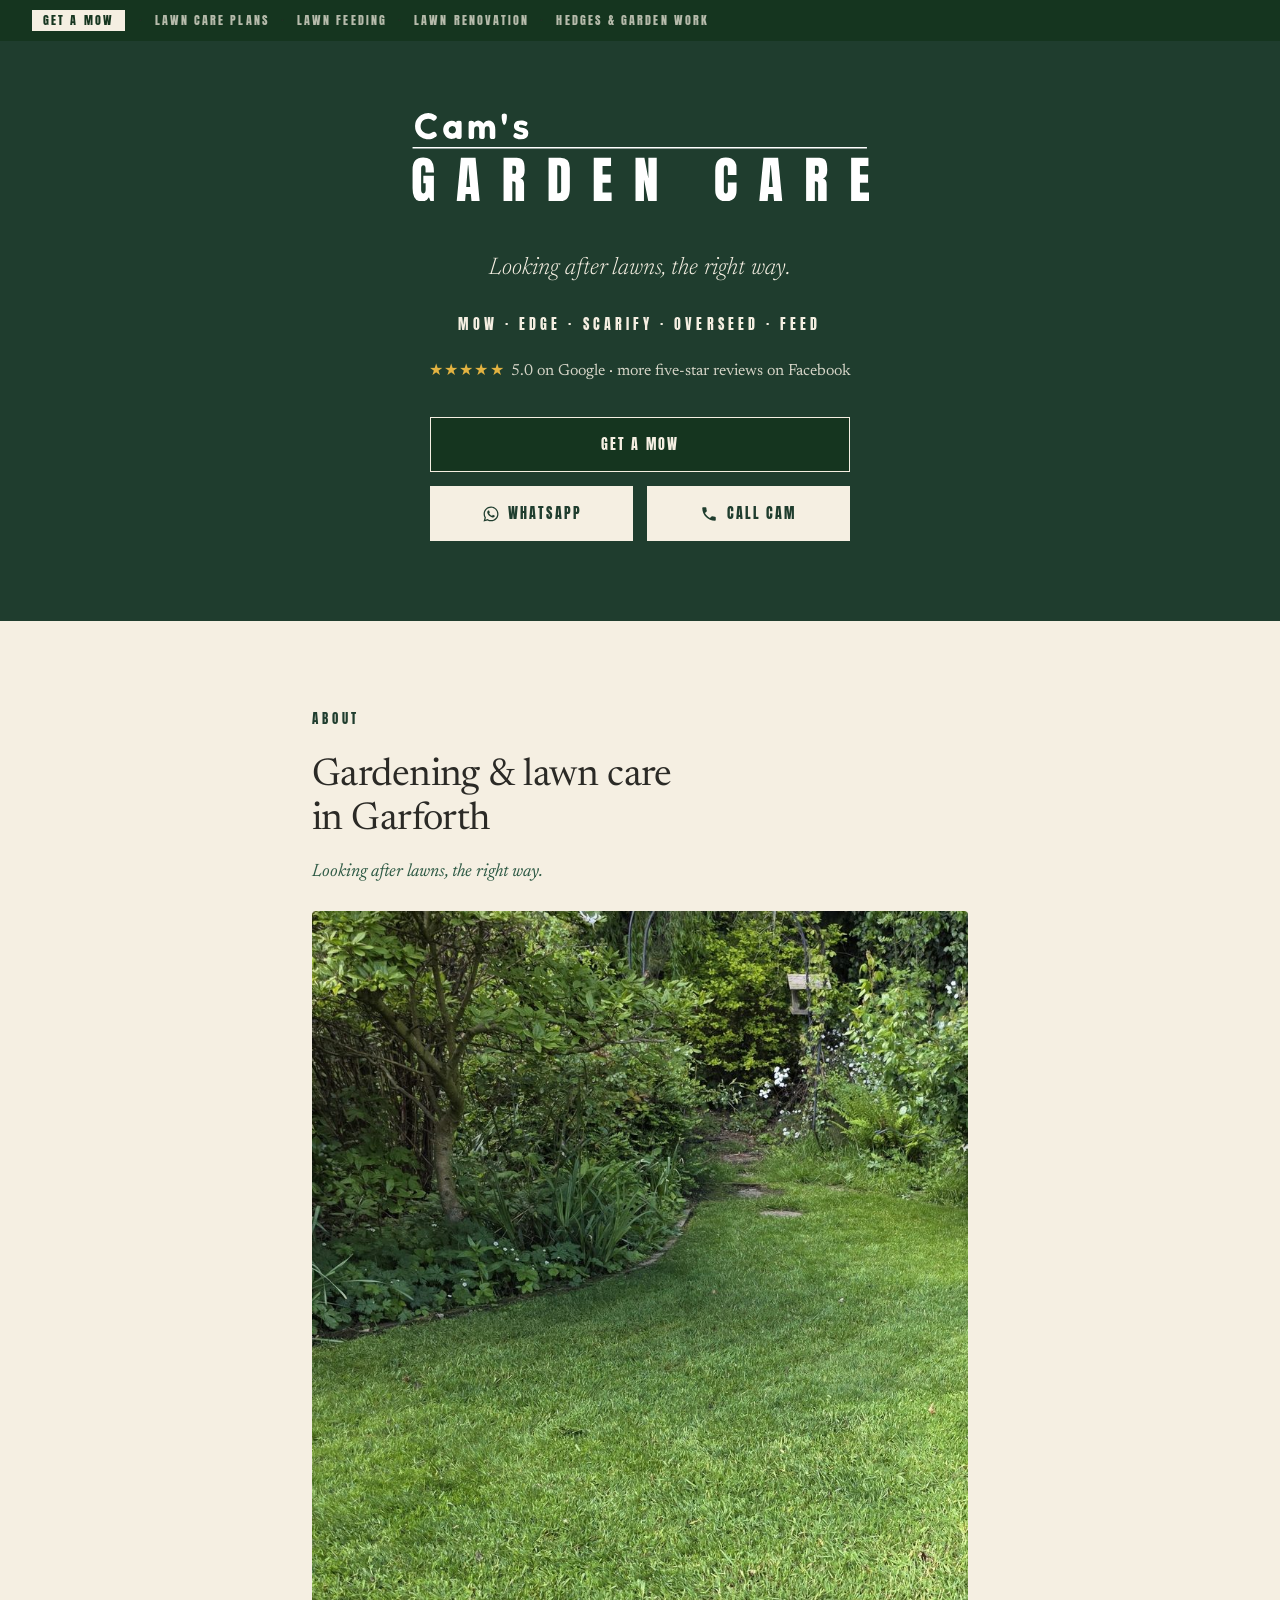
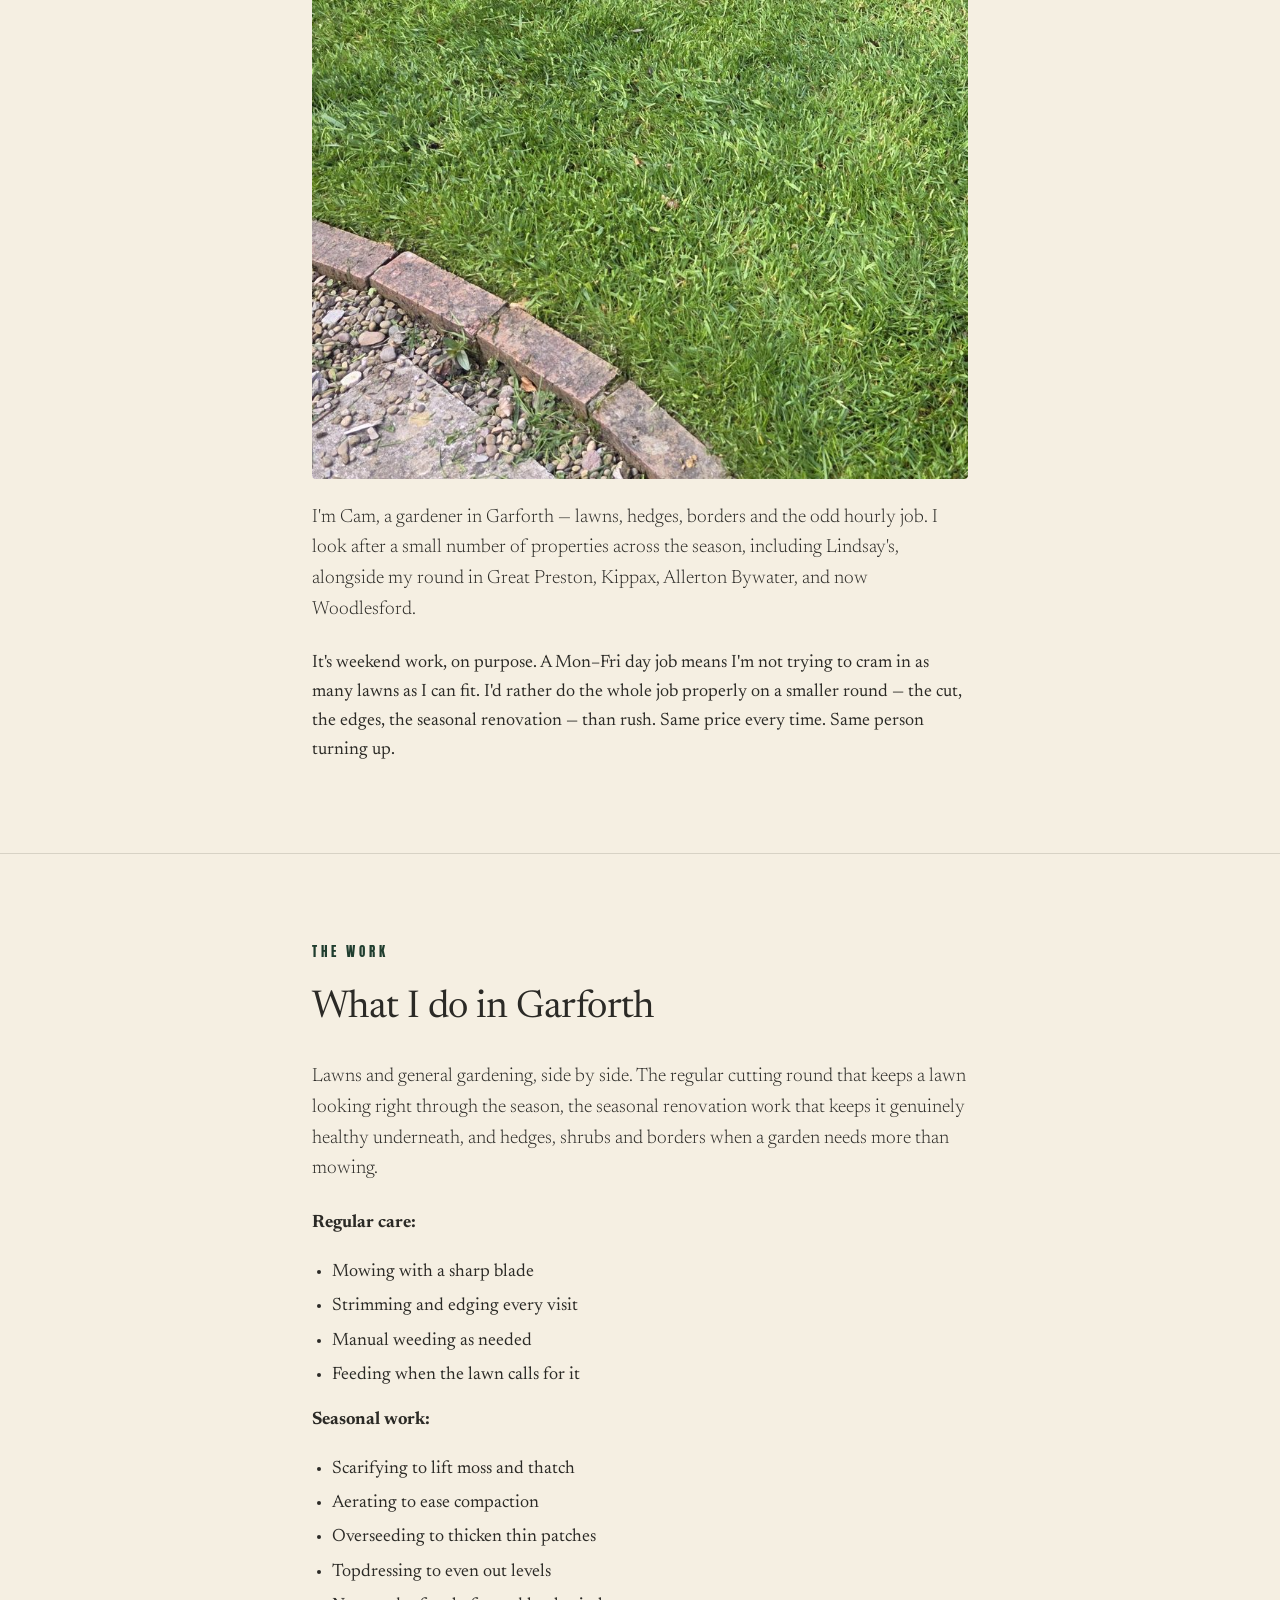
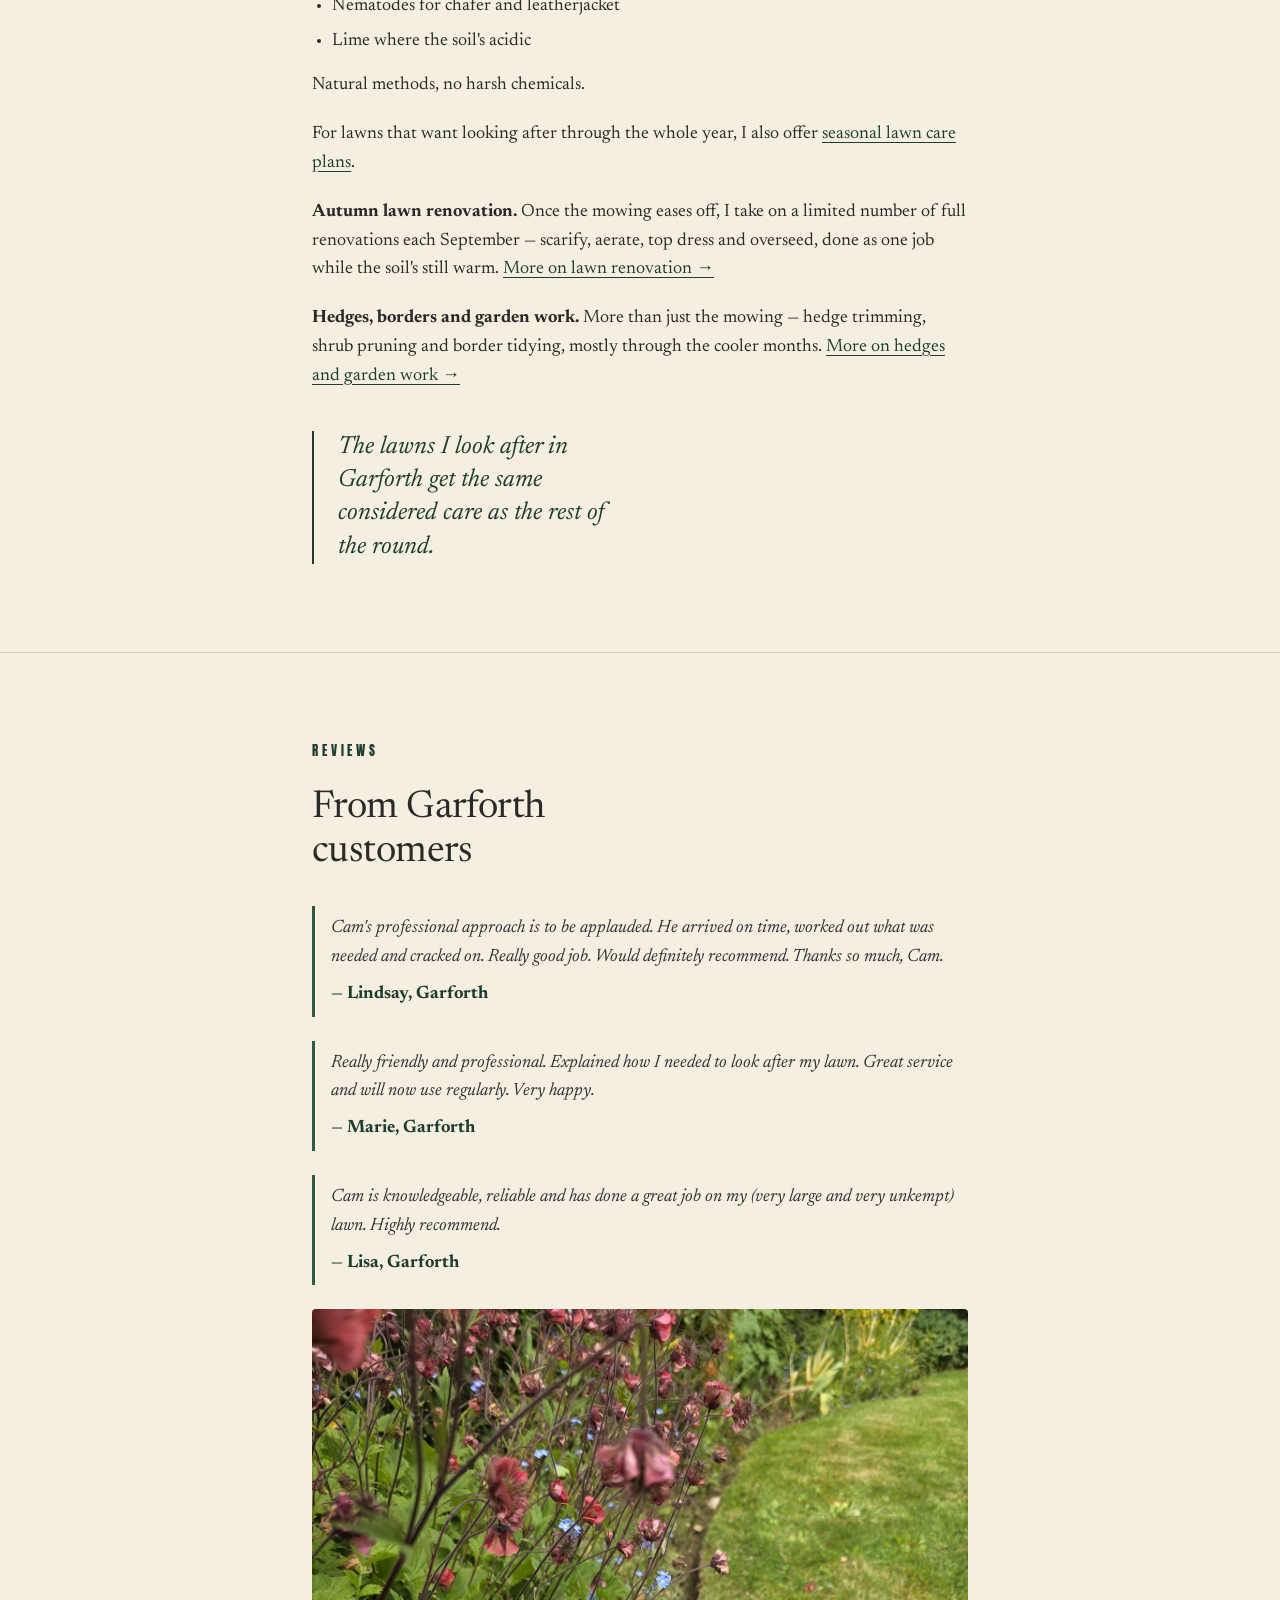
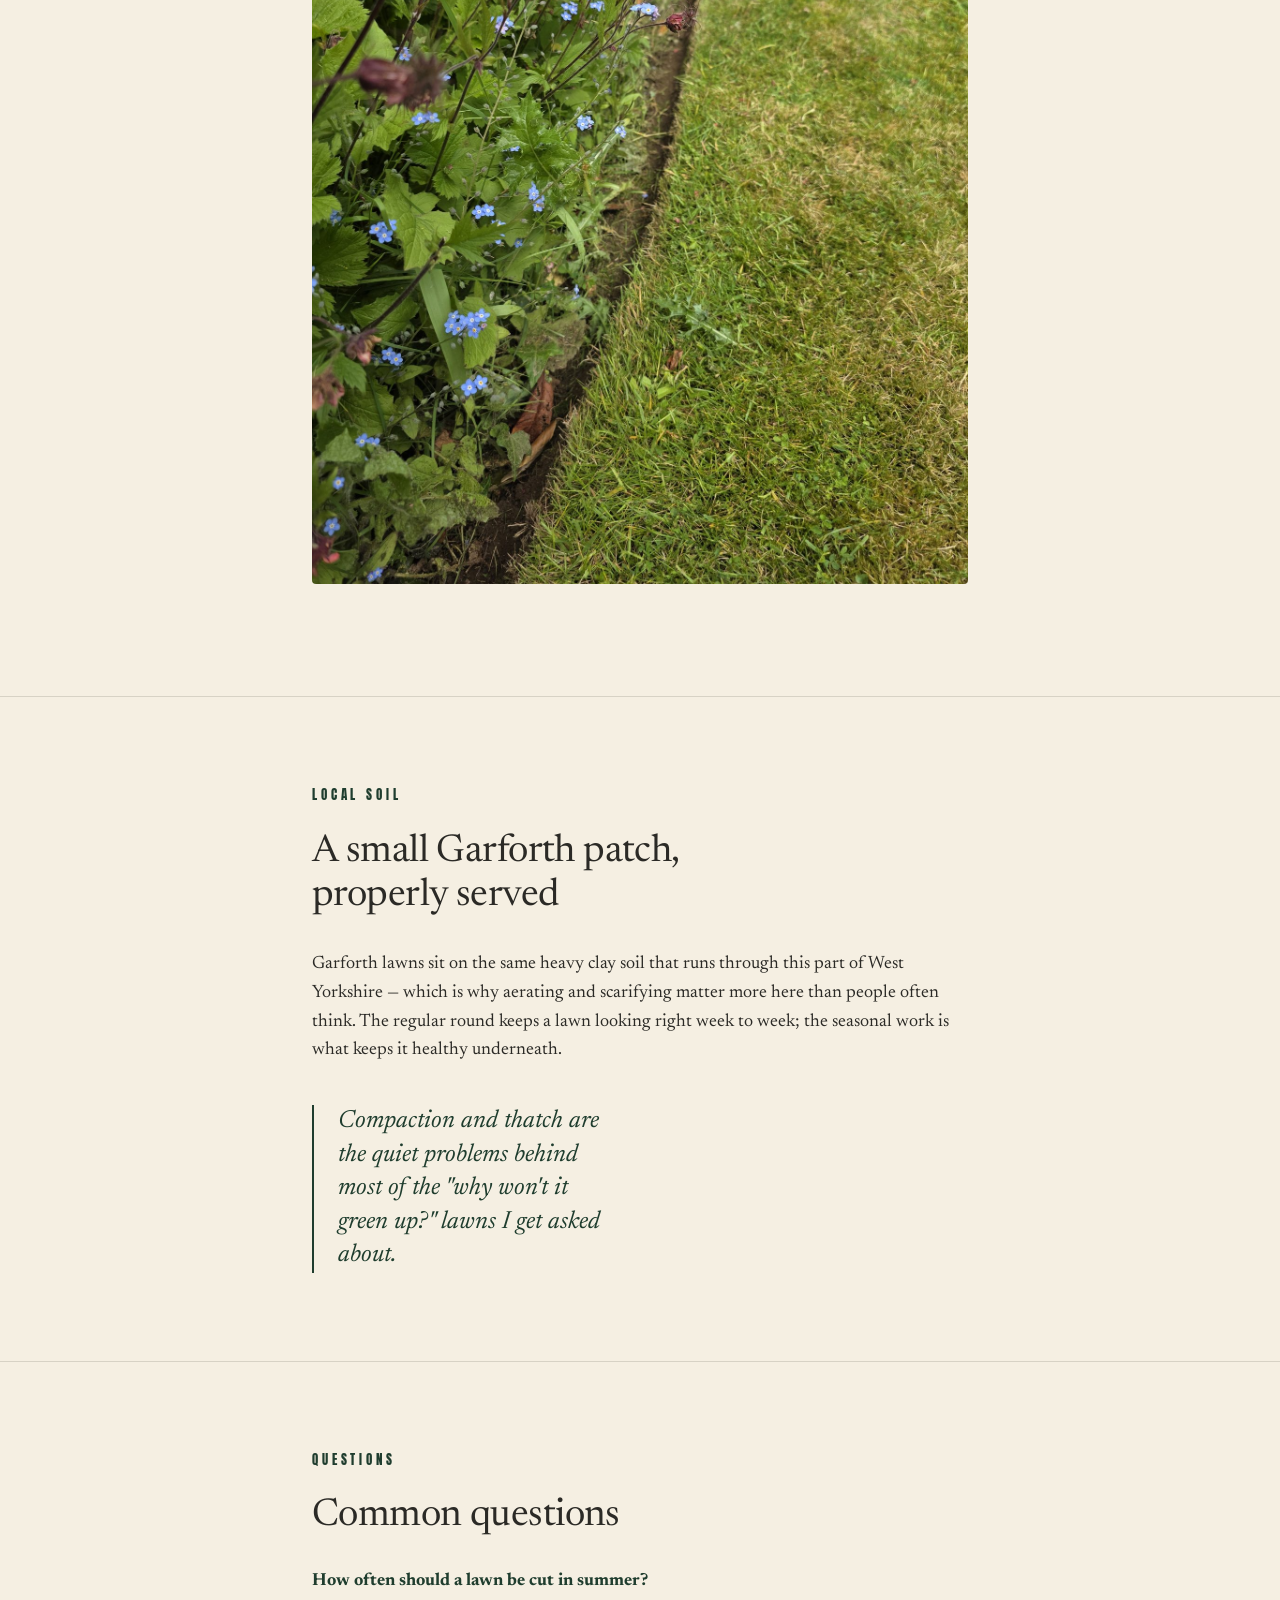
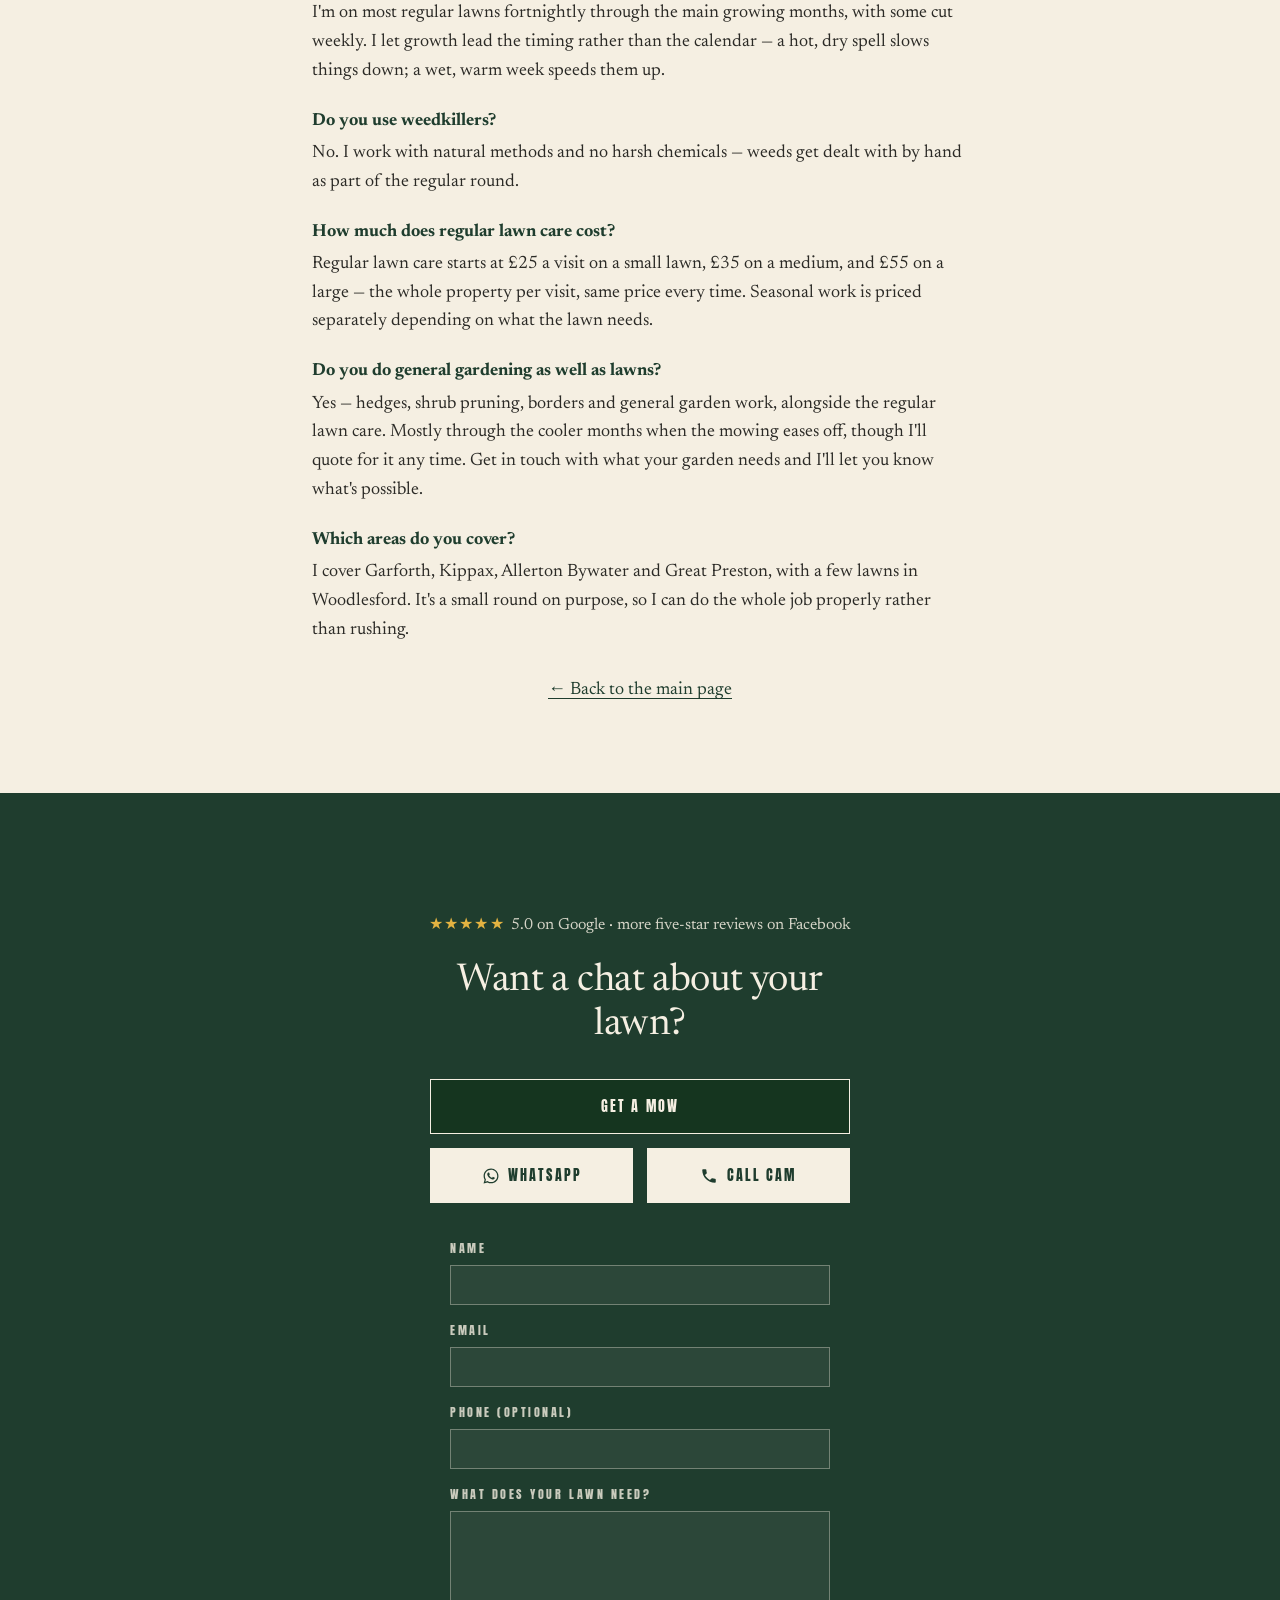
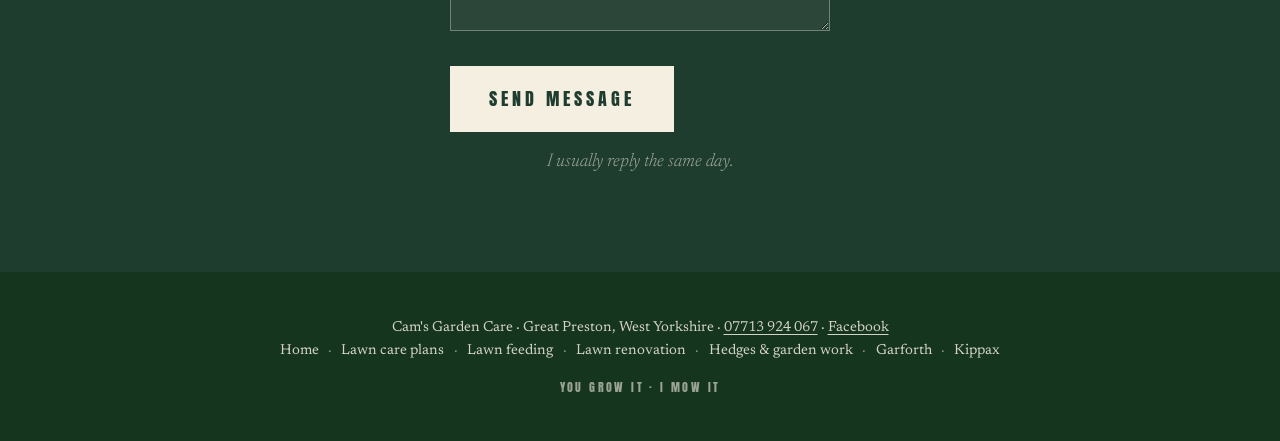
==== garforth/index.html @ 9fc7fcd0 "Add gardening scope to Garforth and Kippax pages Broadens both pages beyond lawn care to include hed" ====
<!DOCTYPE html>
<html lang="en-GB">
<head>
<meta charset="UTF-8">
<meta name="viewport" content="width=device-width, initial-scale=1.0">
<!-- Google tag (gtag.js) -->
<script async src="https://www.googletagmanager.com/gtag/js?id=AW-18188133016"></script>
<script>
  window.dataLayer = window.dataLayer || [];
  function gtag(){dataLayer.push(arguments);}
  gtag('js', new Date());
  gtag('config', 'AW-18188133016');
</script>

<title>Gardening &amp; lawn care in Garforth · Cam's Garden Care</title>
<meta name="description" content="Weekend gardening and lawn care in Garforth — lawns, hedges and borders, same person every visit. Mowing, edging, scarifying, aerating, overseeding, hedge trimming and border work.">

<link rel="canonical" href="https://camsgardencare.co.uk/garforth/">

<!-- Open Graph -->
<meta property="og:type" content="website">
<meta property="og:locale" content="en_GB">
<meta property="og:site_name" content="Cam's Garden Care">
<meta property="og:title" content="Gardening &amp; lawn care in Garforth · Cam's Garden Care">
<meta property="og:description" content="Weekend lawn care in Garforth — natural methods, no harsh chemicals, same person every visit.">
<meta property="og:url" content="https://camsgardencare.co.uk/garforth/">
<meta property="og:image" content="https://camsgardencare.co.uk/images/garforth-lawn-edge.jpg">
<meta property="og:image:width" content="1200">
<meta property="og:image:height" content="630">

<!-- Twitter -->
<meta name="twitter:card" content="summary_large_image">
<meta name="twitter:title" content="Gardening &amp; lawn care in Garforth · Cam's Garden Care">
<meta name="twitter:description" content="Weekend lawn care in Garforth — natural methods, no harsh chemicals.">
<meta name="twitter:image" content="https://camsgardencare.co.uk/images/garforth-lawn-edge.jpg">

<meta name="theme-color" content="#1F3D2E">

<link rel="preconnect" href="https://fonts.googleapis.com">
<link rel="preconnect" href="https://fonts.gstatic.com" crossorigin>
<link href="https://fonts.googleapis.com/css2?family=Anton&family=Newsreader:ital,opsz,wght@0,6..72,300..700;1,6..72,300..700&display=swap" rel="stylesheet">

<!-- LocalBusiness schema with Garforth focus -->
<script type="application/ld+json">
{
  "@context": "https://schema.org",
  "@type": "LocalBusiness",
  "@id": "https://camsgardencare.co.uk/#business",
  "name": "Cam's Garden Care",
  "image": "https://camsgardencare.co.uk/images/logo.png",
  "url": "https://camsgardencare.co.uk/garforth/",
  "telephone": "+44-7713-924067",
  "priceRange": "££",
  "address": {
    "@type": "PostalAddress",
    "addressLocality": "Great Preston",
    "addressRegion": "West Yorkshire",
    "addressCountry": "GB"
  },
  "areaServed": [
    { "@type": "Place", "name": "Garforth" },
    { "@type": "Place", "name": "Kippax" },
    { "@type": "Place", "name": "Allerton Bywater" },
    { "@type": "Place", "name": "Great Preston" },
    { "@type": "Place", "name": "Woodlesford" }
  ],
  "openingHoursSpecification": [
    {
      "@type": "OpeningHoursSpecification",
      "dayOfWeek": ["Saturday", "Sunday"],
      "opens": "08:00",
      "closes": "17:00"
    }
  ],
  "hasOfferCatalog": {
    "@type": "OfferCatalog",
    "name": "Lawn care services",
    "itemListElement": [
      { "@type": "Offer", "itemOffered": { "@type": "Service", "name": "Lawn mowing" } },
      { "@type": "Offer", "itemOffered": { "@type": "Service", "name": "Strimming and edging" } },
      { "@type": "Offer", "itemOffered": { "@type": "Service", "name": "Scarifying" } },
      { "@type": "Offer", "itemOffered": { "@type": "Service", "name": "Aerating" } },
      { "@type": "Offer", "itemOffered": { "@type": "Service", "name": "Overseeding" } },
      { "@type": "Offer", "itemOffered": { "@type": "Service", "name": "Topdressing" } },
      { "@type": "Offer", "itemOffered": { "@type": "Service", "name": "Feeding" } },
      { "@type": "Offer", "itemOffered": { "@type": "Service", "name": "Nematode treatment for chafer and leatherjacket" } }
    ]
  },
  "aggregateRating": {
    "@type": "AggregateRating",
    "ratingValue": "5.0",
    "reviewCount": "6",
    "bestRating": "5"
  },
  "review": [
    {
      "@type": "Review",
      "reviewBody": "Cam's professional approach is to be applauded. He arrived on time, worked out what was needed and cracked on. Really good job. Would definitely recommend. Thanks so much, Cam.",
      "author": { "@type": "Person", "name": "Lindsay" },
      "reviewRating": { "@type": "Rating", "ratingValue": "5", "bestRating": "5" }
    }
  ]
}
</script>

<script type="application/ld+json">
{
  "@context": "https://schema.org",
  "@type": "FAQPage",
  "mainEntity": [
    {
      "@type": "Question",
      "name": "How often should a lawn be cut in summer?",
      "acceptedAnswer": {
        "@type": "Answer",
        "text": "I'm on most regular lawns fortnightly through the main growing months, with some cut weekly. I let growth lead the timing rather than the calendar — a hot, dry spell slows things down; a wet, warm week speeds them up."
      }
    },
    {
      "@type": "Question",
      "name": "Do you use weedkillers?",
      "acceptedAnswer": {
        "@type": "Answer",
        "text": "No. I work with natural methods and no harsh chemicals — weeds get dealt with by hand as part of the regular round."
      }
    },
    {
      "@type": "Question",
      "name": "How much does regular lawn care cost?",
      "acceptedAnswer": {
        "@type": "Answer",
        "text": "Regular lawn care starts at £25 a visit on a small lawn, £35 on a medium, and £55 on a large — the whole property per visit, same price every time. Seasonal work is priced separately depending on what the lawn needs."
      }
    },
    {
      "@type": "Question",
      "name": "Which areas do you cover?",
      "acceptedAnswer": {
        "@type": "Answer",
        "text": "I cover Garforth, Kippax, Allerton Bywater and Great Preston, with a few lawns in Woodlesford. It's a small round on purpose, so I can do the whole job properly rather than rushing."
      }
    }
  ]
}
</script>

<link rel="stylesheet" href="/styles.css">
<style>
  /* Page-specific additions — elements the shared stylesheet doesn't cover */
  :root { --green-mid: #2E5A45; }
  h1 {
    font-family: 'Newsreader', serif;
    font-weight: 400;
    font-size: 2.4rem;
    line-height: 1.15;
    letter-spacing: -0.015em;
    margin-bottom: 1rem;
    max-width: 18ch;
  }
  .tagline { color: var(--green-mid); font-style: italic; margin: 0 0 1.5rem; }
  img.hero { width: 100%; height: auto; border-radius: 4px; margin: 1.5rem 0; padding: 0; background: transparent; display: block; }
  .services { margin: 1rem 0; padding-left: 1.25rem; }
  .services li { margin: 0.35rem 0; }
  blockquote {
    border-left: 3px solid var(--green-mid);
    padding: 0.5rem 0 0.5rem 1rem;
    margin: 1.5rem 0;
    font-style: italic;
    color: #333;
  }
  blockquote footer { font-style: normal; font-weight: bold; margin-top: 0.5rem; color: var(--green-deep); }
  .contact .phone { font-size: 1.3rem; display: block; margin-top: 0.5rem; color: var(--cream); font-weight: bold; text-decoration: none; }
  .contact .phone:hover { text-decoration: underline; }
  .contact > p > a { color: var(--cream); font-weight: bold; text-decoration: none; }
  .contact > p > a:hover { text-decoration: underline; }
  /* FAQ */
  .faq { margin: 1rem 0 0; }
  .faq-q { font-size: 1.1rem; color: var(--green-deep); margin: 1.5rem 0 0.4rem; line-height: 1.3; }
  .faq-a { margin: 0 0 1rem; }
  @media (max-width: 600px) {
    h1 { font-size: 1.9rem; }
  }
</style>
</head>
<body>

<nav class="site-nav" aria-label="Primary">
  <button class="site-nav-toggle" type="button" aria-expanded="false" aria-controls="site-nav-links" aria-label="Menu"><span class="site-nav-burger" aria-hidden="true">☰</span> Menu</button>
  <div class="site-nav-links" id="site-nav-links">
    <a class="site-nav-cta js-get-a-mow" href="https://wa.me/447713924067?text=Hi%20Cam%2C%20I'd%20like%20to%20get%20a%20mow.%20I'm%20in%20%5Bpostcode%5D." target="_blank" rel="noopener" aria-label="Get a mow — message Cam on WhatsApp">Get a mow</a>
    <span class="site-nav-divider" aria-hidden="true">·</span>
    <a href="/lawn-care-plans/">Lawn care plans</a>
    <span class="site-nav-divider" aria-hidden="true">·</span>
    <a href="/lawn-feeding-seaweed/">Lawn feeding</a>
    <span class="site-nav-divider" aria-hidden="true">·</span>
    <a href="/lawn-renovation/">Lawn renovation</a>
    <span class="site-nav-divider" aria-hidden="true">·</span>
    <a href="/hedges-garden-work/">Hedges &amp; garden work</a>
  </div>
</nav>

<header class="hero">
  <a class="logo-link reveal reveal-1" href="/" aria-label="Cam's Garden Care home">
    <img class="logo-img" src="/images/cams-logo-white.svg" alt="Cam's Garden Care" width="720" height="138">
  </a>
  <p class="hero-tagline reveal reveal-2">Looking after lawns, the right way.</p>
  <p class="hero-sub reveal reveal-3">Mow · Edge · Scarify · Overseed · Feed</p>
  <p class="hero-rating reveal reveal-3">
    <span class="stars" aria-hidden="true">★★★★★</span><a href="https://g.page/r/CVPoep9AfgK-EBM" target="_blank" rel="noopener" aria-label="Rated 5.0 out of 5 on Google — read the reviews on Google">5.0 on Google</a> · <a href="https://www.facebook.com/camsgardencare" target="_blank" rel="noopener" aria-label="More five-star reviews on Facebook">more five-star reviews on Facebook</a>
  </p>
  <div class="reveal reveal-3" data-contact-buttons></div>
</header>

<section>
  <div class="container">
    <div class="section-label">About</div>
    <h1>Gardening &amp; lawn care in Garforth</h1>
    <p class="tagline">Looking after lawns, the right way.</p>

    <img class="hero" src="/images/garforth-lawn-edge.jpg" alt="A freshly edged lawn in Garforth, cleanly cut against a tidy border">

    <p class="lead">I'm Cam, a gardener in Garforth — lawns, hedges, borders and the odd hourly job. I look after a small number of properties across the season, including Lindsay's, alongside my round in Great Preston, Kippax, Allerton Bywater, and now Woodlesford.</p>

    <p>It's weekend work, on purpose. A Mon–Fri day job means I'm not trying to cram in as many lawns as I can fit. I'd rather do the whole job properly on a smaller round — the cut, the edges, the seasonal renovation — than rush. Same price every time. Same person turning up.</p>
  </div>
</section>

<section>
  <div class="container">
    <div class="section-label">The Work</div>
    <h2>What I do in Garforth</h2>

    <p class="lead">Lawns and general gardening, side by side. The regular cutting round that keeps a lawn looking right through the season, the seasonal renovation work that keeps it genuinely healthy underneath, and hedges, shrubs and borders when a garden needs more than mowing.</p>

    <p><strong>Regular care:</strong></p>
    <ul class="services">
      <li>Mowing with a sharp blade</li>
      <li>Strimming and edging every visit</li>
      <li>Manual weeding as needed</li>
      <li>Feeding when the lawn calls for it</li>
    </ul>

    <p><strong>Seasonal work:</strong></p>
    <ul class="services">
      <li>Scarifying to lift moss and thatch</li>
      <li>Aerating to ease compaction</li>
      <li>Overseeding to thicken thin patches</li>
      <li>Topdressing to even out levels</li>
      <li>Nematodes for chafer and leatherjacket</li>
      <li>Lime where the soil's acidic</li>
    </ul>

    <p>Natural methods, no harsh chemicals.</p>

    <p>For lawns that want looking after through the whole year, I also offer <a href="/lawn-care-plans/">seasonal lawn care plans</a>.</p>

    <p><strong>Autumn lawn renovation.</strong> Once the mowing eases off, I take on a limited number of full renovations each September — scarify, aerate, top dress and overseed, done as one job while the soil's still warm. <a href="/lawn-renovation/">More on lawn renovation →</a></p>

    <p><strong>Hedges, borders and garden work.</strong> More than just the mowing — hedge trimming, shrub pruning and border tidying, mostly through the cooler months. <a href="/hedges-garden-work/">More on hedges and garden work →</a></p>

    <p class="pull-quote">The lawns I look after in Garforth get the same considered care as the rest of the round.</p>
  </div>
</section>

<section>
  <div class="container">
    <div class="section-label">Reviews</div>
    <h2>From Garforth customers</h2>

    <blockquote>
      Cam's professional approach is to be applauded. He arrived on time, worked out what was needed and cracked on. Really good job. Would definitely recommend. Thanks so much, Cam.
      <footer>— Lindsay, Garforth</footer>
    </blockquote>

    <blockquote>
      Really friendly and professional. Explained how I needed to look after my lawn. Great service and will now use regularly. Very happy.
      <footer>— Marie, Garforth</footer>
    </blockquote>

    <blockquote>
      Cam is knowledgeable, reliable and has done a great job on my (very large and very unkempt) lawn. Highly recommend.
      <footer>— Lisa, Garforth</footer>
    </blockquote>

    <img class="hero" src="/images/garforth-lindsay-forgetmenots.jpg" alt="A sharp, freshly cut edge in Lindsay's Garforth garden where the lawn meets a border of forget-me-nots and aquilegia" width="1400" height="1867" loading="lazy">
  </div>
</section>

<section>
  <div class="container">
    <div class="section-label">Local Soil</div>
    <h2>A small Garforth patch, properly served</h2>

    <p>Garforth lawns sit on the same heavy clay soil that runs through this part of West Yorkshire — which is why aerating and scarifying matter more here than people often think. The regular round keeps a lawn looking right week to week; the seasonal work is what keeps it healthy underneath.</p>

    <p class="pull-quote">Compaction and thatch are the quiet problems behind most of the "why won't it green up?" lawns I get asked about.</p>
  </div>
</section>

<section>
  <div class="container">
    <div class="section-label">Questions</div>
    <h2>Common questions</h2>

    <div class="faq">
      <h3 class="faq-q">How often should a lawn be cut in summer?</h3>
      <p class="faq-a">I'm on most regular lawns fortnightly through the main growing months, with some cut weekly. I let growth lead the timing rather than the calendar — a hot, dry spell slows things down; a wet, warm week speeds them up.</p>

      <h3 class="faq-q">Do you use weedkillers?</h3>
      <p class="faq-a">No. I work with natural methods and no harsh chemicals — weeds get dealt with by hand as part of the regular round.</p>

      <h3 class="faq-q">How much does regular lawn care cost?</h3>
      <p class="faq-a">Regular lawn care starts at £25 a visit on a small lawn, £35 on a medium, and £55 on a large — the whole property per visit, same price every time. Seasonal work is priced separately depending on what the lawn needs.</p>

      <h3 class="faq-q">Do you do general gardening as well as lawns?</h3>
      <p class="faq-a">Yes — hedges, shrub pruning, borders and general garden work, alongside the regular lawn care. Mostly through the cooler months when the mowing eases off, though I'll quote for it any time. Get in touch with what your garden needs and I'll let you know what's possible.</p>

      <h3 class="faq-q">Which areas do you cover?</h3>
      <p class="faq-a">I cover Garforth, Kippax, Allerton Bywater and Great Preston, with a few lawns in Woodlesford. It's a small round on purpose, so I can do the whole job properly rather than rushing.</p>
    </div>

    <p style="text-align:center; margin-top: 2rem;"><a href="/">← Back to the main page</a></p>
  </div>
</section>

<section class="contact" id="contact">
  <p class="hero-rating reveal reveal-3">
    <span class="stars" aria-hidden="true">★★★★★</span><a href="https://g.page/r/CVPoep9AfgK-EBM" target="_blank" rel="noopener" aria-label="Rated 5.0 out of 5 on Google — read the reviews on Google">5.0 on Google</a> · <a href="https://www.facebook.com/camsgardencare" target="_blank" rel="noopener" aria-label="More five-star reviews on Facebook">more five-star reviews on Facebook</a>
  </p>
  <h2>Want a chat about your lawn?</h2>
  <div data-contact-buttons></div>
  <form class="contact-form" action="https://formspree.io/f/mwvznykp" method="POST">
    <input type="hidden" name="_subject" value="New enquiry — Cam's Garden Care">
    <input type="hidden" name="source_page" value="garforth">
    <input type="hidden" name="gclid" value="">
    <input type="text" name="_gotcha" class="form-honey" tabindex="-1" autocomplete="off" aria-hidden="true">
    <label>
      <span>Name</span>
      <input type="text" name="name" required autocomplete="name">
    </label>
    <label>
      <span>Email</span>
      <input type="email" name="email" required autocomplete="email">
    </label>
    <label>
      <span>Phone (optional)</span>
      <input type="tel" name="phone" autocomplete="tel">
    </label>
    <label>
      <span>What does your lawn need?</span>
      <textarea name="message" rows="4" required></textarea>
    </label>
    <button type="submit" class="btn">Send message</button>
    <p class="form-reply-note">I usually reply the same day.</p>
  </form>
</section>

<footer>
  <address>
    <p>Cam's Garden Care · Great Preston, West Yorkshire · <a href="tel:+447713924067">07713 924 067</a> · <a href="https://www.facebook.com/camsgardencare" target="_blank" rel="noopener" aria-label="Cam's Garden Care on Facebook">Facebook</a></p>
  </address>
  <nav class="footer-nav" aria-label="Pages">
    <a href="/">Home</a>
    <span aria-hidden="true">·</span>
    <a href="/lawn-care-plans/">Lawn care plans</a>
    <span aria-hidden="true">·</span>
    <a href="/lawn-feeding-seaweed/">Lawn feeding</a>
    <span aria-hidden="true">·</span>
    <a href="/lawn-renovation/">Lawn renovation</a>
    <span aria-hidden="true">·</span>
    <a href="/hedges-garden-work/">Hedges &amp; garden work</a>
    <span aria-hidden="true">·</span>
    <a href="/garforth/">Garforth</a>
    <span aria-hidden="true">·</span>
    <a href="/kippax/">Kippax</a>
  </nav>
  <p class="footer-tagline">You Grow It · I Mow It</p>
</footer>

<script>
(function() {
  var GCLID_KEY = 'cgc_gclid';
  var GCLID_TTL = 90 * 86400000;
  function getStored() {
    try {
      var o = JSON.parse(localStorage.getItem(GCLID_KEY) || 'null');
      return o && o.v && o.t && (Date.now() - o.t) < GCLID_TTL ? o.v : '';
    } catch (e) { return ''; }
  }
  function getGclid() {
    var p = new URLSearchParams(window.location.search).get('gclid');
    if (p) {
      try { localStorage.setItem(GCLID_KEY, JSON.stringify({ v: p, t: Date.now() })); } catch (e) {}
      return p;
    }
    return getStored();
  }
  function init() {
    var gclid = getGclid();
    document.querySelectorAll('form.contact-form').forEach(function(form) {
      var hidden = form.querySelector('input[name="gclid"]');
      if (hidden && gclid) hidden.value = gclid;
      form.addEventListener('submit', function(e) {
        e.preventDefault();
        var btn = form.querySelector('button[type="submit"]');
        if (btn) btn.disabled = true;
        var existingErr = form.querySelector('.form-error');
        if (existingErr) existingErr.remove();
        fetch(form.action, {
          method: 'POST',
          body: new FormData(form),
          headers: { 'Accept': 'application/json' }
        }).then(function(r) {
          if (!r.ok) throw new Error('http ' + r.status);
          if (typeof gtag === 'function') {
            gtag('event', 'conversion', { 'send_to': 'AW-18188133016/KVI3COH5sLwcEJjF4-BD', 'value': 1.0, 'currency': 'GBP' });
          }
          form.classList.add('is-success');
          form.innerHTML = '<p class="form-success">Thanks — I’ve got your message and I’ll be in touch, usually the same day.</p>';
        }).catch(function() {
          if (btn) btn.disabled = false;
          var err = document.createElement('p');
          err.className = 'form-error';
          err.innerHTML = 'Something went wrong sending the message. Please email me directly at <a href="mailto:camtpotter@gmail.com">camtpotter@gmail.com</a>.';
          form.appendChild(err);
        });
      });
    });
  }
  if (document.readyState === 'loading') document.addEventListener('DOMContentLoaded', init);
  else init();
})();
</script>
<script src="/contact-buttons.js" defer></script>

</body>
</html>
---- styles.css ----
:root {
  --green-deep: #1F3D2E;
  --green-darker: #15351f;
  --cream: #f5efe2;
  --cream-warm: #ece2cb;
  --charcoal: #2b2a26;
  --sage: #8fa28c;
  --line: rgba(43, 42, 38, 0.15);
}
* { box-sizing: border-box; margin: 0; padding: 0; }
.visually-hidden { position: absolute; width: 1px; height: 1px; padding: 0; margin: -1px; overflow: hidden; clip: rect(0,0,0,0); white-space: nowrap; border: 0; }
html { scroll-behavior: smooth; }
img, video, iframe, svg { max-width: 100%; }
body {
  background: var(--cream);
  color: var(--charcoal);
  font-family: 'Newsreader', Georgia, serif;
  font-size: 18px;
  line-height: 1.6;
  font-weight: 400;
  -webkit-font-smoothing: antialiased;
  text-rendering: optimizeLegibility;
}
.container { max-width: 720px; margin: 0 auto; padding: 0 2rem; }
.hero {
  background: var(--green-deep);
  color: var(--cream);
  padding: 4.5rem 2rem 5rem;
  text-align: center;
  position: relative;
}
.logo-link { display: inline-block; cursor: pointer; }
.logo-img { display: block; height: 88px; width: auto; margin: 0 auto; }
.hero-tagline {
  font-family: 'Newsreader', serif;
  font-style: italic;
  font-weight: 300;
  font-size: 1.5rem;
  line-height: 1.4;
  margin-top: 2.5rem;
  max-width: 24ch;
  margin-left: auto;
  margin-right: auto;
}
.hero-sub {
  margin-top: 1.75rem;
  font-family: 'Anton', sans-serif;
  font-size: 0.85rem;
  letter-spacing: 0.3em;
  text-transform: uppercase;
  opacity: 0.7;
}
.hero-cta {
  display: inline-block;
  margin-top: 2rem;
  background: transparent;
  color: var(--cream);
  text-decoration: none;
  font-family: 'Anton', sans-serif;
  font-size: 0.85rem;
  letter-spacing: 0.22em;
  text-transform: uppercase;
  padding: 0.85rem 1.9rem;
  border: 1.5px solid var(--cream);
  transition: background 0.25s ease, color 0.25s ease;
}
.hero-cta:hover { background: var(--cream); color: var(--green-deep); }
.cta-band {
  background: var(--green-deep);
  color: var(--cream);
  text-align: center;
  padding: 4.5rem 2rem;
  border-top: 0;
}
.cta-band-note {
  font-family: 'Newsreader', serif;
  font-style: italic;
  font-size: 1.1rem;
  opacity: 0.8;
  max-width: 34ch;
  margin: 0 auto 0.5rem;
}
.cta-band-line {
  font-size: 1.2rem;
  font-weight: 300;
  max-width: 34ch;
  margin: 0 auto;
}
.call-line {
  margin: 1.1rem 0 0;
  font-family: 'Newsreader', serif;
  font-style: italic;
  font-size: 1rem;
  opacity: 0.75;
}
.call-line a { color: inherit; text-decoration: underline; text-underline-offset: 0.2em; }
.call-line a:hover { opacity: 1; }
.hero-nav {
  margin-top: 1.25rem;
  font-family: 'Anton', sans-serif;
  font-size: 0.72rem;
  letter-spacing: 0.18em;
  text-transform: uppercase;
  opacity: 0.6;
}
.hero-nav a { color: var(--cream); text-decoration: underline; text-underline-offset: 0.25em; }
.hero-nav a:hover { opacity: 1; }
.hero-nav-current { color: var(--cream); text-decoration: none; }
.hero-nav-divider { margin: 0 0.5rem; opacity: 0.6; text-decoration: none; }
.hero-rating {
  margin-top: 1.5rem;
  font-family: 'Newsreader', serif;
  font-size: 1rem;
}
.hero-rating a { color: var(--cream); text-decoration: none; opacity: 0.85; transition: opacity 0.25s ease; }
.hero-rating a:hover { opacity: 1; text-decoration: underline; text-underline-offset: 0.2em; }
.hero-rating .stars { color: #E3B341; letter-spacing: 0.08em; margin-right: 0.4rem; }
/* The rating line is duplicated into the .contact section, whose own p/a rules
   would otherwise enlarge and re-weight it — pin it back to the hero instance's look. */
.contact .hero-rating { max-width: none; font-size: 1rem; font-weight: 400; }
.contact .hero-rating a { font-weight: 400; }
/* Slim site header — primary nav lifted out of the hero, aligned top-left.
   Shares the footer's deep-green bar; reuses the nav font/size/spacing. */
.site-nav {
  background: var(--green-darker);
  padding: 0.65rem 2rem;
  font-family: 'Anton', sans-serif;
  font-size: 0.72rem;
  letter-spacing: 0.18em;
  text-transform: uppercase;
  line-height: 1;
}
.site-nav-links a { color: var(--cream); text-decoration: none; opacity: 0.72; }
.site-nav-links a:hover { opacity: 1; }
.site-nav-current { color: var(--cream); opacity: 1; }
.site-nav-divider { margin: 0 0.375rem; opacity: 0.45; }
/* Shallow-end "Get a mow" CTA at the head of the nav — a cream pill so it reads
   as an action, not just another link, against the deep-green bar. */
.site-nav-links a.site-nav-cta {
  display: inline-block;
  background: var(--cream);
  color: var(--green-darker);
  opacity: 1;
  padding: 0.28rem 0.7rem;
  margin-right: 0.15rem;
}
.site-nav-links a.site-nav-cta:hover { opacity: 1; background: var(--cream-warm); }
.site-nav-toggle { display: none; }
@media (max-width: 600px) {
  .site-nav { padding: 0.55rem 1.5rem; }
  .site-nav.is-js .site-nav-toggle {
    display: inline-flex;
    align-items: center;
    gap: 0.45rem;
    background: transparent;
    border: 0;
    color: var(--cream);
    font: inherit;
    opacity: 0.9;
    cursor: pointer;
    padding: 0.35rem 0;
  }
  .site-nav-burger { font-size: 1.1rem; line-height: 1; }
  .site-nav.is-js .site-nav-links { display: none; padding-top: 0.5rem; }
  .site-nav.is-js.is-open .site-nav-links { display: block; }
  .site-nav.is-js .site-nav-links a,
  .site-nav.is-js .site-nav-links .site-nav-current { display: block; padding: 0.55rem 0; opacity: 0.9; }
  .site-nav.is-js .site-nav-current { opacity: 1; }
  /* Keep the CTA a pill (not a full-width block link) at the top of the menu. */
  .site-nav.is-js .site-nav-links a.site-nav-cta {
    display: inline-block;
    padding: 0.5rem 0.9rem;
    margin: 0.15rem 0 0.4rem;
    opacity: 1;
  }
  .site-nav .site-nav-divider { display: none; }
  /* No-JS fallback: stack the links so nothing wraps awkwardly */
  .site-nav:not(.is-js) .site-nav-links a,
  .site-nav:not(.is-js) .site-nav-links .site-nav-current { display: block; padding: 0.4rem 0; }
}
section { padding: 5.5rem 0; }
section + section { border-top: 1px solid var(--line); }
.section-label {
  font-family: 'Anton', sans-serif;
  font-size: 0.8rem;
  letter-spacing: 0.3em;
  text-transform: uppercase;
  color: var(--green-deep);
  margin-bottom: 1.5rem;
}
h2 {
  font-family: 'Newsreader', serif;
  font-weight: 400;
  font-size: 2.4rem;
  line-height: 1.15;
  letter-spacing: -0.015em;
  margin-bottom: 2rem;
  max-width: 18ch;
}
.lead { font-size: 1.2rem; line-height: 1.6; font-weight: 300; margin-bottom: 1.5rem; }
p { margin-bottom: 1.25rem; }
p:last-child { margin-bottom: 0; }
/* In-copy links — dark green, underlined, identical colour in every state (no blue/purple) */
.container a:link,
.container a:visited,
.container a:hover,
.container a:active {
  color: var(--green-deep);
  text-decoration: underline;
  text-underline-offset: 0.2em;
}
.pull-quote {
  font-family: 'Newsreader', serif;
  font-style: italic;
  font-weight: 400;
  font-size: 1.55rem;
  line-height: 1.35;
  color: var(--green-deep);
  border-left: 2px solid var(--green-deep);
  padding-left: 1.5rem;
  margin: 2.5rem 0 0;
  max-width: 22ch;
  clear: right;
}
.about-photo { margin: 0 auto 1.5rem; max-width: 480px; }
.about-photo img { width: 100%; height: auto; display: block; border: 1px solid var(--line); }
@media (min-width: 600px) {
  .about-photo { float: right; width: 290px; max-width: none; margin: 0.4rem 0 1rem 1.75rem; }
}
.work-photo { margin: 2.75rem auto 0; max-width: 640px; }
.work-photo img { width: 100%; height: auto; display: block; border: 1px solid var(--line); }
.work-block { margin-top: 2.5rem; }
.work-block h3 {
  font-family: 'Anton', sans-serif;
  font-weight: 400;
  font-size: 1rem;
  letter-spacing: 0.2em;
  text-transform: uppercase;
  color: var(--green-deep);
  margin-bottom: 1rem;
}
.work-heading {
  font-family: 'Newsreader', serif;
  font-weight: 400;
  font-size: 1.5rem;
  line-height: 1.25;
  letter-spacing: -0.01em;
  margin: -0.4rem 0 1rem;
}
.work-list { list-style: none; display: grid; grid-template-columns: 1fr; gap: 0.6rem; }
.work-list li { font-size: 1.05rem; padding-left: 1.5rem; position: relative; }
.work-list li::before { content: "—"; position: absolute; left: 0; color: var(--sage); }
@media (min-width: 600px) { .work-list { grid-template-columns: 1fr 1fr; gap: 0.65rem 2rem; } }
.area-list {
  font-family: 'Anton', sans-serif;
  font-size: 1.85rem;
  letter-spacing: 0.04em;
  line-height: 1.4;
  text-transform: uppercase;
  color: var(--green-deep);
  font-weight: 400;
}
.area-list a { color: inherit; text-decoration: underline; text-underline-offset: 0.2em; }
.area-divider { display: inline-block; margin: 0 0.2rem; color: var(--sage); font-weight: 400; }
.expansion-line { margin-top: 1.75rem; font-style: italic; font-size: 1.1rem; color: var(--charcoal); }
.gallery { display: grid; grid-template-columns: 1fr; gap: 1rem; margin-top: 1rem; }
@media (min-width: 600px) { .gallery { grid-template-columns: 1fr 1fr; } }
.photo {
  aspect-ratio: 3 / 4;
  background: var(--cream-warm);
  border: 1px solid var(--line);
  overflow: hidden;
}
.photo img { width: 100%; height: 100%; object-fit: cover; display: block; }
.contact {
  background: var(--green-deep);
  color: var(--cream);
  text-align: center;
  padding: 6rem 2rem;
  border-top: 0;
}
.contact h2 { color: var(--cream); max-width: 20ch; margin-left: auto; margin-right: auto; }
.contact p { max-width: 32ch; margin-left: auto; margin-right: auto; font-size: 1.15rem; font-weight: 300; }
.testimonial {
  font-family: 'Newsreader', serif;
  font-style: italic;
  font-size: 1.2rem;
  line-height: 1.5;
  color: var(--cream);
  opacity: 0.92;
  max-width: 36ch;
  margin: 2.5rem auto 0.85rem;
  padding: 0;
  border: 0;
}
.testimonial cite {
  display: block;
  font-style: normal;
  font-size: 0.78rem;
  font-family: 'Anton', sans-serif;
  letter-spacing: 0.22em;
  text-transform: uppercase;
  opacity: 0.7;
  margin-top: 0.85rem;
}
.reviews-link {
  display: block;
  color: var(--cream);
  font-family: 'Newsreader', serif;
  font-style: italic;
  font-size: 0.95rem;
  opacity: 0.75;
  text-decoration: underline;
  text-underline-offset: 0.2em;
  margin-top: 0.85rem;
}
.reviews-link:hover { opacity: 1; }
.btn {
  display: inline-block;
  margin-top: 2.25rem;
  background: var(--cream);
  color: var(--green-deep);
  text-decoration: none;
  font-family: 'Anton', sans-serif;
  font-size: 0.9rem;
  letter-spacing: 0.22em;
  text-transform: uppercase;
  padding: 1.1rem 2.4rem;
  border: 1.5px solid var(--cream);
  transition: background 0.25s ease, color 0.25s ease;
}
.btn:hover { background: transparent; color: var(--cream); }
.contact-form { max-width: 380px; margin: 2.25rem auto 0; text-align: left; }
.contact-form label { display: block; margin-bottom: 1rem; }
.contact-form label > span {
  display: block;
  font-family: 'Anton', sans-serif;
  font-size: 0.72rem;
  letter-spacing: 0.22em;
  text-transform: uppercase;
  color: var(--cream);
  opacity: 0.8;
  margin-bottom: 0.45rem;
}
.contact-form input,
.contact-form textarea {
  width: 100%;
  background: rgba(245, 239, 226, 0.06);
  border: 1px solid rgba(245, 239, 226, 0.35);
  color: var(--cream);
  font-family: 'Newsreader', serif;
  font-size: 1rem;
  padding: 0.7rem 0.9rem;
  -webkit-appearance: none;
  appearance: none;
  border-radius: 0;
}
.contact-form input:focus,
.contact-form textarea:focus {
  outline: none;
  border-color: var(--cream);
  background: rgba(245, 239, 226, 0.1);
}
.contact-form textarea { resize: vertical; min-height: 4.5rem; line-height: 1.5; }
.contact-form .form-honey { position: absolute; left: -9999px; width: 1px; height: 1px; opacity: 0; }
.contact-form button { cursor: pointer; margin-top: 0.5rem; font: inherit; font-family: 'Anton', sans-serif; }
.contact-form + .hero-cta { margin-top: 1.75rem; }
.form-success { color: var(--cream); font-family: 'Newsreader', serif; font-style: italic; font-size: 1.05rem; line-height: 1.5; text-align: center; padding: 1.5rem 0; margin: 0; }
.form-error { color: var(--cream); opacity: 0.9; font-family: 'Newsreader', serif; font-style: italic; font-size: 0.95rem; text-align: center; margin-top: 1rem; }
.form-error a { color: inherit; text-decoration: underline; text-underline-offset: 0.2em; }
.form-reply-note {
  color: var(--cream);
  opacity: 0.6;
  font-family: 'Newsreader', serif;
  font-style: italic;
  font-size: 0.9rem;
  text-align: center;
  margin: 0.9rem 0 0;
}
body > footer {
  background: var(--green-darker);
  color: var(--cream);
  padding: 2.75rem 2rem;
  text-align: center;
  font-size: 0.9rem;
}
body > footer p { margin-bottom: 0.5rem; opacity: 0.85; }
body > footer address { font-style: normal; }
body > footer address a { color: inherit; text-decoration: underline; text-underline-offset: 0.2em; }
body > footer address a:hover { opacity: 1; }
body > footer .footer-nav { margin-bottom: 0.85rem; opacity: 0.85; }
body > footer .footer-nav a { color: inherit; text-decoration: none; }
body > footer .footer-nav a:hover { text-decoration: underline; text-underline-offset: 0.2em; }
body > footer .footer-nav span { margin: 0 0.4rem; opacity: 0.6; }
body > footer .footer-tagline {
  font-family: 'Anton', sans-serif;
  letter-spacing: 0.2em;
  text-transform: uppercase;
  font-size: 0.75rem;
  margin-top: 1rem;
  opacity: 0.6;
  margin-bottom: 0;
}
/* Tap-to-contact buttons (WhatsApp + Call) — shared component, see /contact-buttons.js.
   Both placements sit on the deep-green hero/contact background, so these mirror the
   site's on-green button styling (cream fill, deep-green text) rather than WhatsApp green. */
.contact-buttons {
  display: flex;
  flex-wrap: wrap;
  justify-content: center;
  gap: 0.85rem;
  max-width: 420px;
  margin: 2rem auto 0;
}
.contact-buttons .cb-btn {
  flex: 1 1 0;
  min-width: 150px;
  min-height: 52px; /* generous tap target, well above the 44px minimum */
  display: inline-flex;
  align-items: center;
  justify-content: center;
  gap: 0.55rem;
  padding: 0.95rem 1.5rem;
  background: var(--cream);
  color: var(--green-deep);
  text-decoration: none;
  font-family: 'Anton', sans-serif;
  font-size: 0.9rem;
  letter-spacing: 0.14em;
  text-transform: uppercase;
  border: 1.5px solid var(--cream);
  cursor: pointer;
  transition: background 0.25s ease, color 0.25s ease;
}
.contact-buttons .cb-btn:hover { background: transparent; color: var(--cream); }
.contact-buttons .cb-btn:focus-visible { outline: 2px solid var(--cream); outline-offset: 3px; }
.contact-buttons .cb-icon { width: 1.25em; height: 1.25em; flex: 0 0 auto; fill: currentColor; }
/* Primary "Get a mow" — the shallow-end entry. Same .cb-btn shape/size, but a
   deep-green fill (vs the cream WhatsApp/Call pair) marks it as the dominant
   action; full-width so it sits on its own row above the secondary pair. */
.contact-buttons .cb-get-a-mow {
  flex: 1 1 100%;
  background: var(--green-darker);
  color: var(--cream);
}
.contact-buttons .cb-get-a-mow:hover { background: var(--cream); color: var(--green-darker); }
@media (max-width: 600px) {
  .contact-buttons { flex-direction: column; max-width: 340px; }
  .contact-buttons .cb-btn { width: 100%; }
}
.reveal { opacity: 0; transform: translateY(10px); animation: rise 0.9s ease-out forwards; }
.reveal-1 { animation-delay: 0.1s; }
.reveal-2 { animation-delay: 0.35s; }
.reveal-3 { animation-delay: 0.6s; }
@keyframes rise { to { opacity: 1; transform: translateY(0); } }
@media (max-width: 600px) {
  /* Bump the root one step (16px -> 18px) so every rem-based size — headings,
     leads, the two-column lists — scales up proportionally on phones. */
  html { font-size: 112.5%; }
  .hero { padding: 2.25rem 1.5rem 2.75rem; }
  .logo-img { height: 56px; }
  .hero-tagline { font-size: 1.25rem; margin-top: 1.5rem; }
  .hero-cta { margin-top: 1.25rem; }
  section { padding: 4rem 0; }
  .container { padding: 0 1.5rem; }
  h2 { font-size: 1.9rem; }
  .area-list { font-size: 1.4rem; }
  .contact { padding: 4rem 1.5rem; }
  .pull-quote { font-size: 1.3rem; }
  /* Larger, more readable body text on phones */
  body { font-size: 1.25rem; line-height: 1.6; }
  .work-block h3 { font-size: 1.25rem; }
  .work-list li { font-size: 1.15rem; }
  .contact p { font-size: 1.2rem; }
}

/* Condensed sticky header — injected once by contact-buttons.js on every page.
   Hidden on arrival; fades in once the hero/top header scrolls out of view. */
.sticky-bar {
  position: fixed;
  top: 0;
  left: 0;
  right: 0;
  z-index: 1000;
  background: var(--cream);
  border-bottom: 1px solid var(--line);
  box-shadow: 0 2px 8px rgba(43, 42, 38, 0.07);
  opacity: 0;
  visibility: hidden;
  pointer-events: none;
  transition: opacity 0.3s ease;
}
.sticky-bar.is-visible { opacity: 1; visibility: visible; pointer-events: auto; }
.sticky-bar-inner {
  display: flex;
  align-items: center;
  justify-content: space-between;
  max-width: 1100px;
  margin: 0 auto;
  padding: 0.4rem 1.25rem;
}
/* Logo is the flexible element: it may shrink so the right-hand cluster always
   has room. This is what prevents the CTA from ever riding over the wordmark at
   narrow widths — the two-item space-between layout can only overlap if neither
   item yields, so the logo yields. */
.sticky-logo { display: inline-flex; align-items: center; line-height: 0; flex: 0 1 auto; min-width: 0; }
.sticky-logo img { width: 144px; height: auto; max-width: 100%; display: block; }
/* Right-hand cluster: primary CTA + the Services dropdown. Fixed size — it keeps
   its full width and the logo gives way, never the other way round. */
.sticky-actions { display: inline-flex; align-items: center; gap: 0.6rem; flex: 0 0 auto; }
/* Primary CTA on the cream bar — deep-green fill, cream text so it reads as the
   dominant action; ~44px tall for a comfortable tap target. */
.sticky-cta {
  display: inline-flex;
  align-items: center;
  justify-content: center;
  min-height: 44px;
  padding: 0.5rem 1.15rem;
  background: var(--green-darker);
  color: var(--cream);
  text-decoration: none;
  font-family: 'Anton', sans-serif;
  font-size: 0.82rem;
  letter-spacing: 0.14em;
  text-transform: uppercase;
  border: 1.5px solid var(--green-darker);
  white-space: nowrap;
  transition: background 0.25s ease, color 0.25s ease;
}
.sticky-cta:hover { background: transparent; color: var(--green-darker); }
.sticky-cta:focus-visible { outline: 2px solid var(--green-darker); outline-offset: 2px; }
@media (max-width: 600px) {
  /* Tighten the bar on phones so the logo keeps a readable size while the CTA
     and Services still fit on one row without collision. The right-hand cluster
     is the width to trim here — every px it sheds is a px the logo keeps. */
  .sticky-bar-inner { padding: 0.4rem 0.8rem; }
  .sticky-actions { gap: 0.3rem; }
  .sticky-cta { min-height: 40px; padding: 0.45rem 0.65rem; font-size: 0.72rem; letter-spacing: 0.04em; }
  .sticky-services-btn { padding: 0.55rem 0.3rem; font-size: 0.72rem; letter-spacing: 0.04em; }
}
.sticky-services { position: relative; }
.sticky-services-btn {
  display: inline-flex;
  align-items: center;
  gap: 0.4rem;
  background: transparent;
  border: 0;
  cursor: pointer;
  color: var(--green-deep);
  font-family: 'Anton', sans-serif;
  font-size: 0.82rem;
  letter-spacing: 0.14em;
  text-transform: uppercase;
  padding: 0.6rem 0.5rem;
}
.sticky-chevron { font-size: 0.7em; transition: transform 0.2s ease; }
.sticky-bar.menu-open .sticky-chevron { transform: rotate(180deg); }
.sticky-services-menu {
  position: absolute;
  top: calc(100% + 0.35rem);
  right: 0;
  margin: 0;
  padding: 0.3rem 0;
  list-style: none;
  min-width: 15rem;
  background: var(--cream);
  border: 1px solid var(--line);
  box-shadow: 0 8px 22px rgba(43, 42, 38, 0.14);
}
.sticky-services-menu a {
  display: block;
  padding: 0.75rem 1.15rem;
  color: var(--green-deep);
  text-decoration: none;
  font-family: 'Newsreader', serif;
  font-size: 1rem;
  line-height: 1.3;
}
.sticky-services-menu a:hover,
.sticky-services-menu a:focus { background: var(--cream-warm); outline: none; }
@media (max-width: 600px) {
  .sticky-services-menu { min-width: 13.5rem; }
  .sticky-services-menu a { padding: 0.9rem 1.15rem; }
}
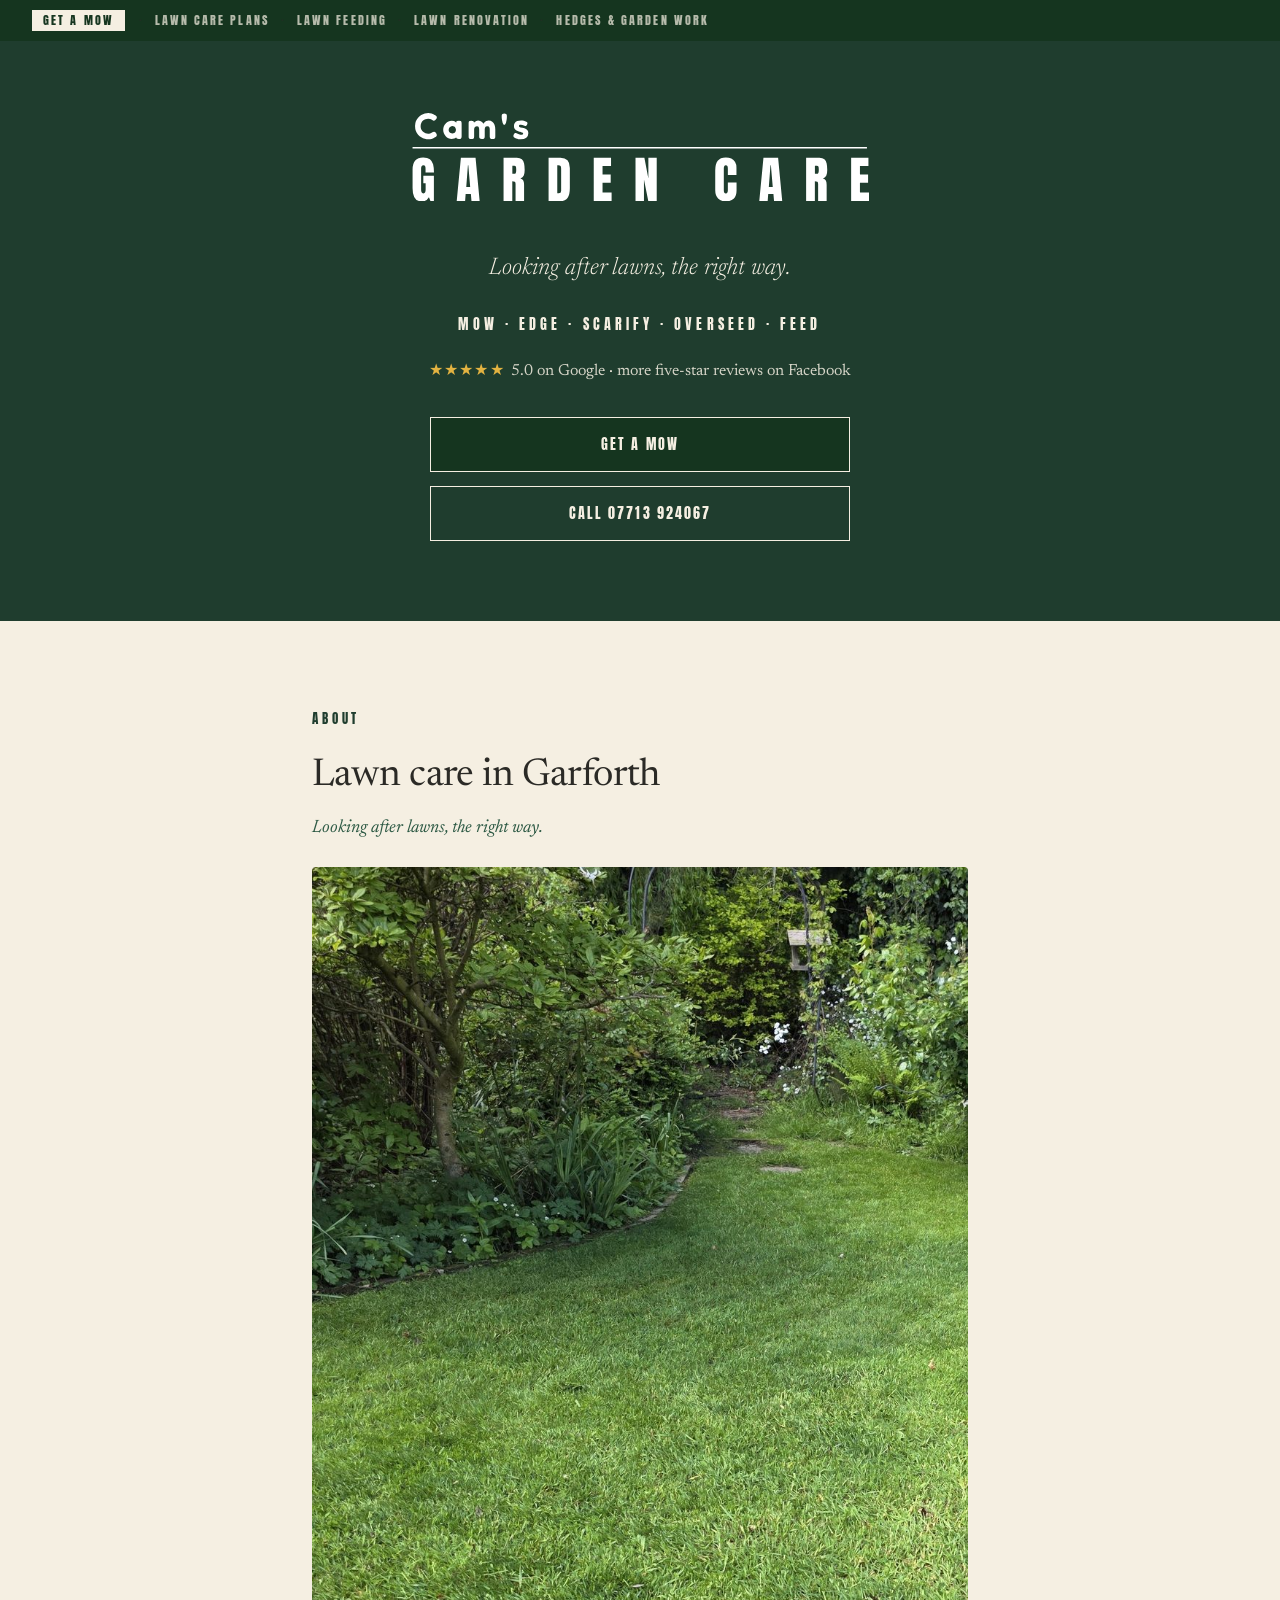
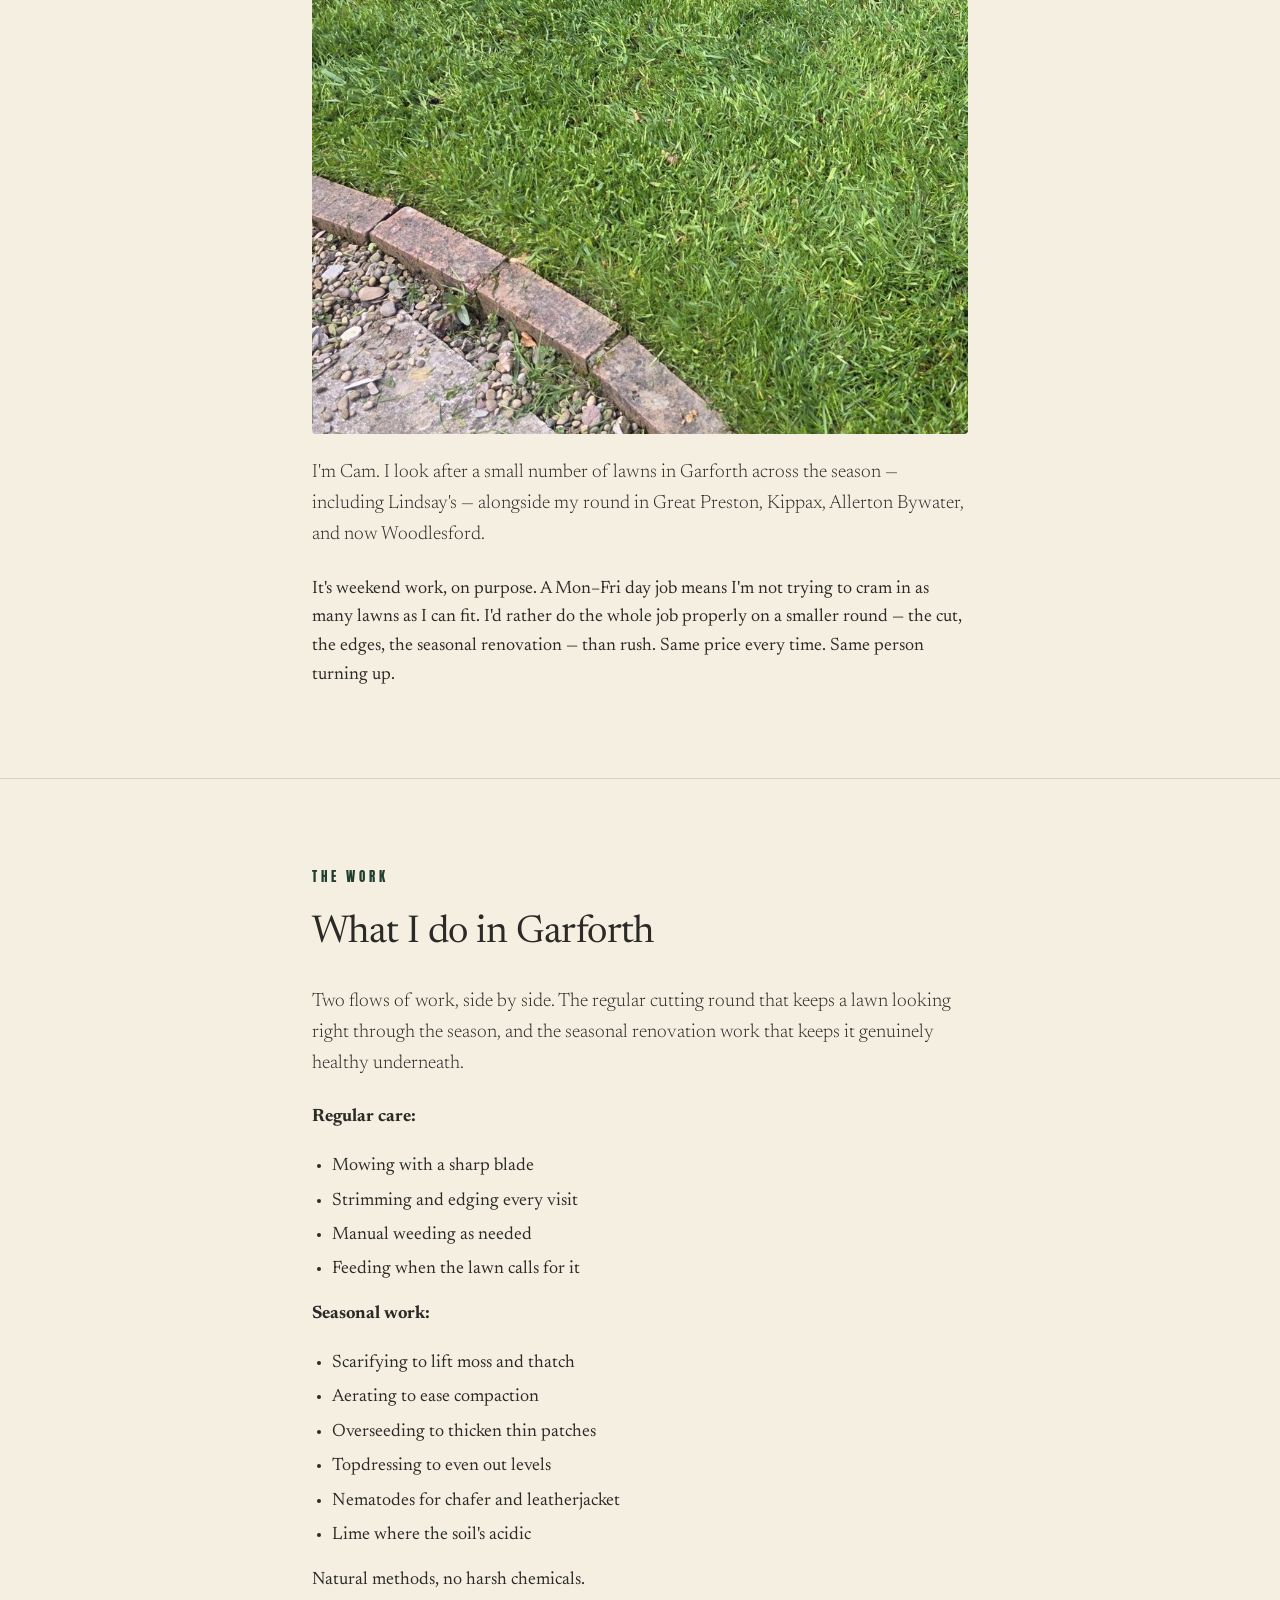
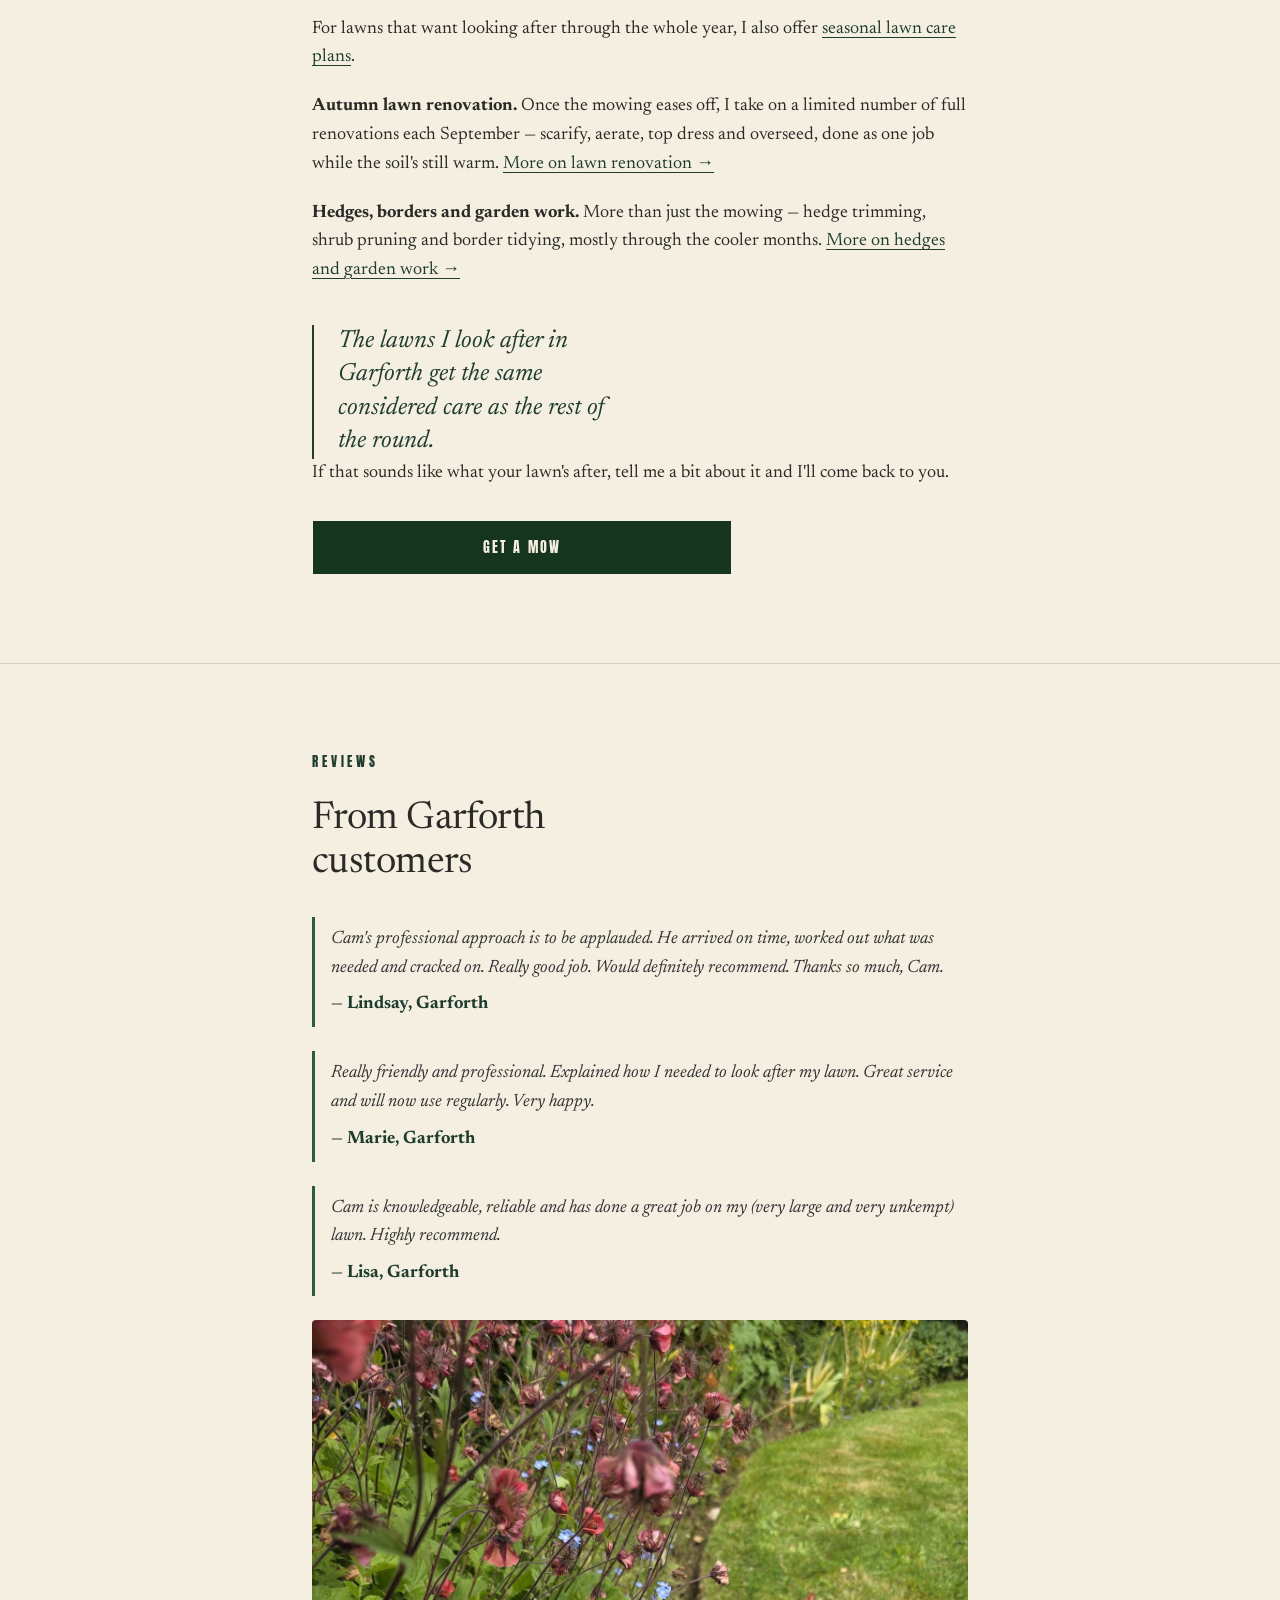
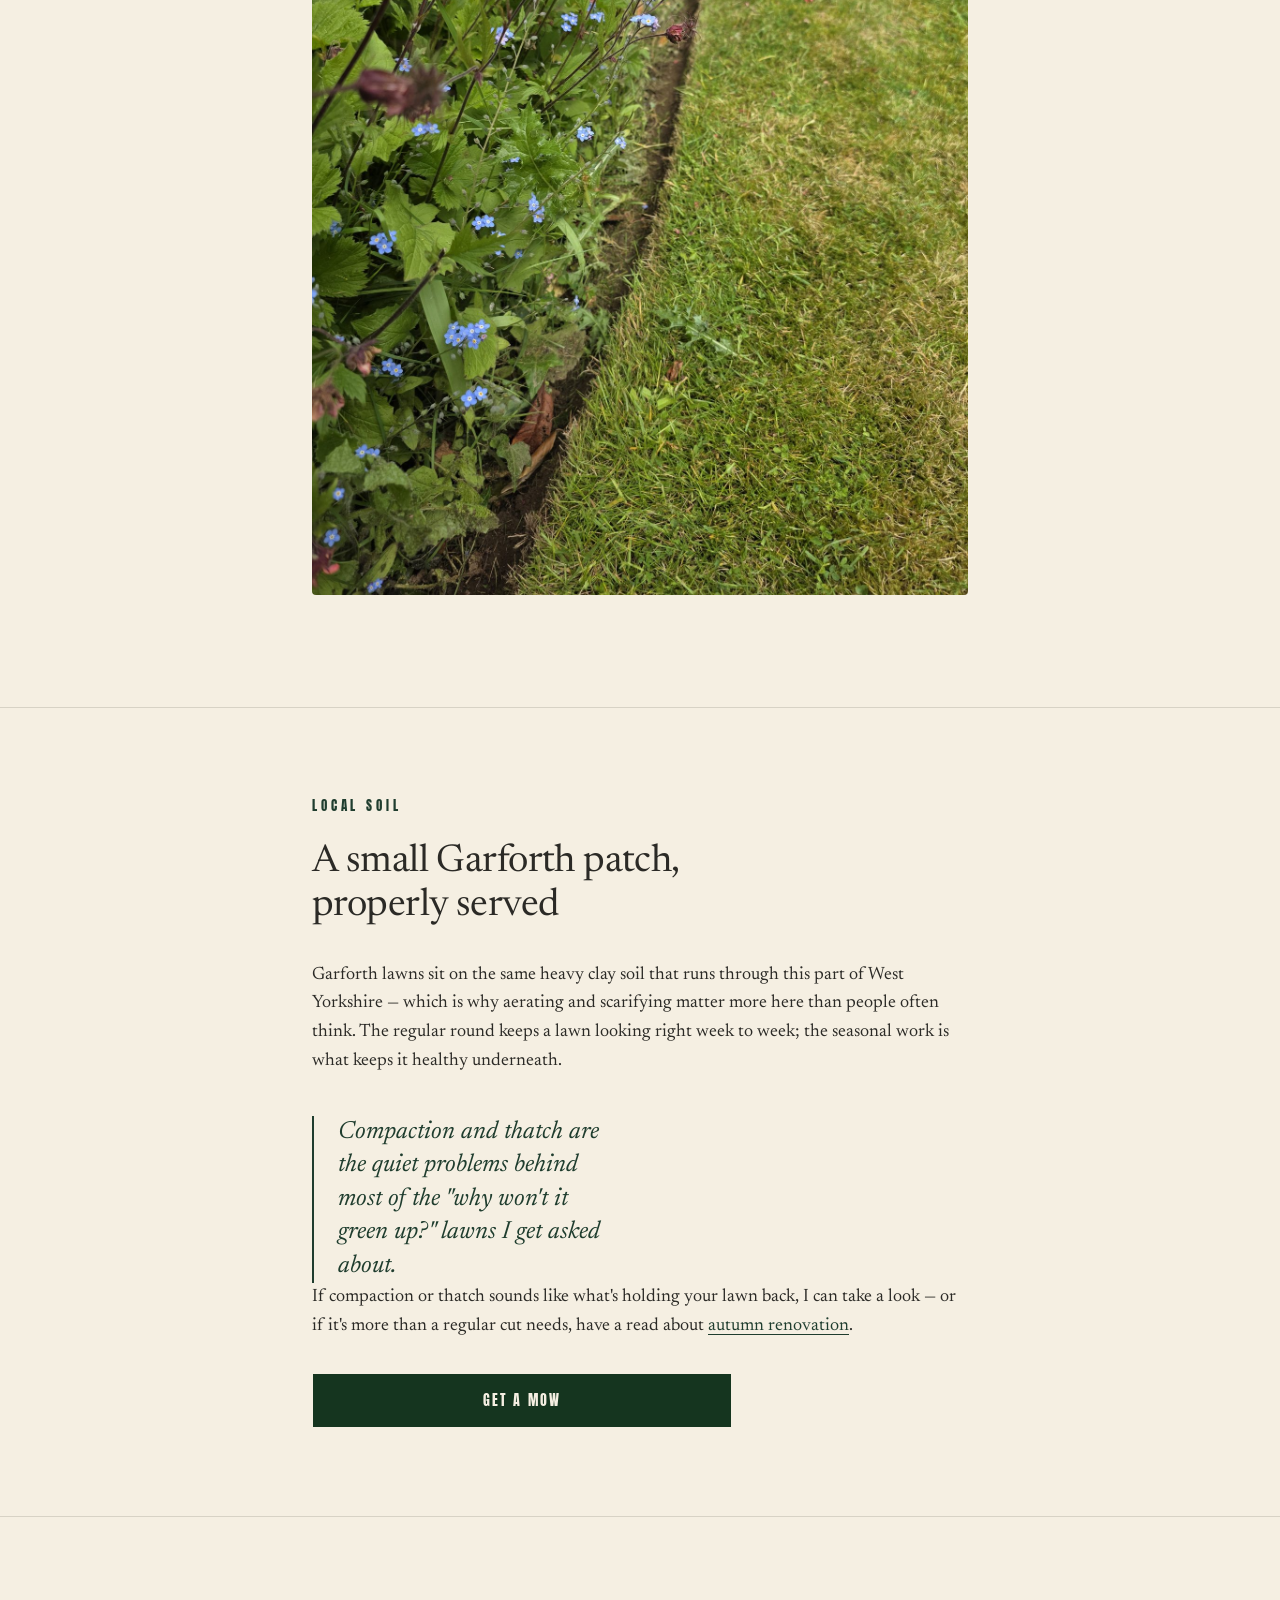
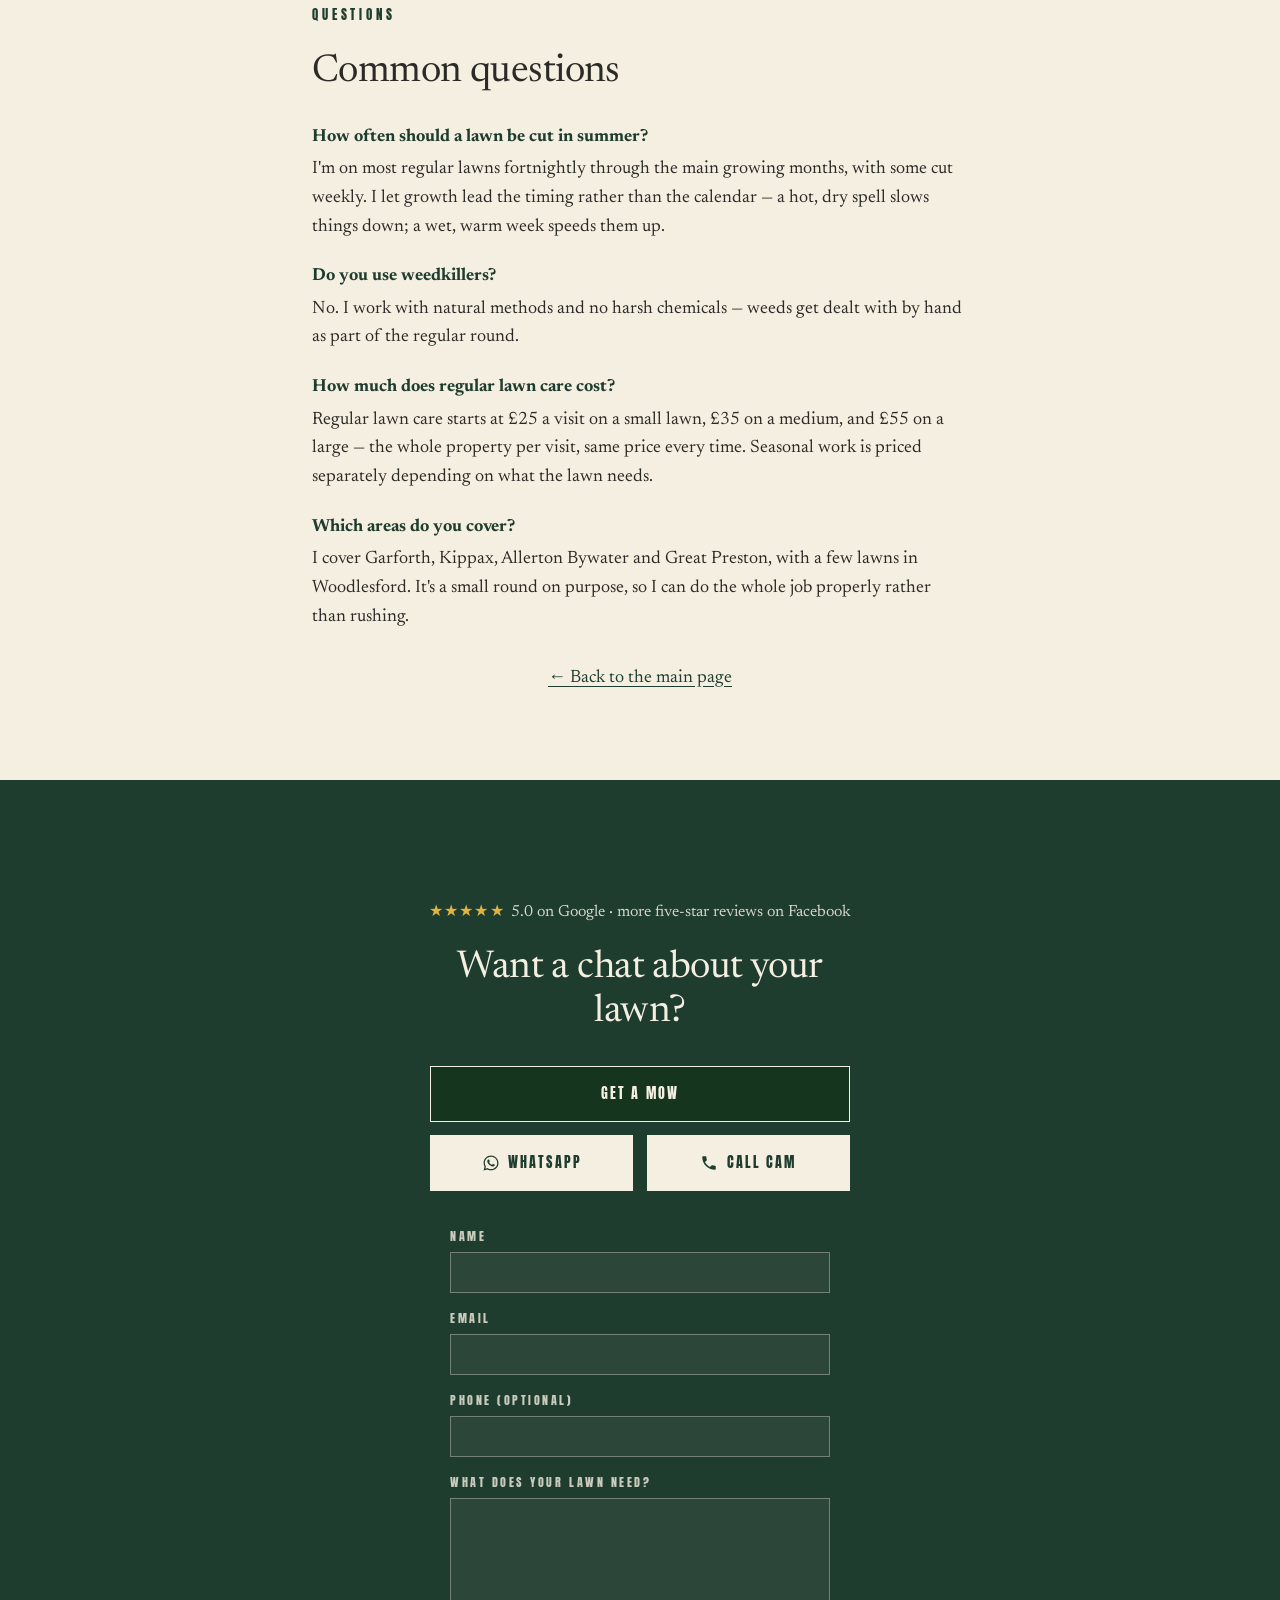
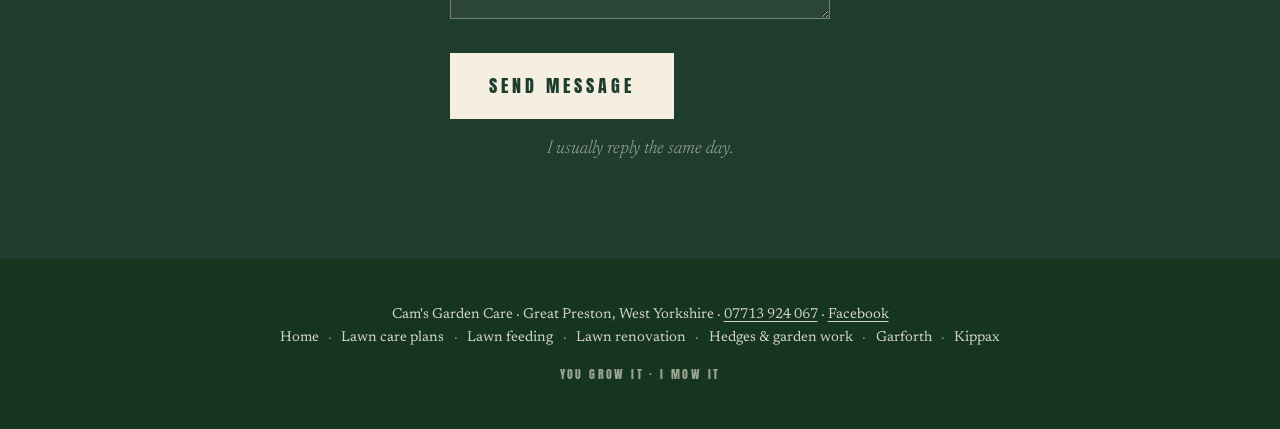
==== commit 3c8d7ef4: "Add strategic CTA buttons to Garforth page Hero two-button row (Get a mow / Call), reusing the exact" ====
--- a/garforth/index.html
+++ b/garforth/index.html
@@ -12,8 +12,8 @@
   gtag('config', 'AW-18188133016');
 </script>
 
-<title>Gardening &amp; lawn care in Garforth · Cam's Garden Care</title>
-<meta name="description" content="Weekend gardening and lawn care in Garforth — lawns, hedges and borders, same person every visit. Mowing, edging, scarifying, aerating, overseeding, hedge trimming and border work.">
+<title>Lawn care in Garforth · Cam's Garden Care</title>
+<meta name="description" content="Weekend lawn care in Garforth — natural methods, no harsh chemicals, same person every visit. Mowing, edging, scarifying, aerating, overseeding. A small local round.">
 
 <link rel="canonical" href="https://camsgardencare.co.uk/garforth/">
 
@@ -21,7 +21,7 @@
 <meta property="og:type" content="website">
 <meta property="og:locale" content="en_GB">
 <meta property="og:site_name" content="Cam's Garden Care">
-<meta property="og:title" content="Gardening &amp; lawn care in Garforth · Cam's Garden Care">
+<meta property="og:title" content="Lawn care in Garforth · Cam's Garden Care">
 <meta property="og:description" content="Weekend lawn care in Garforth — natural methods, no harsh chemicals, same person every visit.">
 <meta property="og:url" content="https://camsgardencare.co.uk/garforth/">
 <meta property="og:image" content="https://camsgardencare.co.uk/images/garforth-lawn-edge.jpg">
@@ -30,7 +30,7 @@
 
 <!-- Twitter -->
 <meta name="twitter:card" content="summary_large_image">
-<meta name="twitter:title" content="Gardening &amp; lawn care in Garforth · Cam's Garden Care">
+<meta name="twitter:title" content="Lawn care in Garforth · Cam's Garden Care">
 <meta name="twitter:description" content="Weekend lawn care in Garforth — natural methods, no harsh chemicals.">
 <meta name="twitter:image" content="https://camsgardencare.co.uk/images/garforth-lawn-edge.jpg">
 
@@ -173,6 +173,25 @@
   .contact .phone:hover { text-decoration: underline; }
   .contact > p > a { color: var(--cream); font-weight: bold; text-decoration: none; }
   .contact > p > a:hover { text-decoration: underline; }
+  /* Hero secondary "Call" reads as an outline on the green hero, so the solid
+     "Get a mow" button stays the dominant action. The primary uses the shared
+     .cb-get-a-mow green fill; only the secondary is restyled here. */
+  .hero-photo-cta .cb-call { background: transparent; color: var(--cream); }
+  .hero-photo-cta .cb-call:hover { background: var(--cream); color: var(--green-deep); }
+  /* Inline WhatsApp CTAs after the mid-page and Local Soil pull-quotes. They
+     reuse the shared primary button (.cb-get-a-mow) but live inside
+     .container, so two things need restoring for that reused button — no new
+     button styling is introduced here (shape, fill, padding and font all come
+     from the class):
+       1. Left-align with the body copy (the component centres by default).
+       2. The button's own cream text — .container's link-colour rule is more
+          specific than the component's and would otherwise darken it to
+          green-on-green. Its hover colours are restored to match. */
+  .container .contact-buttons { justify-content: flex-start; margin-left: 0; margin-right: 0; }
+  .container .cb-get-a-mow:link,
+  .container .cb-get-a-mow:visited { color: var(--cream); text-decoration: none; }
+  .container .cb-get-a-mow:hover,
+  .container .cb-get-a-mow:active { color: var(--green-darker); text-decoration: none; }
   /* FAQ */
   .faq { margin: 1rem 0 0; }
   .faq-q { font-size: 1.1rem; color: var(--green-deep); margin: 1.5rem 0 0.4rem; line-height: 1.3; }
@@ -208,18 +227,25 @@
   <p class="hero-rating reveal reveal-3">
     <span class="stars" aria-hidden="true">★★★★★</span><a href="https://g.page/r/CVPoep9AfgK-EBM" target="_blank" rel="noopener" aria-label="Rated 5.0 out of 5 on Google — read the reviews on Google">5.0 on Google</a> · <a href="https://www.facebook.com/camsgardencare" target="_blank" rel="noopener" aria-label="More five-star reviews on Facebook">more five-star reviews on Facebook</a>
   </p>
-  <div class="reveal reveal-3" data-contact-buttons></div>
+  <!-- Primary conversion route: WhatsApp get-a-mow (solid green) + Call (outline).
+       Both use the shared delegated click tracking in /contact-buttons.js —
+       .js-get-a-mow fires the get_a_mow conversion label, .cb-call the Call label —
+       so no per-button listener is wired here. -->
+  <div class="contact-buttons hero-photo-cta reveal reveal-3">
+    <a class="cb-btn cb-get-a-mow js-get-a-mow" href="https://wa.me/447713924067?text=Hi%20Cam%2C%20I'd%20like%20to%20get%20a%20mow.%20I'm%20in%20%5Bpostcode%5D." target="_blank" rel="noopener" aria-label="Get a mow — message Cam on WhatsApp"><span>Get a mow</span></a>
+    <a class="cb-btn cb-call" href="tel:+447713924067" aria-label="Call Cam on 07713 924067"><span>Call 07713 924067</span></a>
+  </div>
 </header>
 
 <section>
   <div class="container">
     <div class="section-label">About</div>
-    <h1>Gardening &amp; lawn care in Garforth</h1>
+    <h1>Lawn care in Garforth</h1>
     <p class="tagline">Looking after lawns, the right way.</p>
 
     <img class="hero" src="/images/garforth-lawn-edge.jpg" alt="A freshly edged lawn in Garforth, cleanly cut against a tidy border">
 
-    <p class="lead">I'm Cam, a gardener in Garforth — lawns, hedges, borders and the odd hourly job. I look after a small number of properties across the season, including Lindsay's, alongside my round in Great Preston, Kippax, Allerton Bywater, and now Woodlesford.</p>
+    <p class="lead">I'm Cam. I look after a small number of lawns in Garforth across the season — including Lindsay's — alongside my round in Great Preston, Kippax, Allerton Bywater, and now Woodlesford.</p>
 
     <p>It's weekend work, on purpose. A Mon–Fri day job means I'm not trying to cram in as many lawns as I can fit. I'd rather do the whole job properly on a smaller round — the cut, the edges, the seasonal renovation — than rush. Same price every time. Same person turning up.</p>
   </div>
@@ -230,7 +256,7 @@
     <div class="section-label">The Work</div>
     <h2>What I do in Garforth</h2>
 
-    <p class="lead">Lawns and general gardening, side by side. The regular cutting round that keeps a lawn looking right through the season, the seasonal renovation work that keeps it genuinely healthy underneath, and hedges, shrubs and borders when a garden needs more than mowing.</p>
+    <p class="lead">Two flows of work, side by side. The regular cutting round that keeps a lawn looking right through the season, and the seasonal renovation work that keeps it genuinely healthy underneath.</p>
 
     <p><strong>Regular care:</strong></p>
     <ul class="services">
@@ -259,6 +285,13 @@
     <p><strong>Hedges, borders and garden work.</strong> More than just the mowing — hedge trimming, shrub pruning and border tidying, mostly through the cooler months. <a href="/hedges-garden-work/">More on hedges and garden work →</a></p>
 
     <p class="pull-quote">The lawns I look after in Garforth get the same considered care as the rest of the round.</p>
+
+    <p>If that sounds like what your lawn's after, tell me a bit about it and I'll come back to you.</p>
+
+    <!-- Inline WhatsApp CTA — shared js-get-a-mow conversion hook; get-a-mow pre-fill. -->
+    <div class="contact-buttons">
+      <a class="cb-btn cb-get-a-mow js-get-a-mow" href="https://wa.me/447713924067?text=Hi%20Cam%2C%20I'd%20like%20to%20get%20a%20mow.%20I'm%20in%20%5Bpostcode%5D." target="_blank" rel="noopener" aria-label="Get a mow — message Cam on WhatsApp"><span>Get a mow</span></a>
+    </div>
   </div>
 </section>
 
@@ -294,6 +327,13 @@
     <p>Garforth lawns sit on the same heavy clay soil that runs through this part of West Yorkshire — which is why aerating and scarifying matter more here than people often think. The regular round keeps a lawn looking right week to week; the seasonal work is what keeps it healthy underneath.</p>
 
     <p class="pull-quote">Compaction and thatch are the quiet problems behind most of the "why won't it green up?" lawns I get asked about.</p>
+
+    <p>If compaction or thatch sounds like what's holding your lawn back, I can take a look — or if it's more than a regular cut needs, have a read about <a href="/lawn-renovation/">autumn renovation</a>.</p>
+
+    <!-- Inline WhatsApp CTA — shared js-get-a-mow conversion hook; get-a-mow pre-fill. -->
+    <div class="contact-buttons">
+      <a class="cb-btn cb-get-a-mow js-get-a-mow" href="https://wa.me/447713924067?text=Hi%20Cam%2C%20I'd%20like%20to%20get%20a%20mow.%20I'm%20in%20%5Bpostcode%5D." target="_blank" rel="noopener" aria-label="Get a mow — message Cam on WhatsApp"><span>Get a mow</span></a>
+    </div>
   </div>
 </section>
 
@@ -311,9 +351,6 @@
 
       <h3 class="faq-q">How much does regular lawn care cost?</h3>
       <p class="faq-a">Regular lawn care starts at £25 a visit on a small lawn, £35 on a medium, and £55 on a large — the whole property per visit, same price every time. Seasonal work is priced separately depending on what the lawn needs.</p>
-
-      <h3 class="faq-q">Do you do general gardening as well as lawns?</h3>
-      <p class="faq-a">Yes — hedges, shrub pruning, borders and general garden work, alongside the regular lawn care. Mostly through the cooler months when the mowing eases off, though I'll quote for it any time. Get in touch with what your garden needs and I'll let you know what's possible.</p>
 
       <h3 class="faq-q">Which areas do you cover?</h3>
       <p class="faq-a">I cover Garforth, Kippax, Allerton Bywater and Great Preston, with a few lawns in Woodlesford. It's a small round on purpose, so I can do the whole job properly rather than rushing.</p>
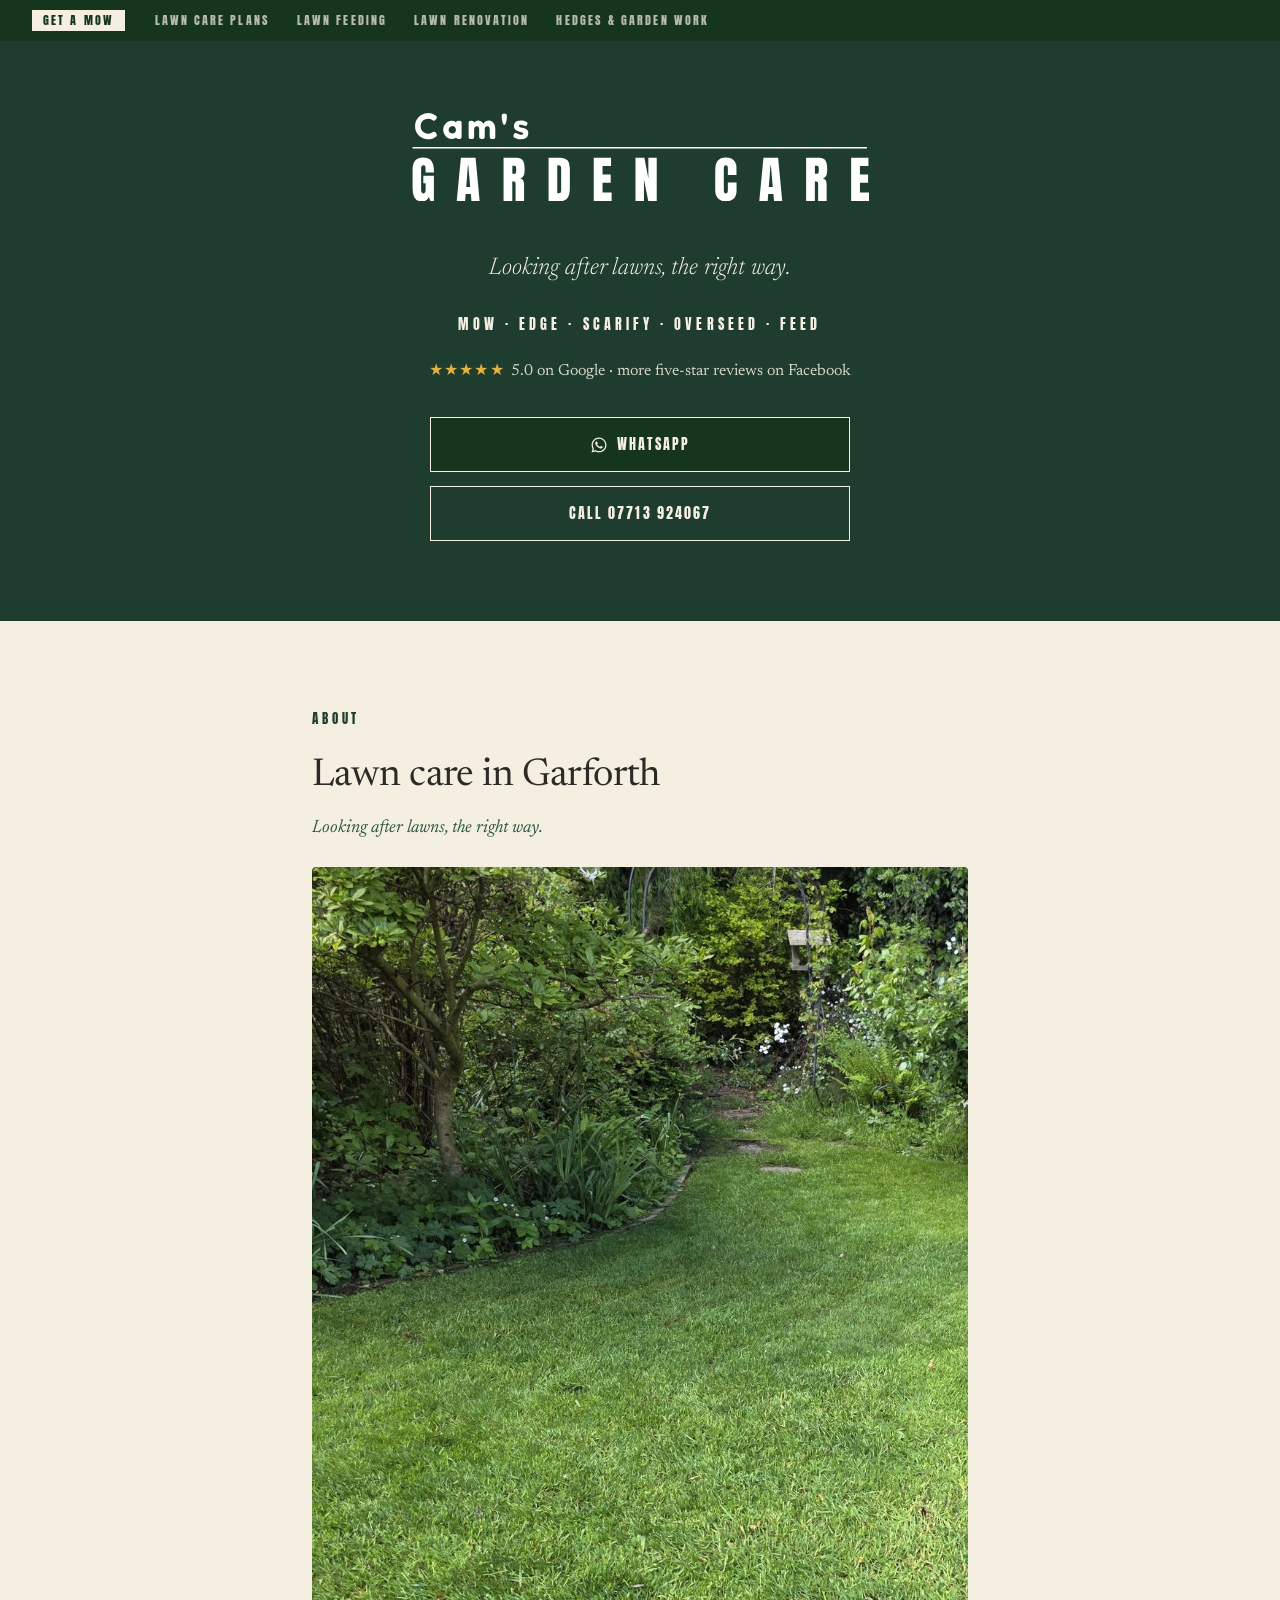
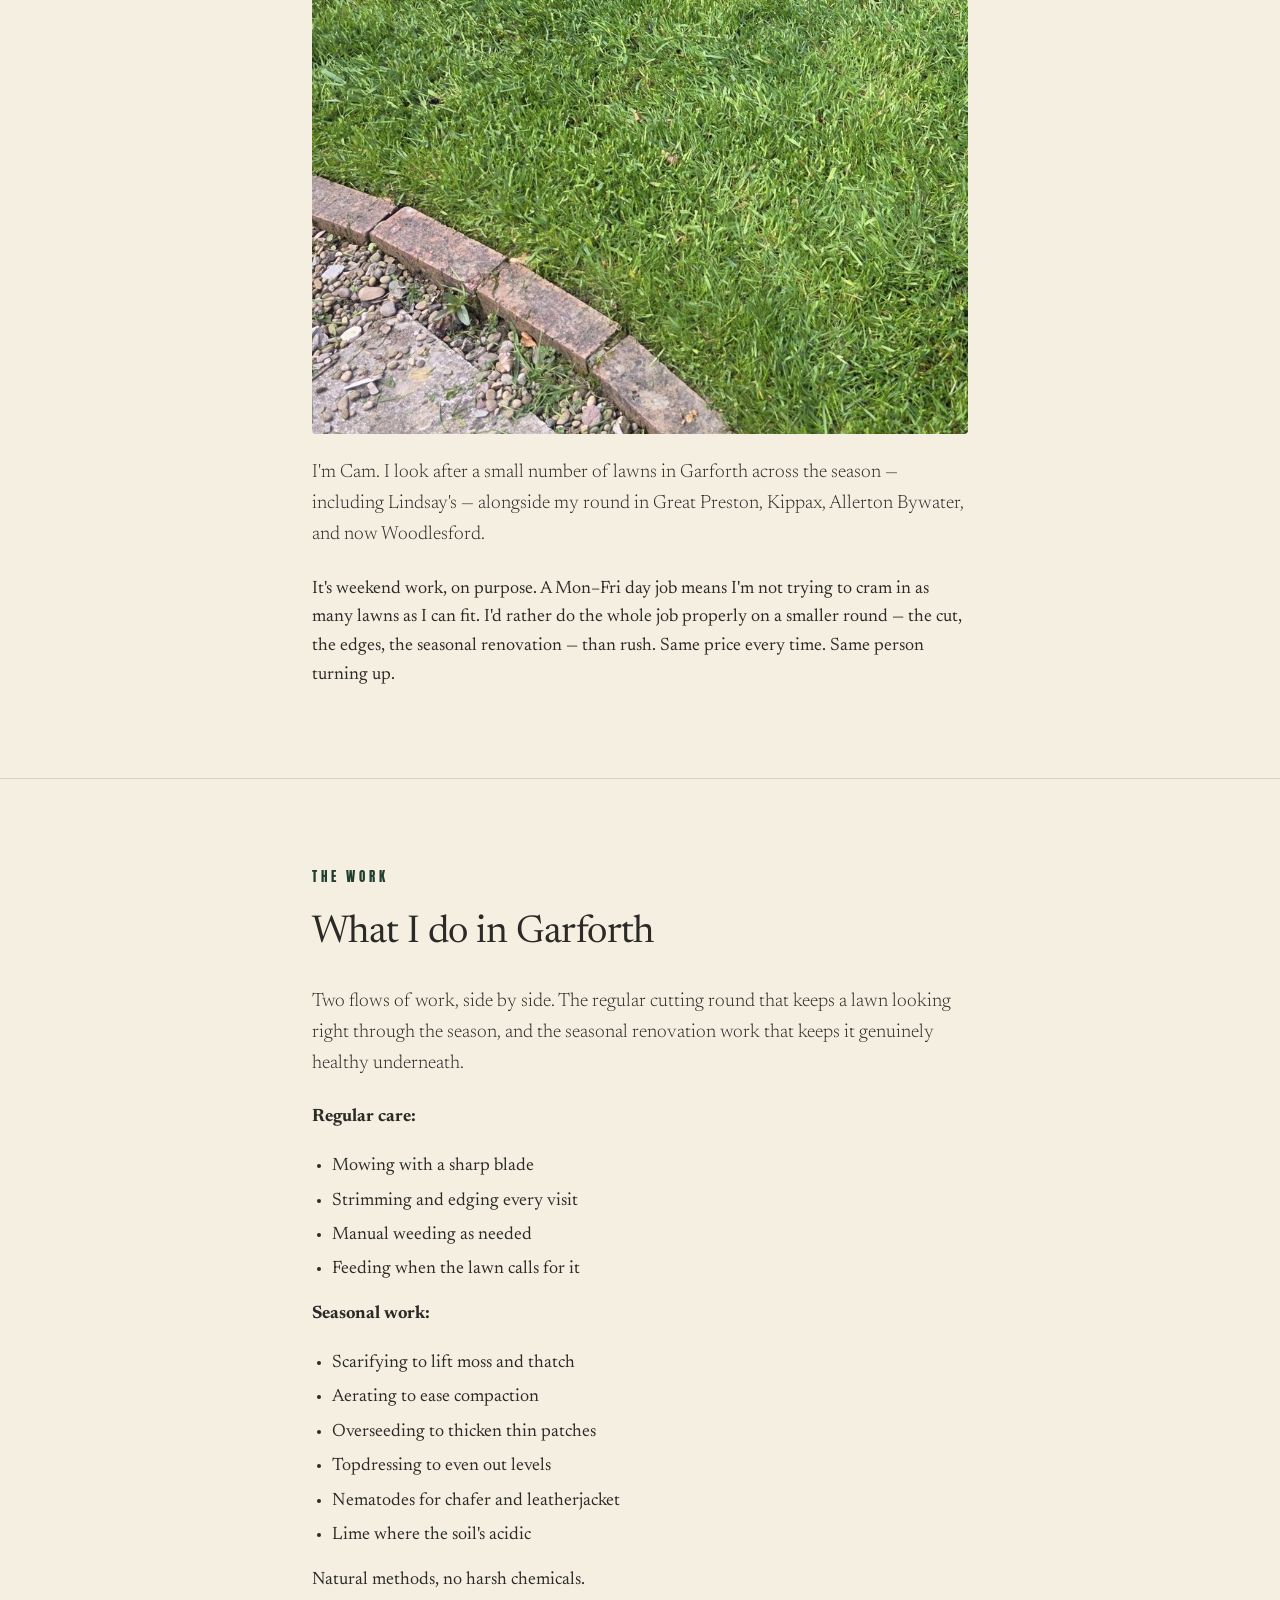
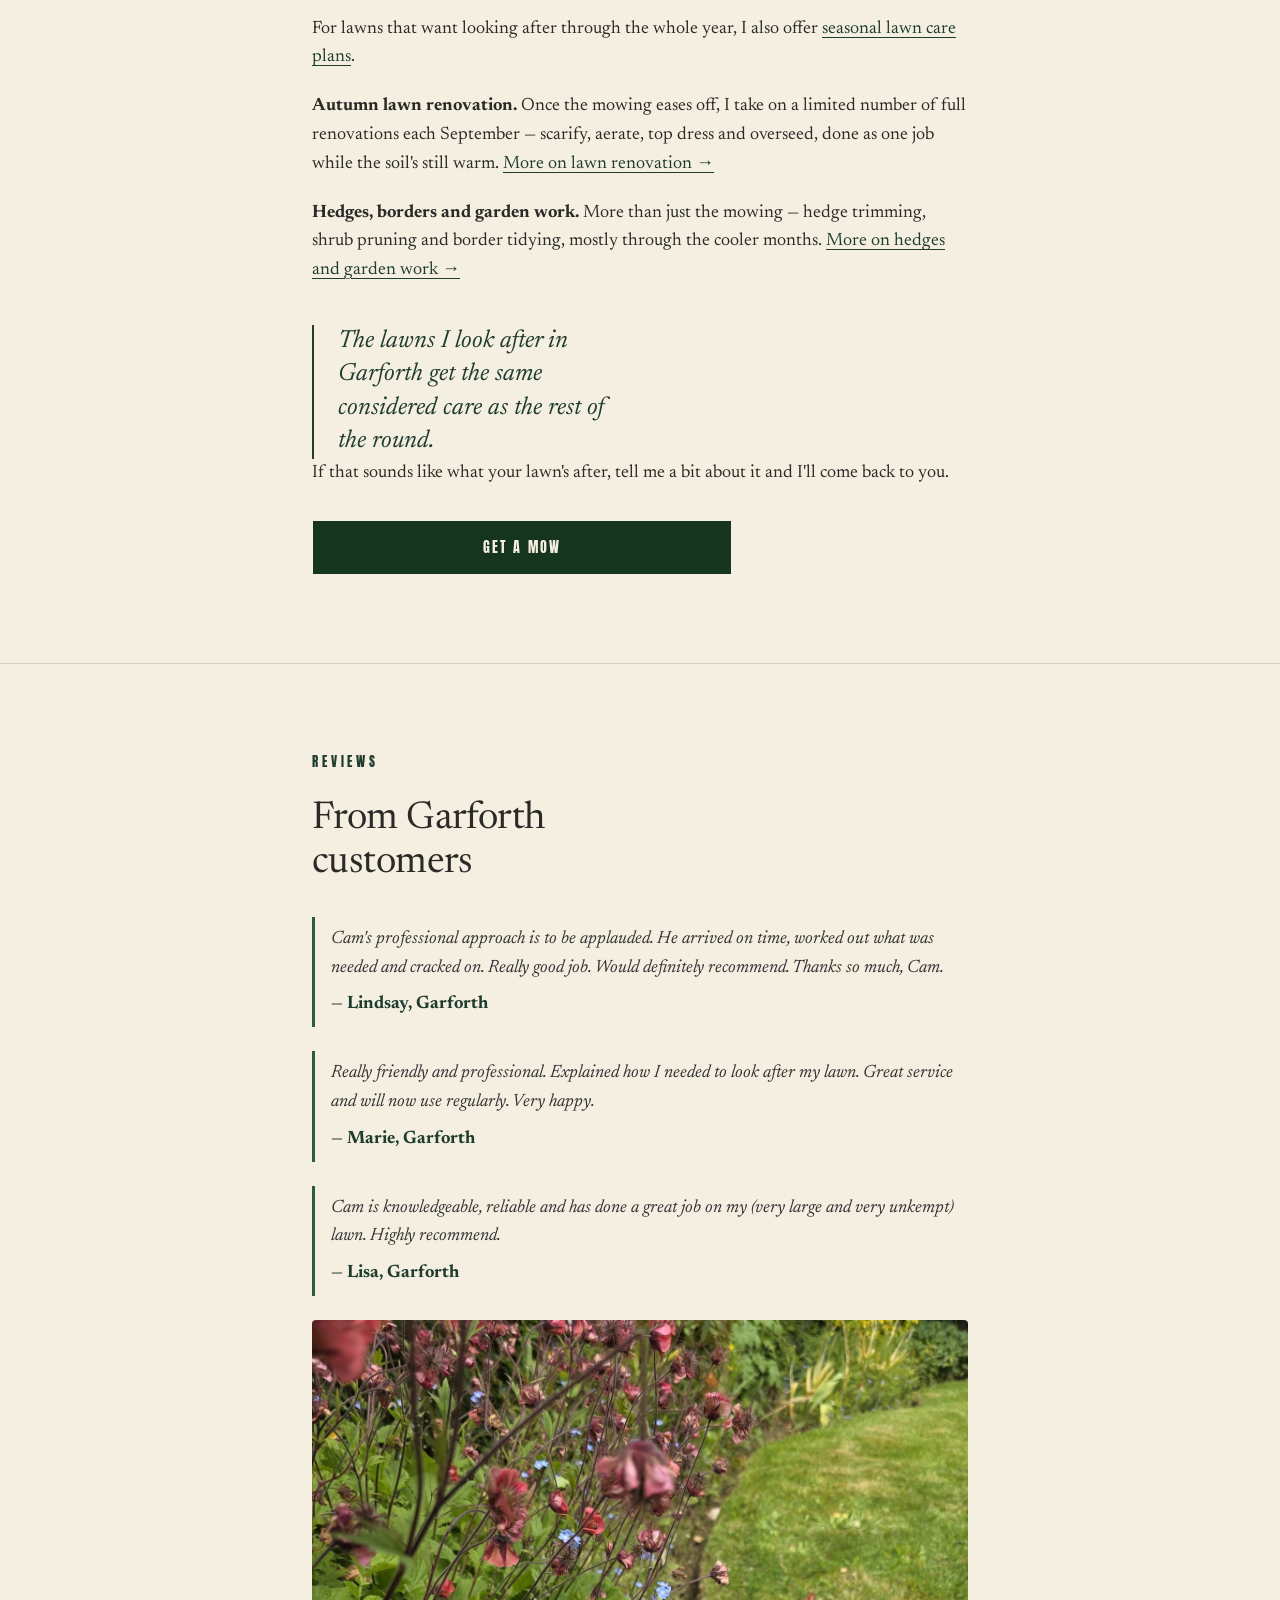
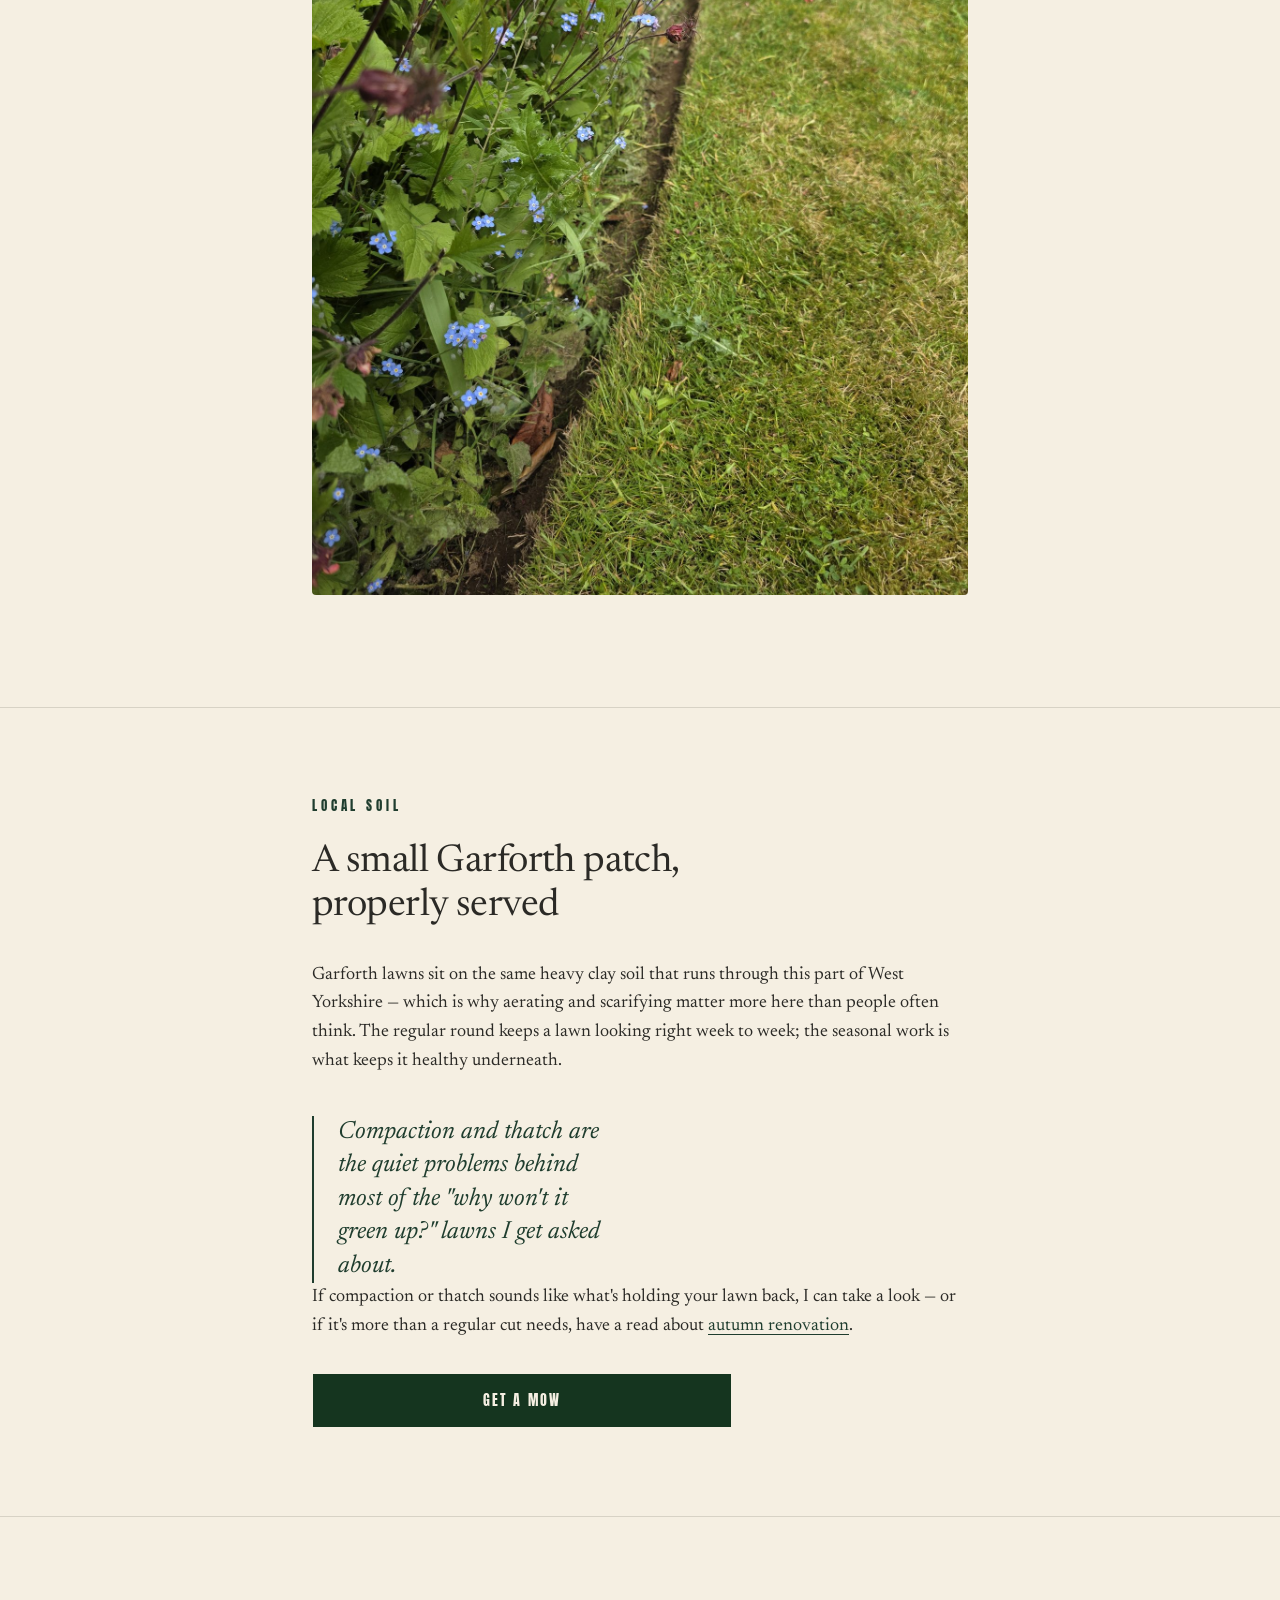
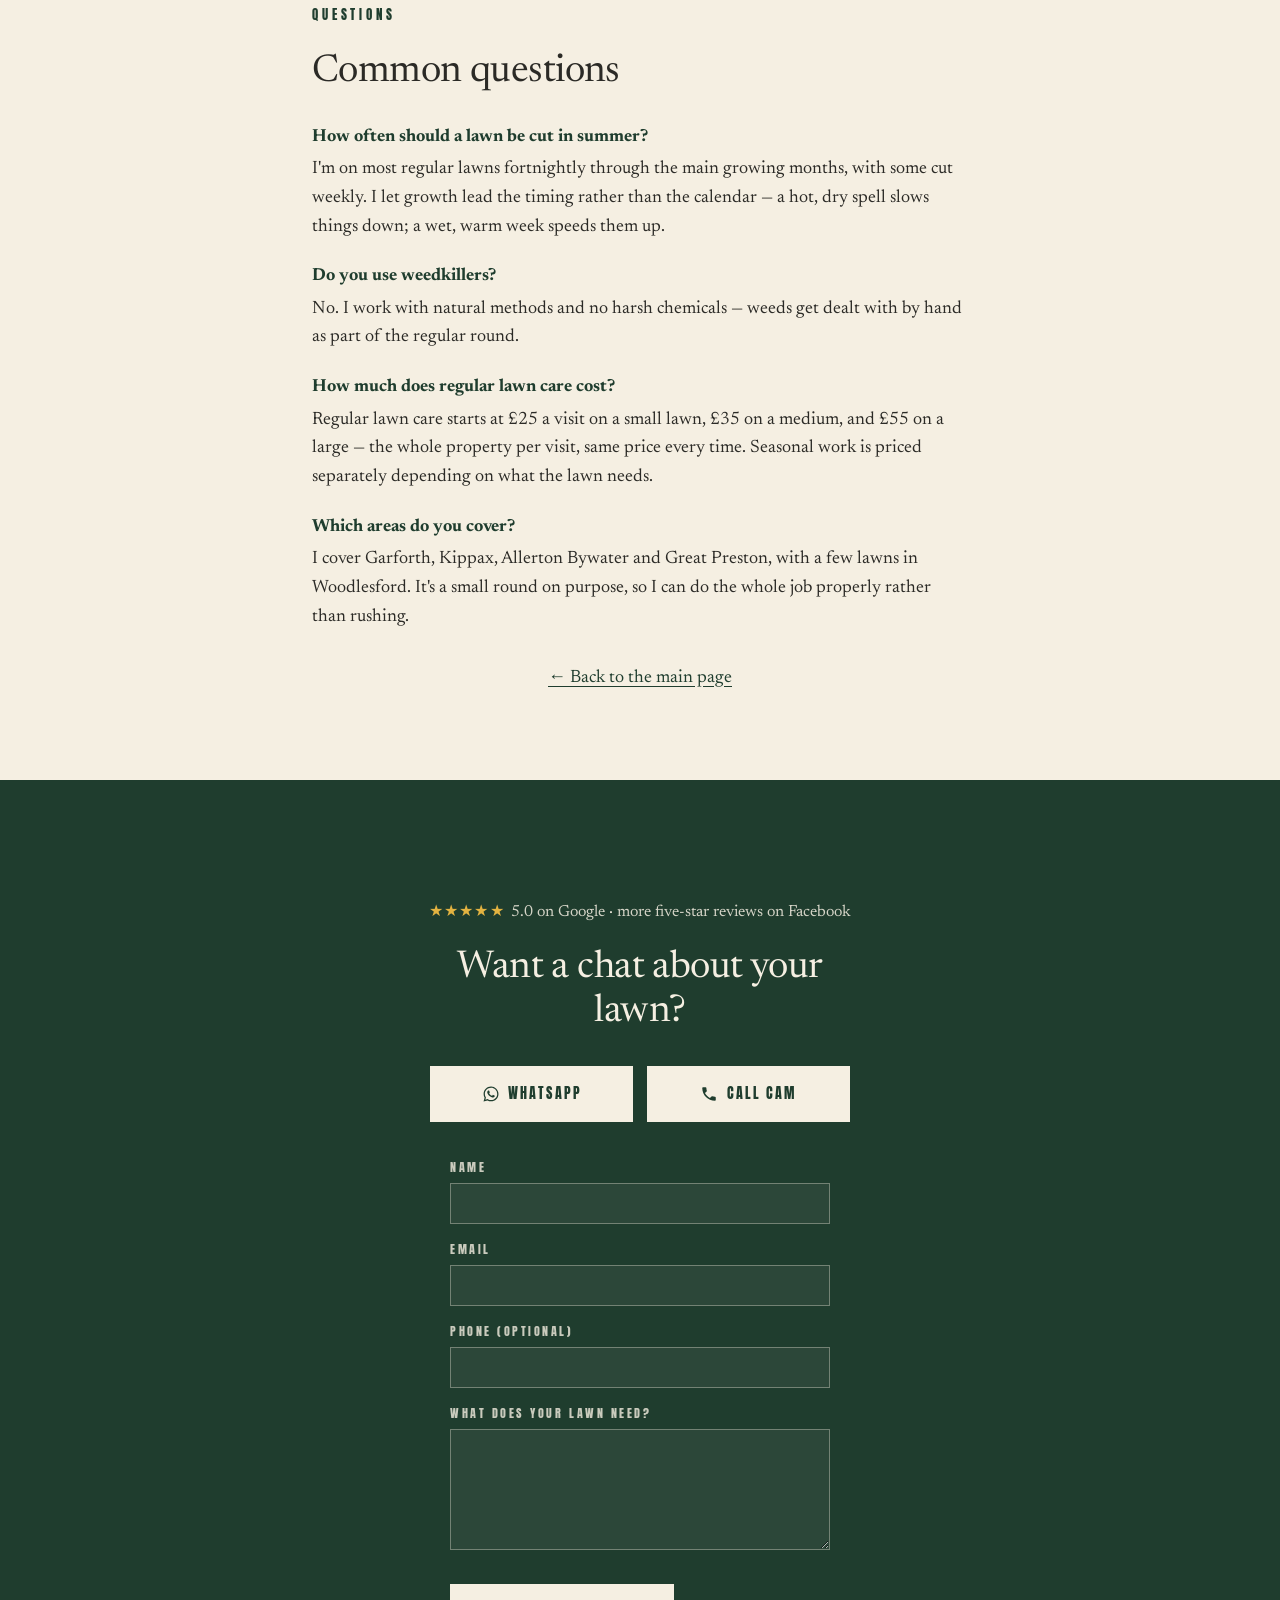
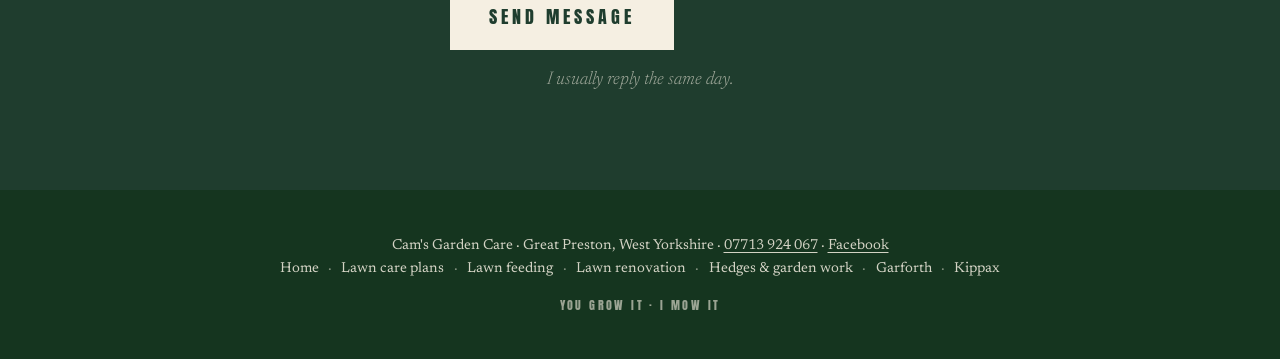
==== commit f0c19424: "Remove hero primary CTA, relabel sticky, unify hero button layout The injected primary CTA opened Wh" ====
--- a/garforth/index.html
+++ b/garforth/index.html
@@ -173,11 +173,6 @@
   .contact .phone:hover { text-decoration: underline; }
   .contact > p > a { color: var(--cream); font-weight: bold; text-decoration: none; }
   .contact > p > a:hover { text-decoration: underline; }
-  /* Hero secondary "Call" reads as an outline on the green hero, so the solid
-     "Get a mow" button stays the dominant action. The primary uses the shared
-     .cb-get-a-mow green fill; only the secondary is restyled here. */
-  .hero-photo-cta .cb-call { background: transparent; color: var(--cream); }
-  .hero-photo-cta .cb-call:hover { background: var(--cream); color: var(--green-deep); }
   /* Inline WhatsApp CTAs after the mid-page and Local Soil pull-quotes. They
      reuse the shared primary button (.cb-get-a-mow) but live inside
      .container, so two things need restoring for that reused button — no new
@@ -206,7 +201,7 @@
 <nav class="site-nav" aria-label="Primary">
   <button class="site-nav-toggle" type="button" aria-expanded="false" aria-controls="site-nav-links" aria-label="Menu"><span class="site-nav-burger" aria-hidden="true">☰</span> Menu</button>
   <div class="site-nav-links" id="site-nav-links">
-    <a class="site-nav-cta js-get-a-mow" href="https://wa.me/447713924067?text=Hi%20Cam%2C%20I'd%20like%20to%20get%20a%20mow.%20I'm%20in%20%5Bpostcode%5D." target="_blank" rel="noopener" aria-label="Get a mow — message Cam on WhatsApp">Get a mow</a>
+    <a class="site-nav-cta js-get-a-mow" href="https://wa.me/447713924067?text=Hi%20Cam%2C%20I'm%20enquiring%20about%20lawn%20mowing%20in%20Garforth.%20I'm%20in%20%5Bpostcode%5D" data-service="lawn" data-cta="nav" target="_blank" rel="noopener" aria-label="Get a mow — message Cam on WhatsApp">Get a mow</a>
     <span class="site-nav-divider" aria-hidden="true">·</span>
     <a href="/lawn-care-plans/">Lawn care plans</a>
     <span class="site-nav-divider" aria-hidden="true">·</span>
@@ -227,13 +222,13 @@
   <p class="hero-rating reveal reveal-3">
     <span class="stars" aria-hidden="true">★★★★★</span><a href="https://g.page/r/CVPoep9AfgK-EBM" target="_blank" rel="noopener" aria-label="Rated 5.0 out of 5 on Google — read the reviews on Google">5.0 on Google</a> · <a href="https://www.facebook.com/camsgardencare" target="_blank" rel="noopener" aria-label="More five-star reviews on Facebook">more five-star reviews on Facebook</a>
   </p>
-  <!-- Primary conversion route: WhatsApp get-a-mow (solid green) + Call (outline).
+  <!-- Primary conversion route: WhatsApp (solid green) + Call (outline).
        Both use the shared delegated click tracking in /contact-buttons.js —
-       .js-get-a-mow fires the get_a_mow conversion label, .cb-call the Call label —
+       .cb-whatsapp fires the whatsapp_click conversion label, .cb-call the Call label —
        so no per-button listener is wired here. -->
   <div class="contact-buttons hero-photo-cta reveal reveal-3">
-    <a class="cb-btn cb-get-a-mow js-get-a-mow" href="https://wa.me/447713924067?text=Hi%20Cam%2C%20I'd%20like%20to%20get%20a%20mow.%20I'm%20in%20%5Bpostcode%5D." target="_blank" rel="noopener" aria-label="Get a mow — message Cam on WhatsApp"><span>Get a mow</span></a>
-    <a class="cb-btn cb-call" href="tel:+447713924067" aria-label="Call Cam on 07713 924067"><span>Call 07713 924067</span></a>
+    <a class="cb-btn cb-get-a-mow cb-whatsapp" href="https://wa.me/447713924067?text=Hi%20Cam%2C%20I'm%20enquiring%20about%20lawn%20mowing%20in%20Garforth.%20I'm%20in%20%5Bpostcode%5D" data-service="lawn" data-cta="hero" target="_blank" rel="noopener" aria-label="Message Cam on WhatsApp"><svg class="cb-icon" viewBox="0 0 24 24" aria-hidden="true" focusable="false"><path d="M19.05 4.91A9.82 9.82 0 0 0 12.04 2C6.58 2 2.13 6.45 2.13 11.91c0 1.75.46 3.45 1.32 4.95L2.05 22l5.25-1.38a9.87 9.87 0 0 0 4.74 1.21h.01c5.46 0 9.91-4.45 9.91-9.91 0-2.65-1.03-5.14-2.91-7.01zM12.04 20.15h-.01a8.2 8.2 0 0 1-4.18-1.15l-.3-.18-3.11.82.83-3.04-.2-.31a8.2 8.2 0 0 1-1.26-4.38c0-4.54 3.7-8.23 8.24-8.23 2.2 0 4.27.86 5.83 2.42a8.18 8.18 0 0 1 2.41 5.82c0 4.54-3.7 8.23-8.23 8.23zm4.52-6.16c-.25-.12-1.47-.72-1.69-.81-.23-.08-.39-.12-.56.12-.17.25-.64.81-.79.98-.14.16-.29.18-.54.06-.25-.12-1.05-.39-1.99-1.23-.74-.66-1.23-1.47-1.38-1.72-.14-.25-.01-.38.11-.5.11-.11.25-.29.37-.43.12-.14.17-.25.25-.42.08-.16.04-.31-.02-.43-.06-.12-.56-1.34-.76-1.84-.2-.48-.4-.42-.56-.43-.14-.01-.31-.01-.48-.01-.16 0-.43.06-.66.31-.23.25-.86.85-.86 2.07 0 1.22.89 2.4 1.01 2.56.12.17 1.75 2.67 4.23 3.74.59.26 1.05.41 1.41.52.59.19 1.13.16 1.56.1.48-.07 1.47-.6 1.68-1.18.21-.58.21-1.07.14-1.18-.06-.11-.23-.17-.48-.29z"/></svg><span>WhatsApp</span></a>
+    <a class="cb-btn cb-call" href="tel:+447713924067" data-service="lawn" data-cta="hero" aria-label="Call Cam on 07713 924067"><span>Call 07713 924067</span></a>
   </div>
 </header>
 
@@ -290,7 +285,7 @@
 
     <!-- Inline WhatsApp CTA — shared js-get-a-mow conversion hook; get-a-mow pre-fill. -->
     <div class="contact-buttons">
-      <a class="cb-btn cb-get-a-mow js-get-a-mow" href="https://wa.me/447713924067?text=Hi%20Cam%2C%20I'd%20like%20to%20get%20a%20mow.%20I'm%20in%20%5Bpostcode%5D." target="_blank" rel="noopener" aria-label="Get a mow — message Cam on WhatsApp"><span>Get a mow</span></a>
+      <a class="cb-btn cb-get-a-mow js-get-a-mow" href="https://wa.me/447713924067?text=Hi%20Cam%2C%20I'm%20enquiring%20about%20lawn%20mowing%20in%20Garforth.%20I'm%20in%20%5Bpostcode%5D" data-service="lawn" data-cta="mid" target="_blank" rel="noopener" aria-label="Get a mow — message Cam on WhatsApp"><span>Get a mow</span></a>
     </div>
   </div>
 </section>
@@ -332,7 +327,7 @@
 
     <!-- Inline WhatsApp CTA — shared js-get-a-mow conversion hook; get-a-mow pre-fill. -->
     <div class="contact-buttons">
-      <a class="cb-btn cb-get-a-mow js-get-a-mow" href="https://wa.me/447713924067?text=Hi%20Cam%2C%20I'd%20like%20to%20get%20a%20mow.%20I'm%20in%20%5Bpostcode%5D." target="_blank" rel="noopener" aria-label="Get a mow — message Cam on WhatsApp"><span>Get a mow</span></a>
+      <a class="cb-btn cb-get-a-mow js-get-a-mow" href="https://wa.me/447713924067?text=Hi%20Cam%2C%20I'm%20enquiring%20about%20lawn%20mowing%20in%20Garforth.%20I'm%20in%20%5Bpostcode%5D" data-service="lawn" data-cta="mid" target="_blank" rel="noopener" aria-label="Get a mow — message Cam on WhatsApp"><span>Get a mow</span></a>
     </div>
   </div>
 </section>
@@ -394,7 +389,7 @@
 
 <footer>
   <address>
-    <p>Cam's Garden Care · Great Preston, West Yorkshire · <a href="tel:+447713924067">07713 924 067</a> · <a href="https://www.facebook.com/camsgardencare" target="_blank" rel="noopener" aria-label="Cam's Garden Care on Facebook">Facebook</a></p>
+    <p>Cam's Garden Care · Great Preston, West Yorkshire · <a href="tel:+447713924067" data-service="lawn" data-cta="footer">07713 924 067</a> · <a href="https://www.facebook.com/camsgardencare" target="_blank" rel="noopener" aria-label="Cam's Garden Care on Facebook">Facebook</a></p>
   </address>
   <nav class="footer-nav" aria-label="Pages">
     <a href="/">Home</a>
@@ -451,6 +446,13 @@
           if (!r.ok) throw new Error('http ' + r.status);
           if (typeof gtag === 'function') {
             gtag('event', 'conversion', { 'send_to': 'AW-18188133016/KVI3COH5sLwcEJjF4-BD', 'value': 1.0, 'currency': 'GBP' });
+            var sp = form.querySelector('input[name="source_page"]');
+            gtag('event', 'form_submit', {
+              send_to: 'G-1GBY5BTE39',
+              source_page: sp ? sp.value : '',
+              service: 'lawn',
+              cta_location: 'form'
+            });
           }
           form.classList.add('is-success');
           form.innerHTML = '<p class="form-success">Thanks — I’ve got your message and I’ll be in touch, usually the same day.</p>';
@@ -469,6 +471,7 @@
 })();
 </script>
 <script src="/contact-buttons.js" defer></script>
+<script src="/js/tracking.js"></script>
 
 </body>
 </html>
--- a/styles.css
+++ b/styles.css
@@ -444,6 +444,13 @@
   color: var(--cream);
 }
 .contact-buttons .cb-get-a-mow:hover { background: var(--cream); color: var(--green-darker); }
+/* Hero button pair: WhatsApp leads as the solid cb-get-a-mow, Call reads as the
+   outline secondary beneath it. Both hero types — the injected mounts and the
+   hardcoded garforth/hedges heroes — sit inside <header class="hero">, and the
+   contact section does not, so this scopes the outline Call to heroes only and
+   leaves the contact section's equal cream pair untouched. */
+.hero .contact-buttons .cb-call { background: transparent; color: var(--cream); }
+.hero .contact-buttons .cb-call:hover { background: var(--cream); color: var(--green-deep); }
 @media (max-width: 600px) {
   .contact-buttons { flex-direction: column; max-width: 340px; }
   .contact-buttons .cb-btn { width: 100%; }
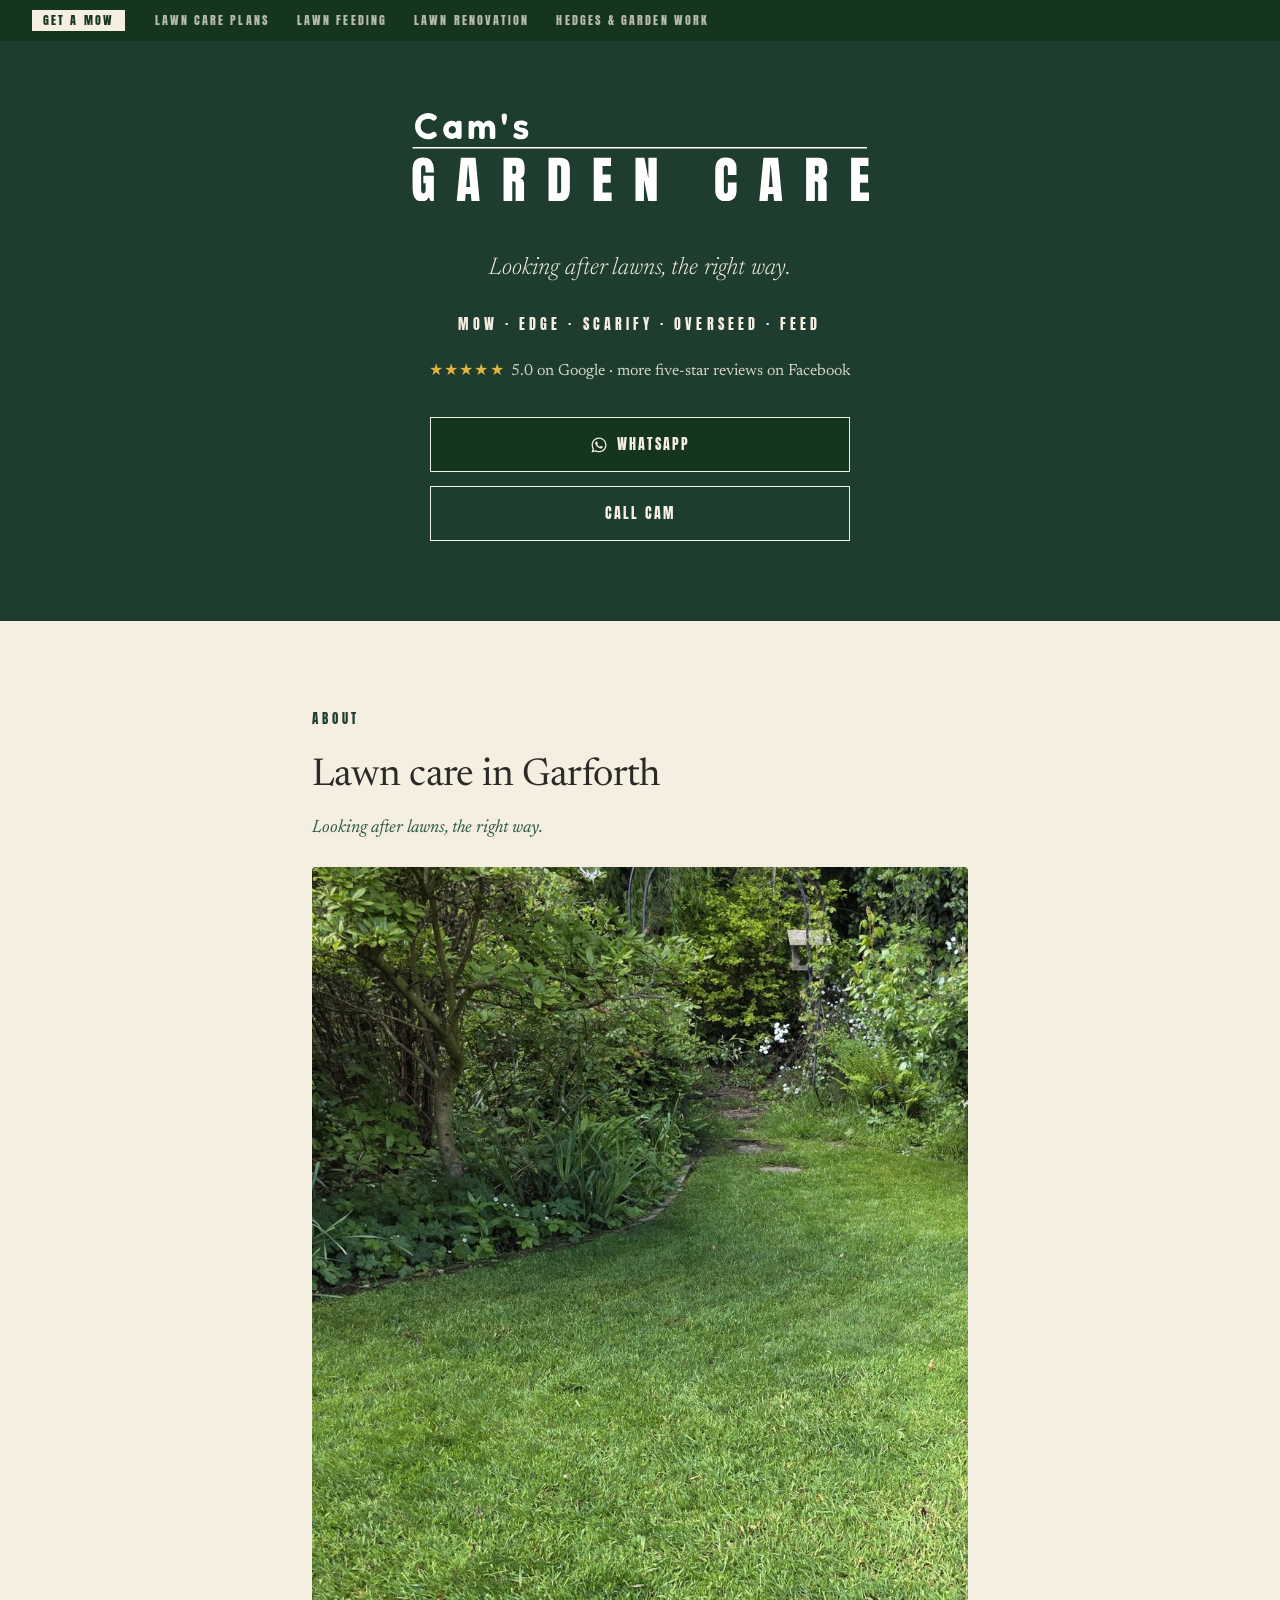
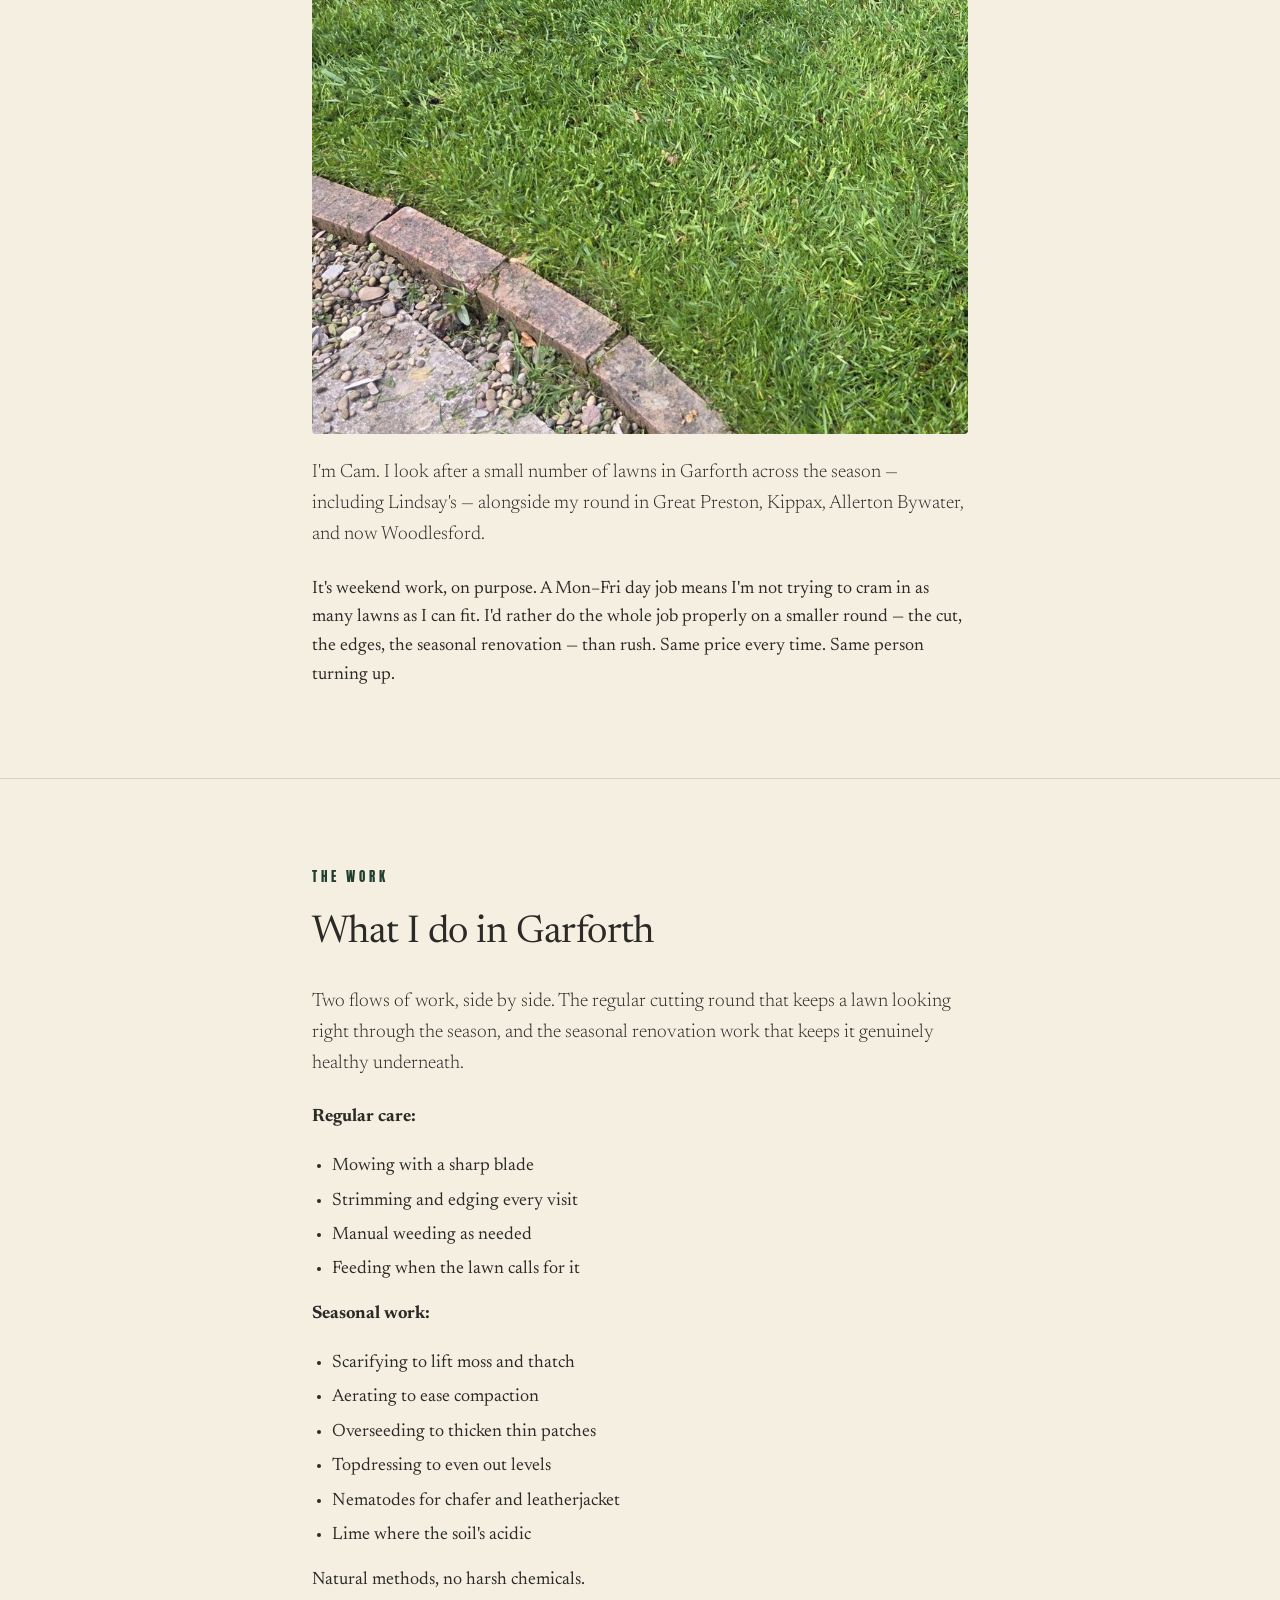
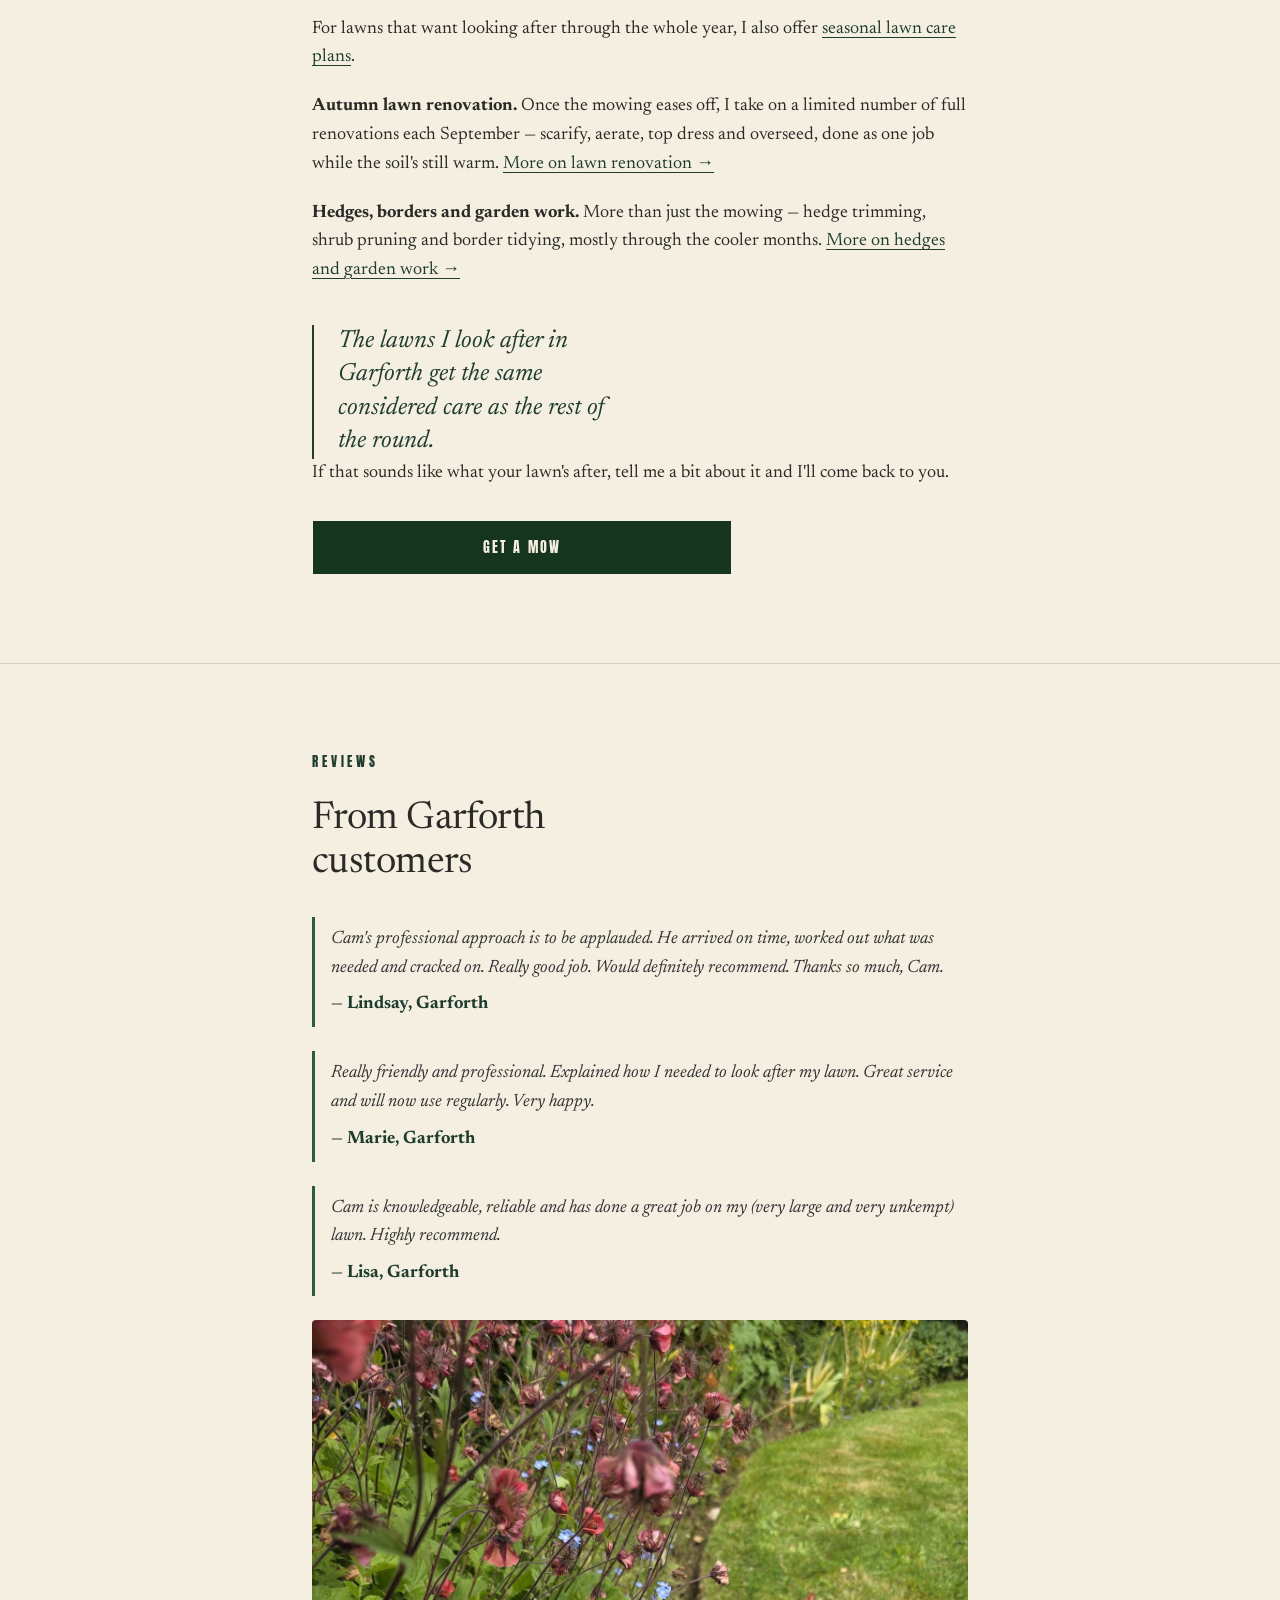
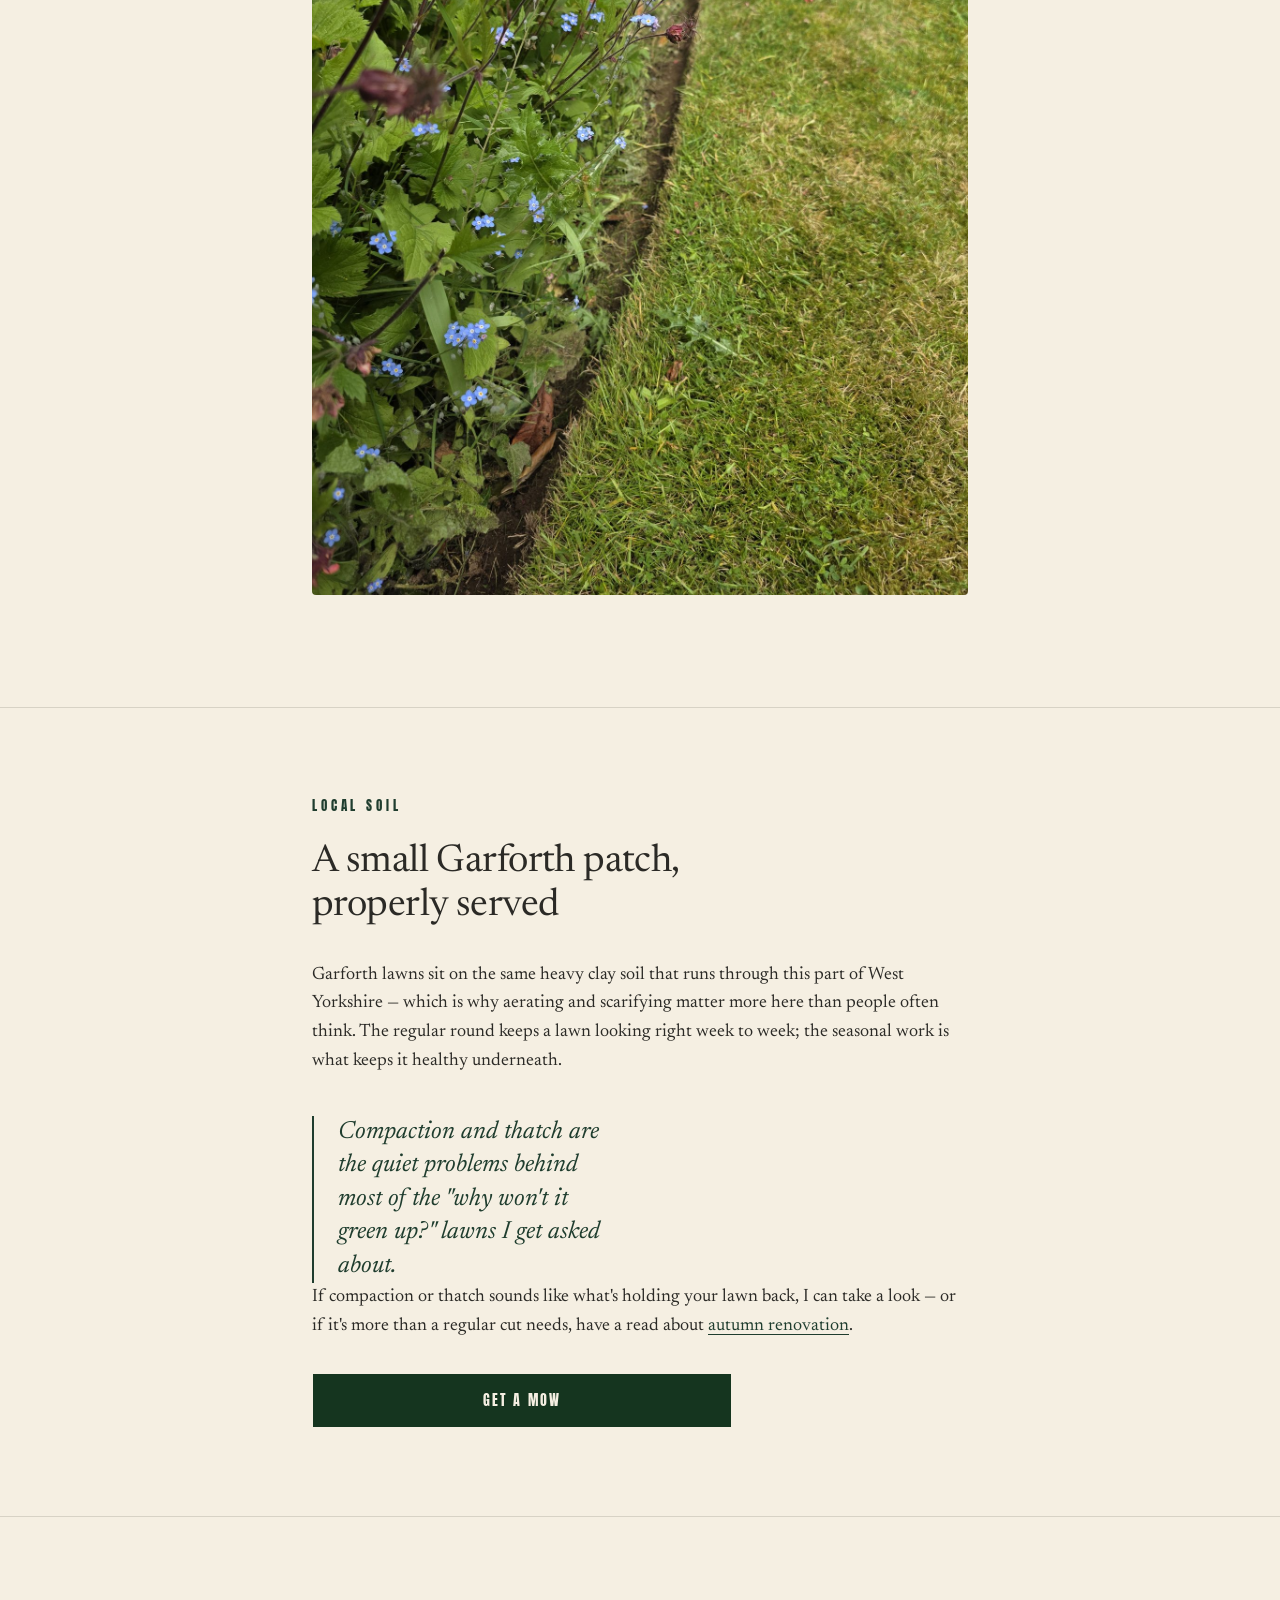
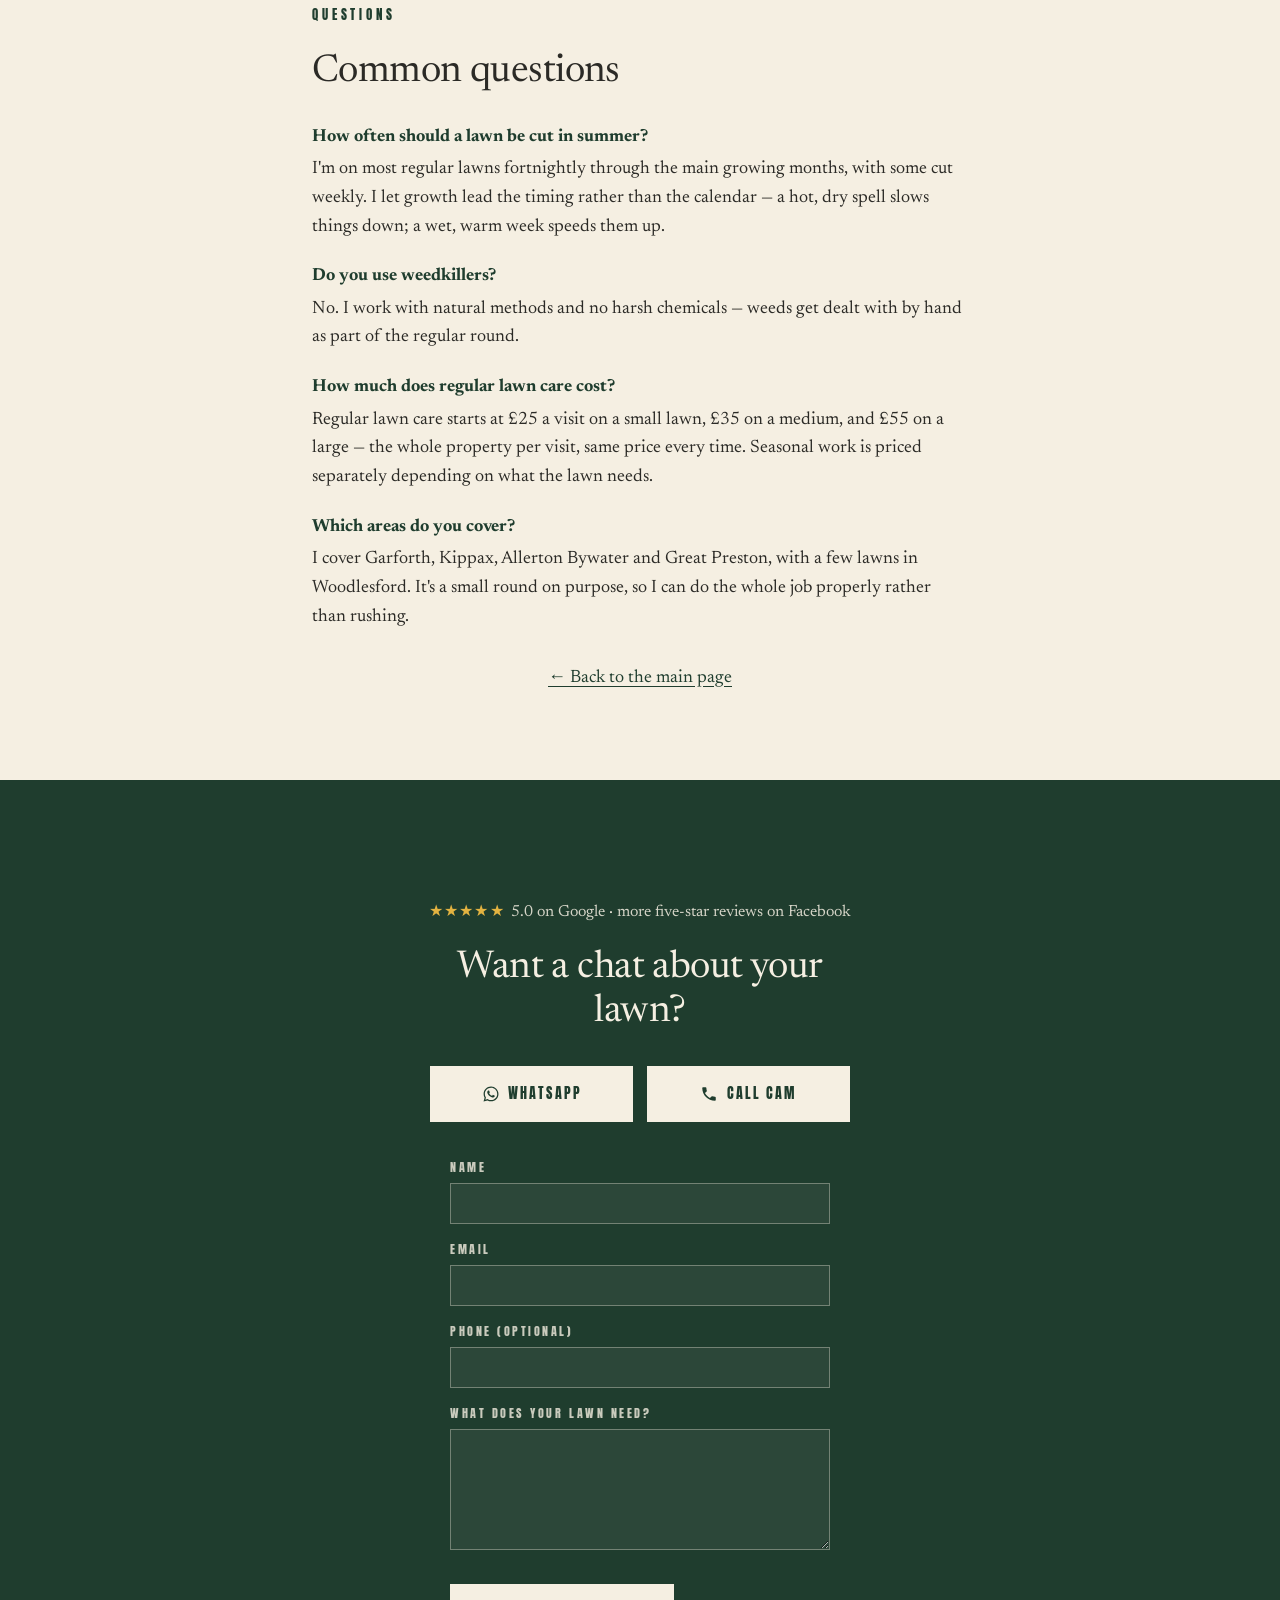
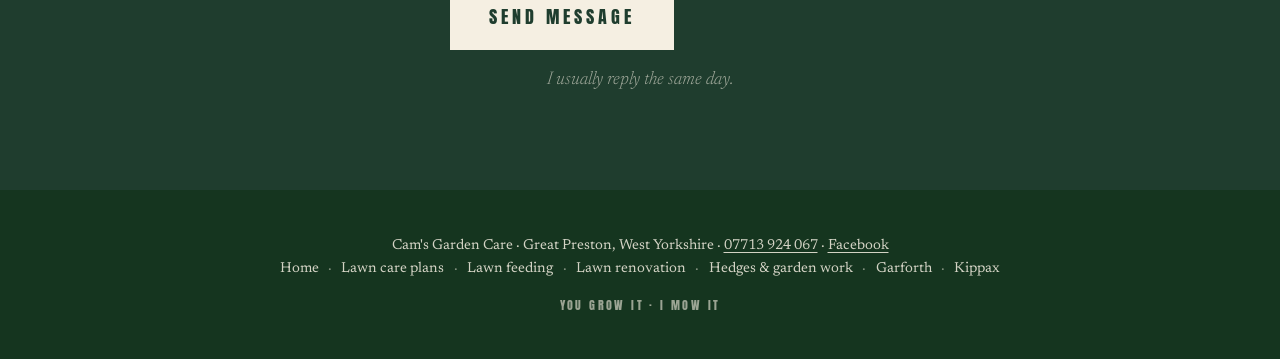
==== commit e50a82e2: "Make garforth/hedges hero CTAs consistent with the other pages - Garforth and hedges hero Call butto" ====
--- a/garforth/index.html
+++ b/garforth/index.html
@@ -228,7 +228,7 @@
        so no per-button listener is wired here. -->
   <div class="contact-buttons hero-photo-cta reveal reveal-3">
     <a class="cb-btn cb-get-a-mow cb-whatsapp" href="https://wa.me/447713924067?text=Hi%20Cam%2C%20I'm%20enquiring%20about%20lawn%20mowing%20in%20Garforth.%20I'm%20in%20%5Bpostcode%5D" data-service="lawn" data-cta="hero" target="_blank" rel="noopener" aria-label="Message Cam on WhatsApp"><svg class="cb-icon" viewBox="0 0 24 24" aria-hidden="true" focusable="false"><path d="M19.05 4.91A9.82 9.82 0 0 0 12.04 2C6.58 2 2.13 6.45 2.13 11.91c0 1.75.46 3.45 1.32 4.95L2.05 22l5.25-1.38a9.87 9.87 0 0 0 4.74 1.21h.01c5.46 0 9.91-4.45 9.91-9.91 0-2.65-1.03-5.14-2.91-7.01zM12.04 20.15h-.01a8.2 8.2 0 0 1-4.18-1.15l-.3-.18-3.11.82.83-3.04-.2-.31a8.2 8.2 0 0 1-1.26-4.38c0-4.54 3.7-8.23 8.24-8.23 2.2 0 4.27.86 5.83 2.42a8.18 8.18 0 0 1 2.41 5.82c0 4.54-3.7 8.23-8.23 8.23zm4.52-6.16c-.25-.12-1.47-.72-1.69-.81-.23-.08-.39-.12-.56.12-.17.25-.64.81-.79.98-.14.16-.29.18-.54.06-.25-.12-1.05-.39-1.99-1.23-.74-.66-1.23-1.47-1.38-1.72-.14-.25-.01-.38.11-.5.11-.11.25-.29.37-.43.12-.14.17-.25.25-.42.08-.16.04-.31-.02-.43-.06-.12-.56-1.34-.76-1.84-.2-.48-.4-.42-.56-.43-.14-.01-.31-.01-.48-.01-.16 0-.43.06-.66.31-.23.25-.86.85-.86 2.07 0 1.22.89 2.4 1.01 2.56.12.17 1.75 2.67 4.23 3.74.59.26 1.05.41 1.41.52.59.19 1.13.16 1.56.1.48-.07 1.47-.6 1.68-1.18.21-.58.21-1.07.14-1.18-.06-.11-.23-.17-.48-.29z"/></svg><span>WhatsApp</span></a>
-    <a class="cb-btn cb-call" href="tel:+447713924067" data-service="lawn" data-cta="hero" aria-label="Call Cam on 07713 924067"><span>Call 07713 924067</span></a>
+    <a class="cb-btn cb-call" href="tel:+447713924067" data-service="lawn" data-cta="hero" aria-label="Call Cam"><span>Call Cam</span></a>
   </div>
 </header>
 
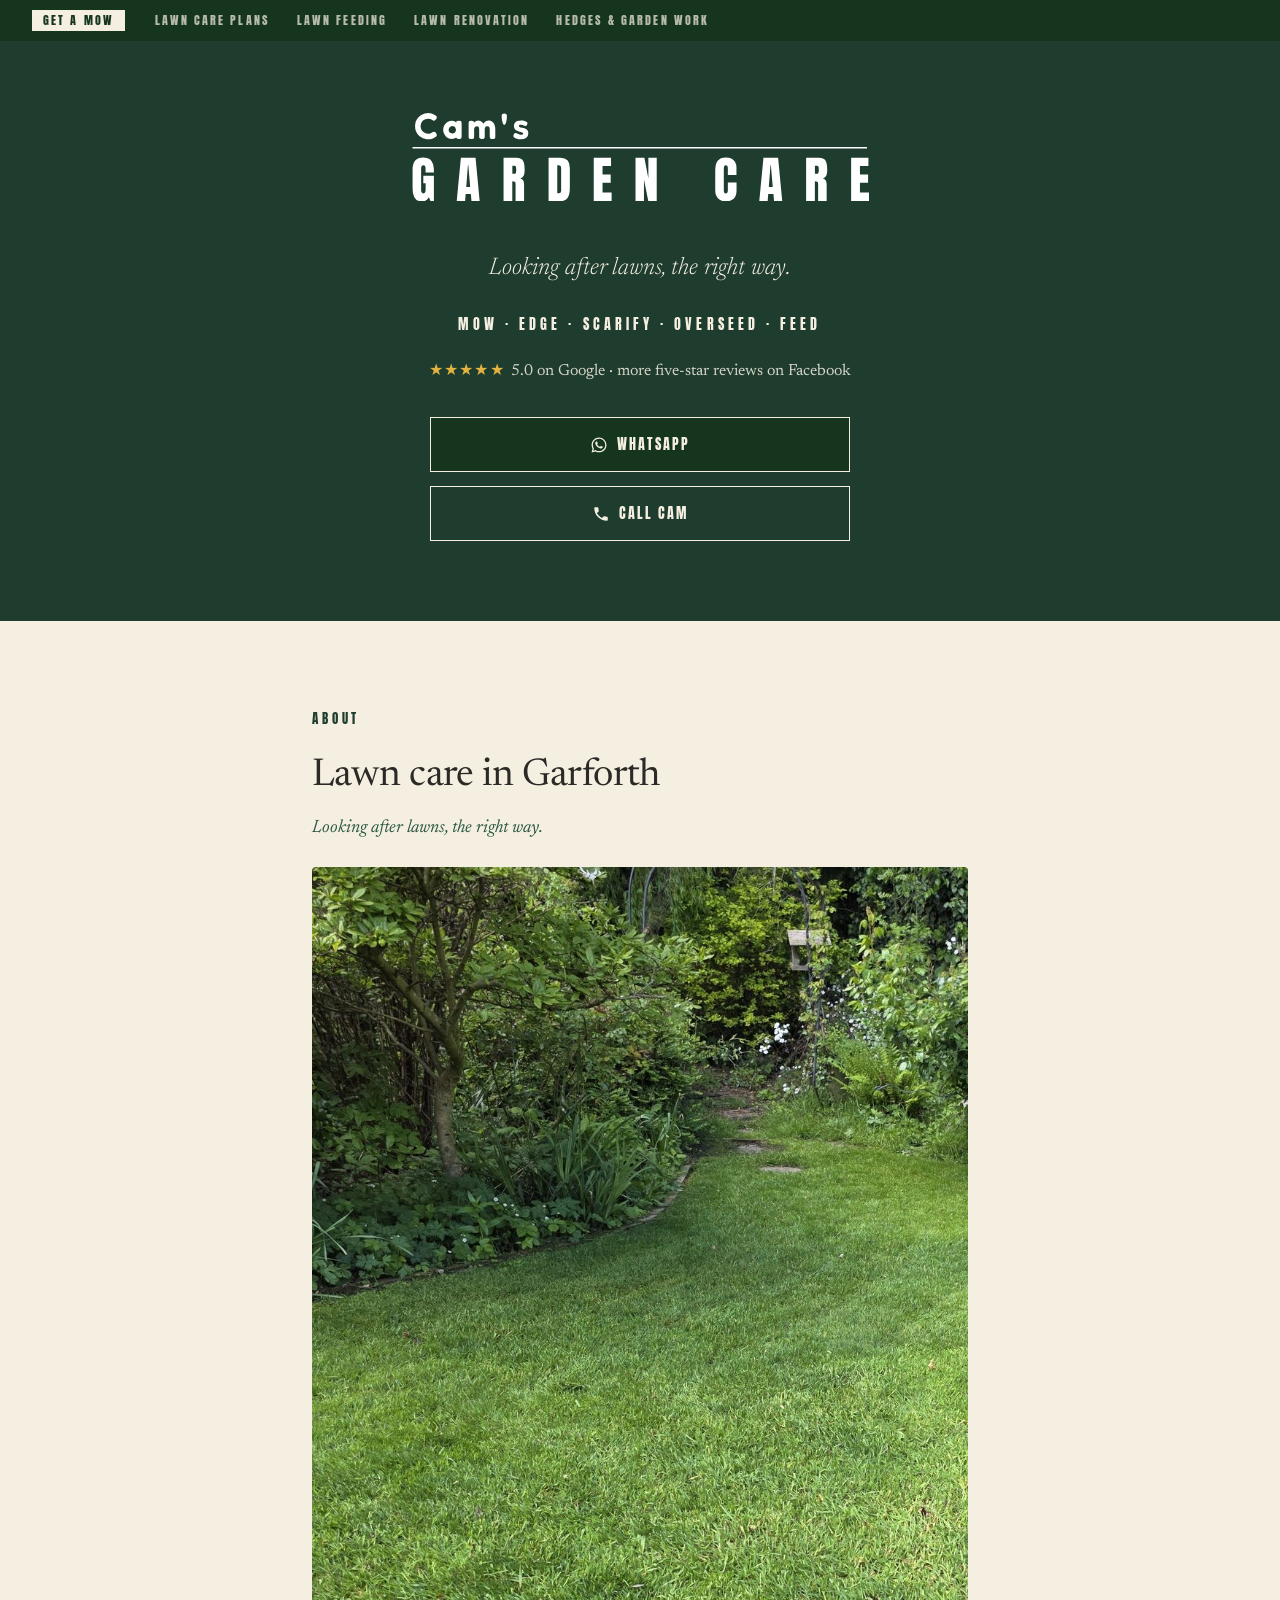
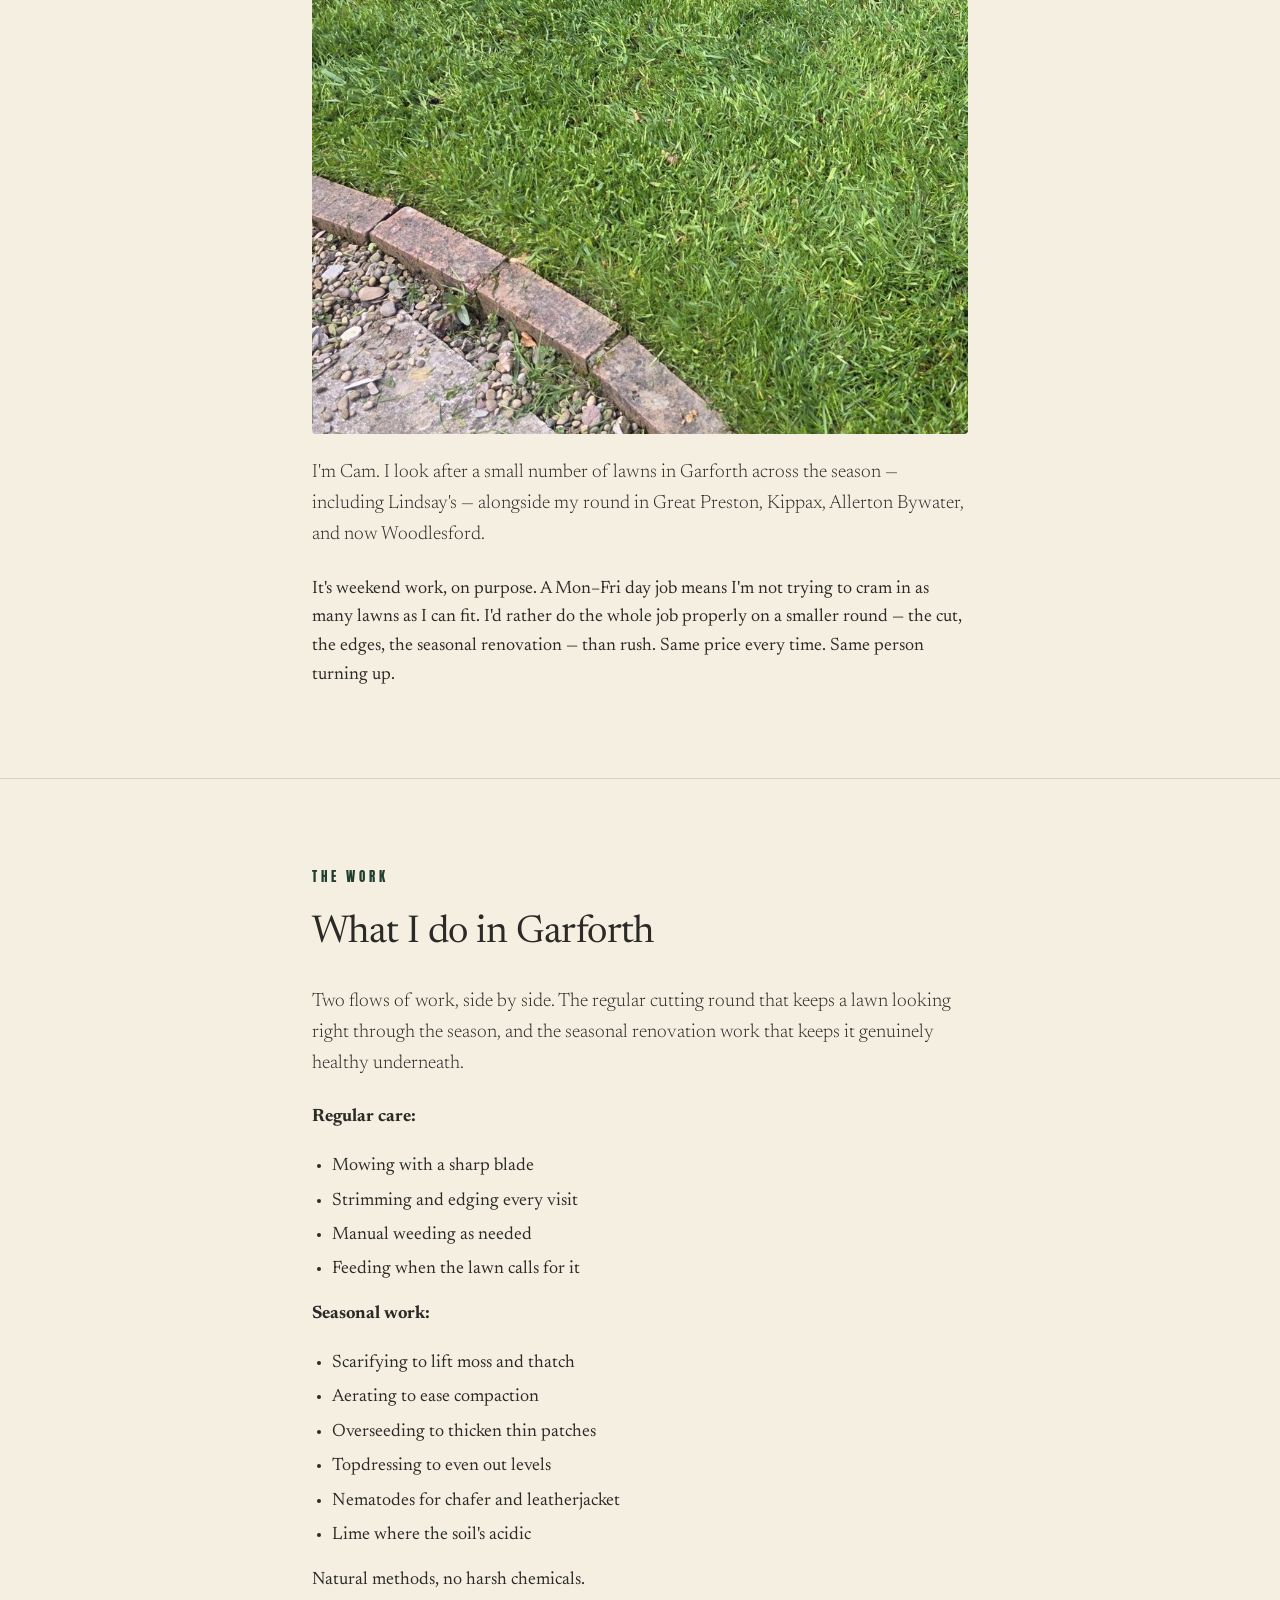
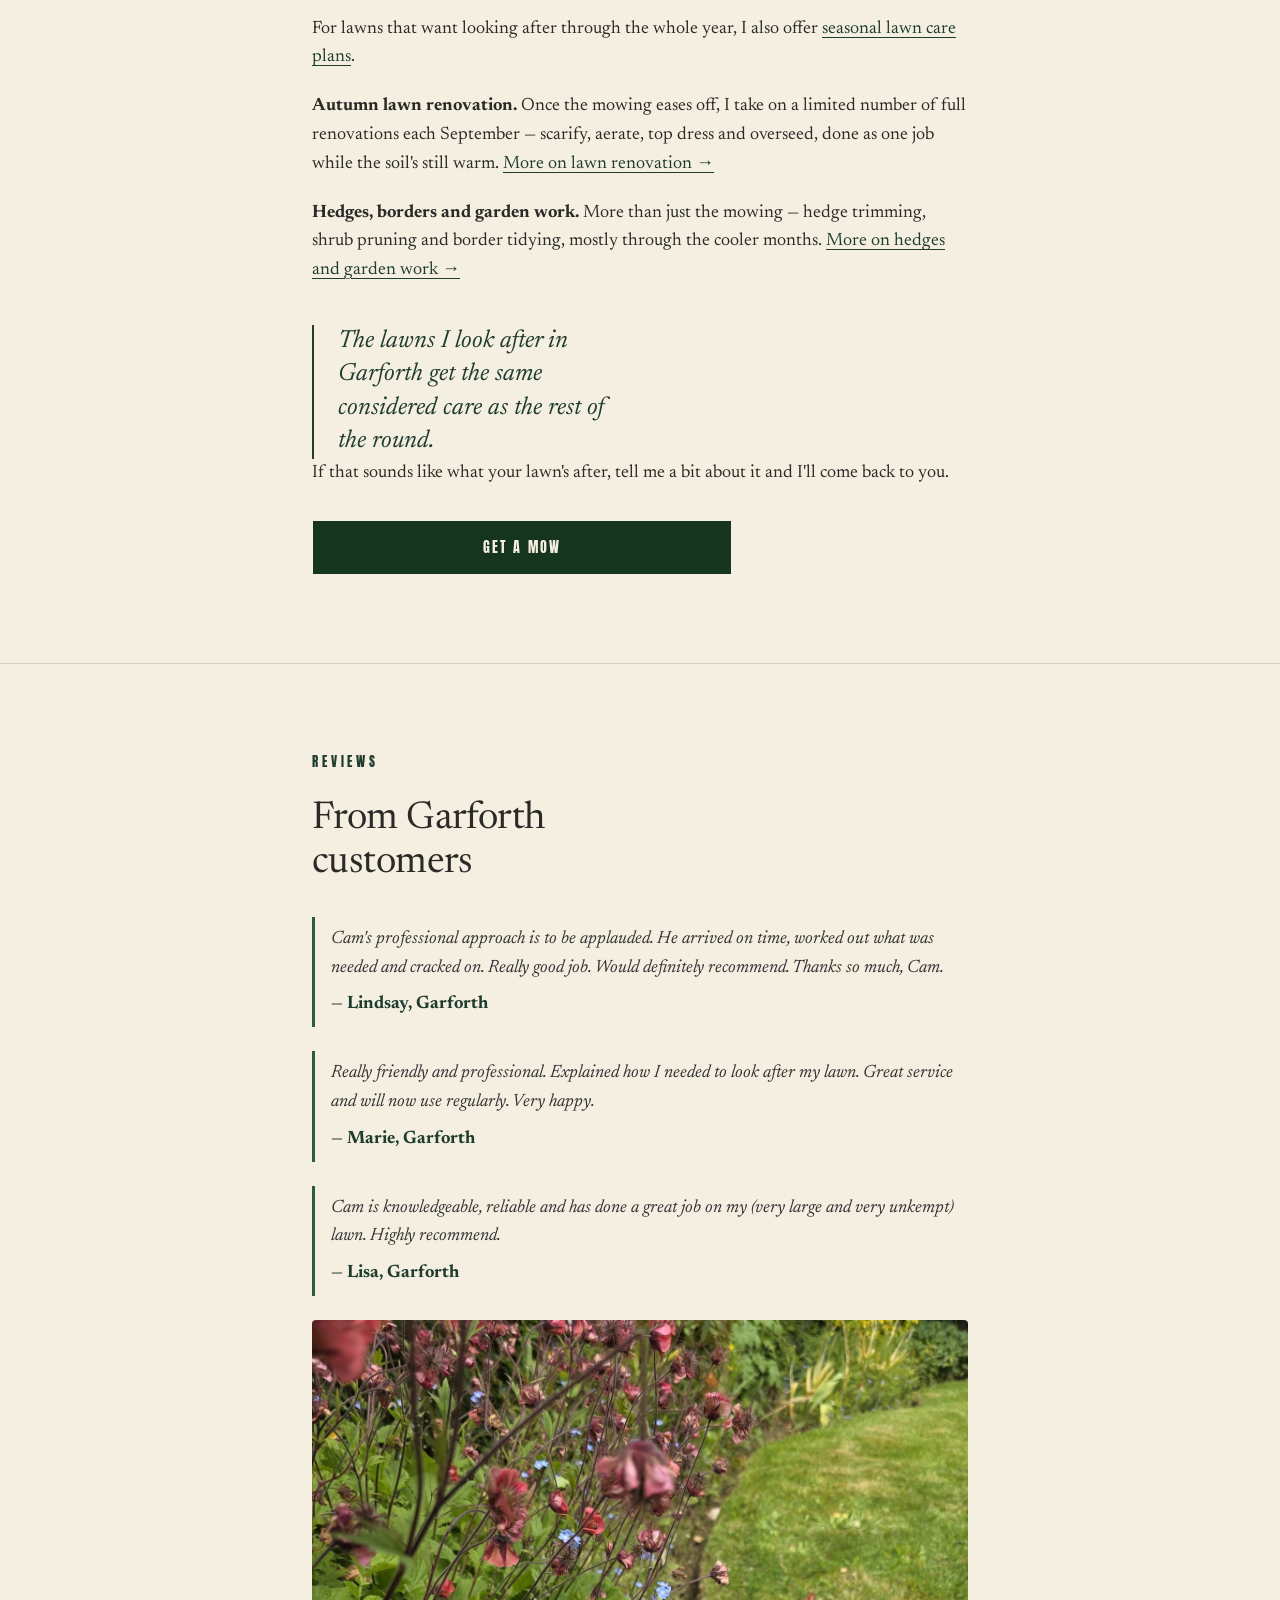
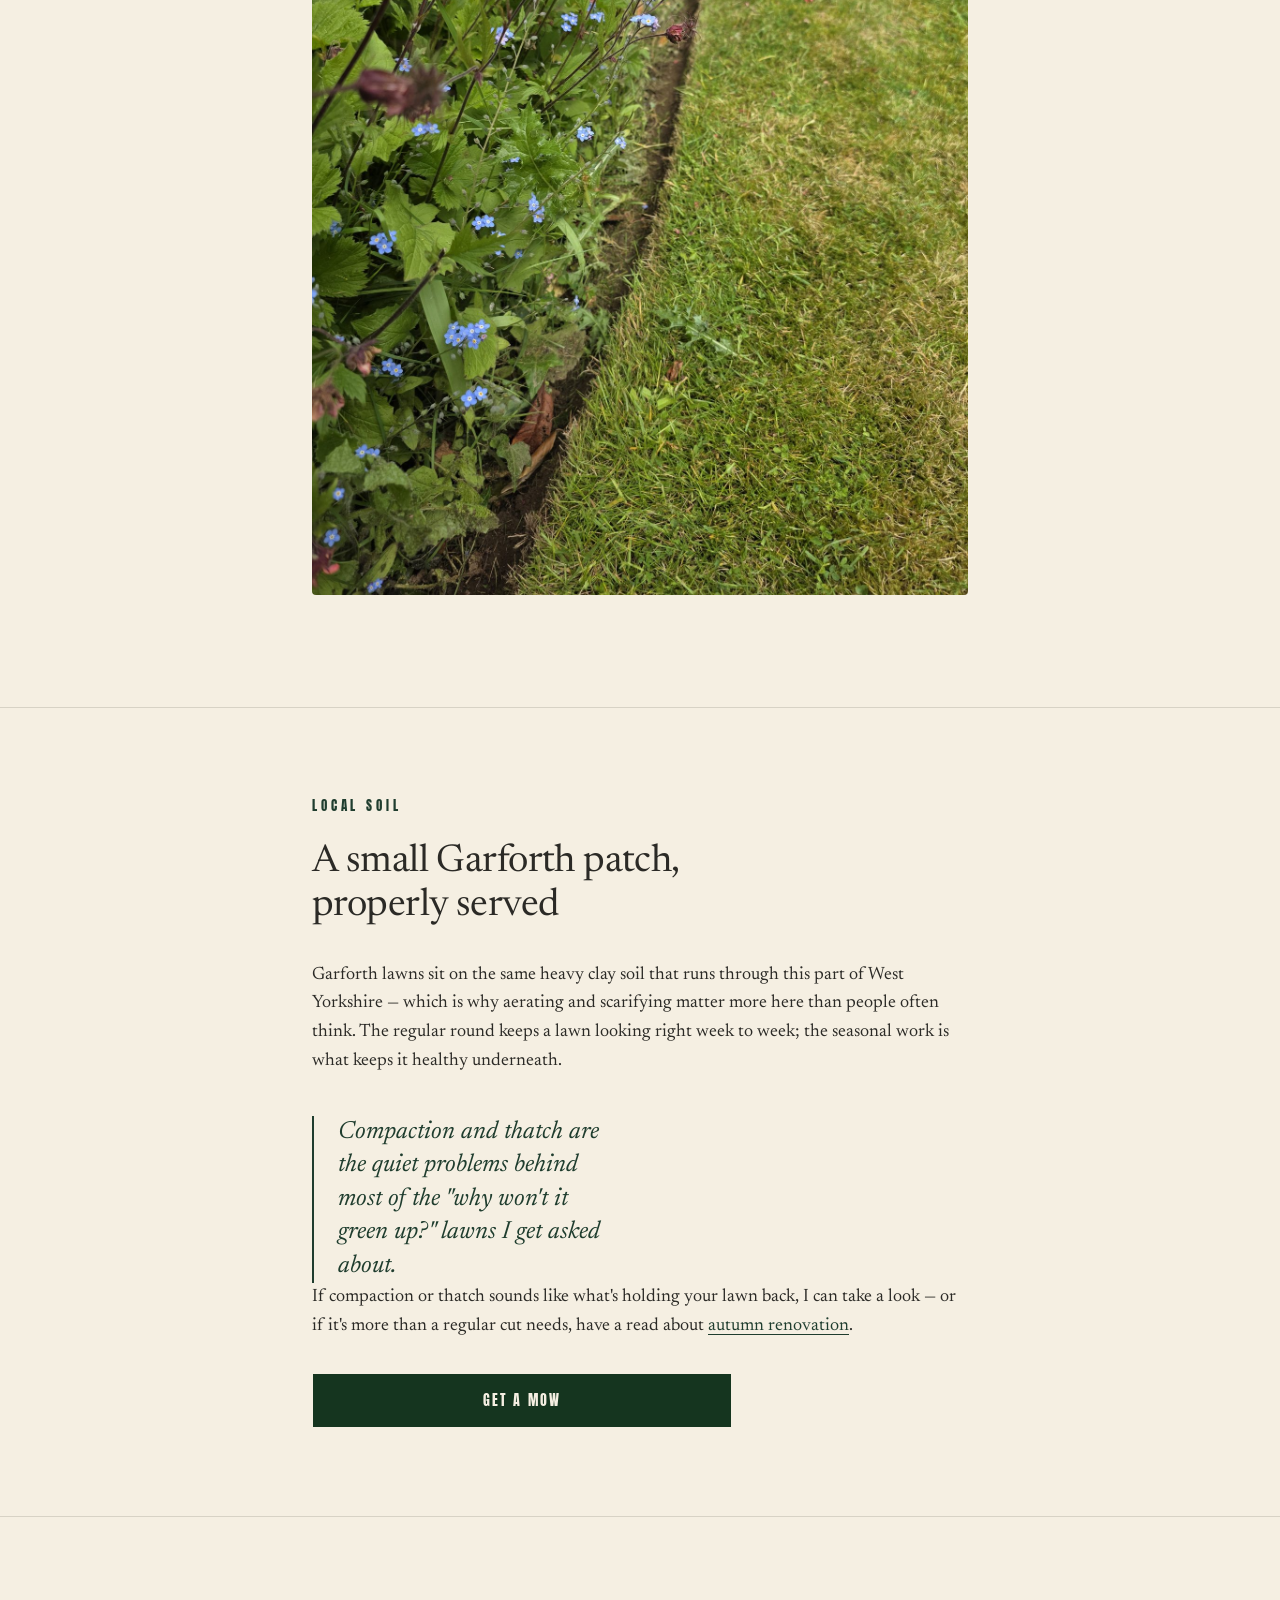
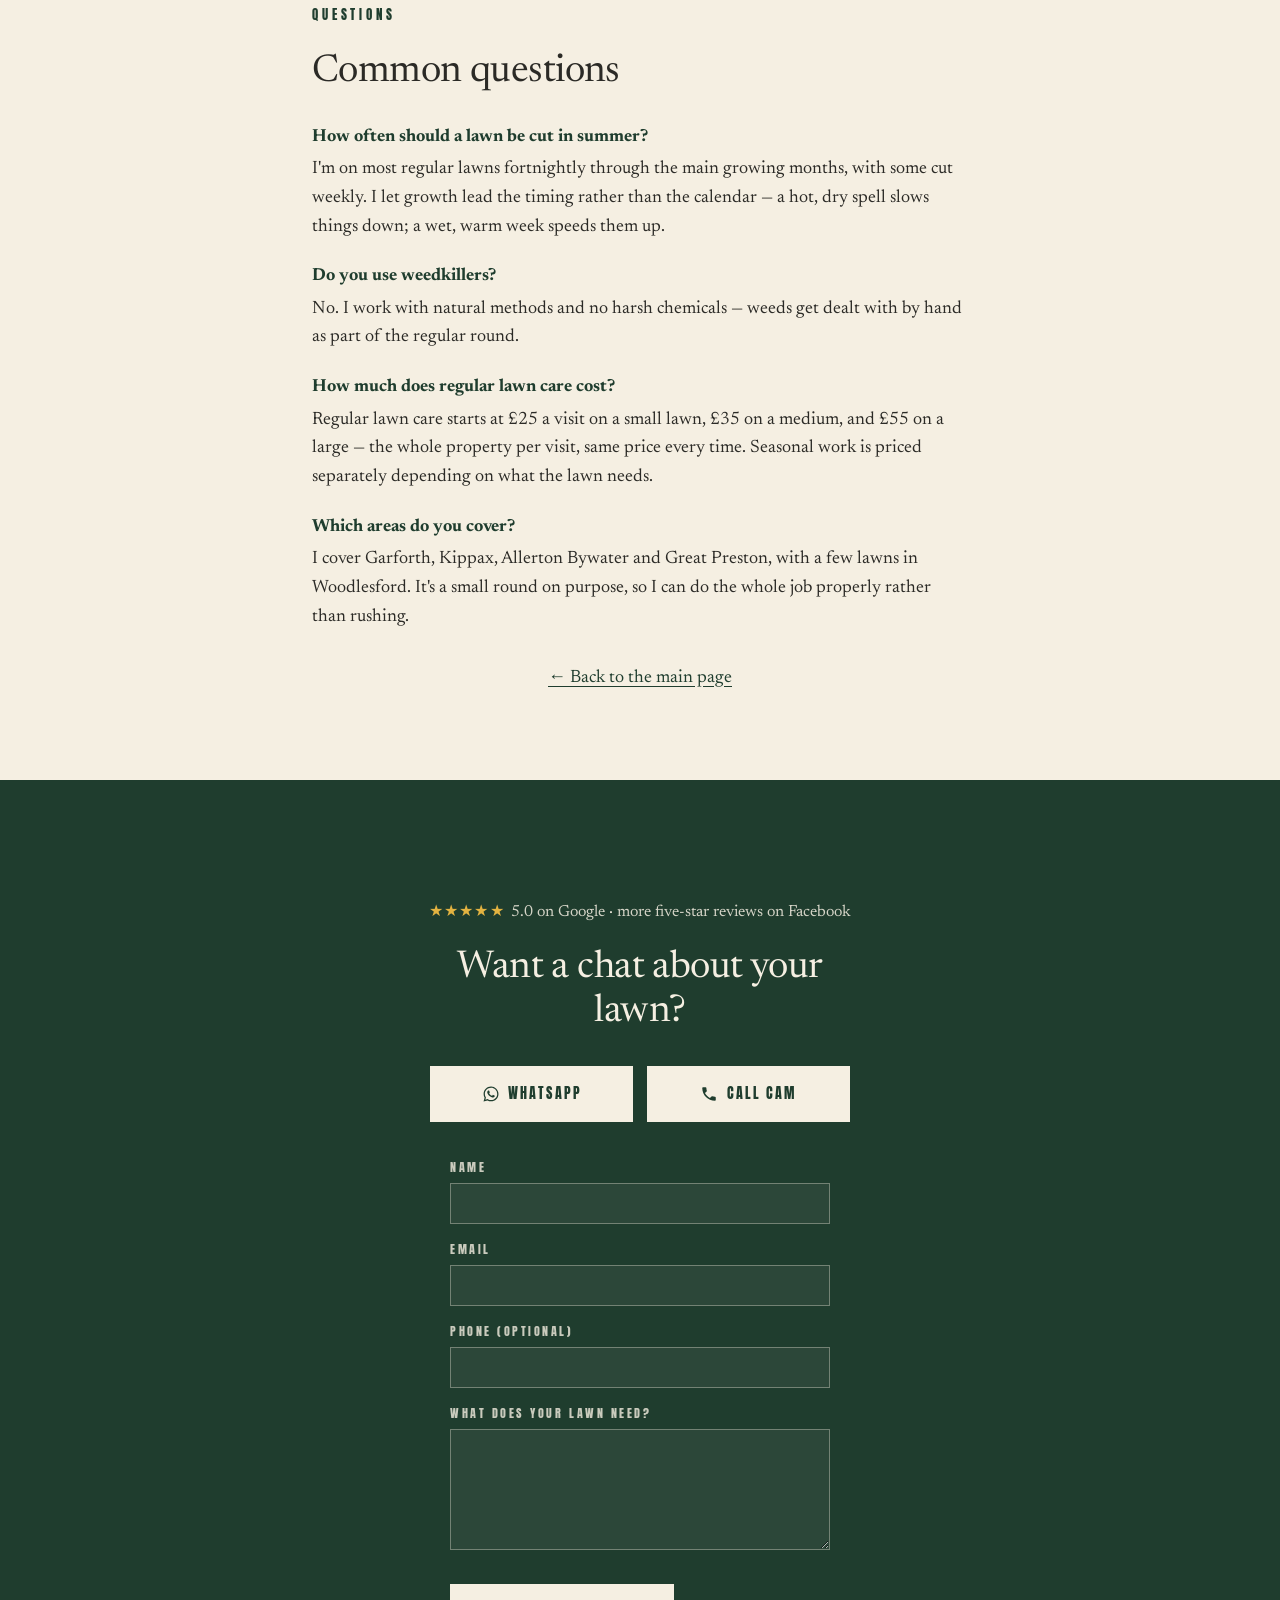
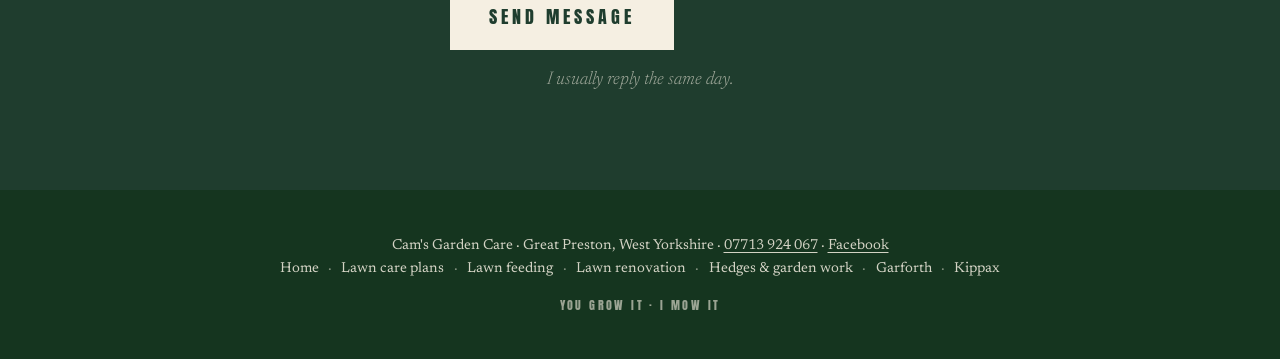
==== commit f8036588: "Add phone icon to garforth/hedges hero Call buttons The hero Call buttons on garforth and hedges now" ====
--- a/garforth/index.html
+++ b/garforth/index.html
@@ -228,7 +228,7 @@
        so no per-button listener is wired here. -->
   <div class="contact-buttons hero-photo-cta reveal reveal-3">
     <a class="cb-btn cb-get-a-mow cb-whatsapp" href="https://wa.me/447713924067?text=Hi%20Cam%2C%20I'm%20enquiring%20about%20lawn%20mowing%20in%20Garforth.%20I'm%20in%20%5Bpostcode%5D" data-service="lawn" data-cta="hero" target="_blank" rel="noopener" aria-label="Message Cam on WhatsApp"><svg class="cb-icon" viewBox="0 0 24 24" aria-hidden="true" focusable="false"><path d="M19.05 4.91A9.82 9.82 0 0 0 12.04 2C6.58 2 2.13 6.45 2.13 11.91c0 1.75.46 3.45 1.32 4.95L2.05 22l5.25-1.38a9.87 9.87 0 0 0 4.74 1.21h.01c5.46 0 9.91-4.45 9.91-9.91 0-2.65-1.03-5.14-2.91-7.01zM12.04 20.15h-.01a8.2 8.2 0 0 1-4.18-1.15l-.3-.18-3.11.82.83-3.04-.2-.31a8.2 8.2 0 0 1-1.26-4.38c0-4.54 3.7-8.23 8.24-8.23 2.2 0 4.27.86 5.83 2.42a8.18 8.18 0 0 1 2.41 5.82c0 4.54-3.7 8.23-8.23 8.23zm4.52-6.16c-.25-.12-1.47-.72-1.69-.81-.23-.08-.39-.12-.56.12-.17.25-.64.81-.79.98-.14.16-.29.18-.54.06-.25-.12-1.05-.39-1.99-1.23-.74-.66-1.23-1.47-1.38-1.72-.14-.25-.01-.38.11-.5.11-.11.25-.29.37-.43.12-.14.17-.25.25-.42.08-.16.04-.31-.02-.43-.06-.12-.56-1.34-.76-1.84-.2-.48-.4-.42-.56-.43-.14-.01-.31-.01-.48-.01-.16 0-.43.06-.66.31-.23.25-.86.85-.86 2.07 0 1.22.89 2.4 1.01 2.56.12.17 1.75 2.67 4.23 3.74.59.26 1.05.41 1.41.52.59.19 1.13.16 1.56.1.48-.07 1.47-.6 1.68-1.18.21-.58.21-1.07.14-1.18-.06-.11-.23-.17-.48-.29z"/></svg><span>WhatsApp</span></a>
-    <a class="cb-btn cb-call" href="tel:+447713924067" data-service="lawn" data-cta="hero" aria-label="Call Cam"><span>Call Cam</span></a>
+    <a class="cb-btn cb-call" href="tel:+447713924067" data-service="lawn" data-cta="hero" aria-label="Call Cam"><svg class="cb-icon" viewBox="0 0 24 24" aria-hidden="true" focusable="false"><path d="M6.62 10.79c1.44 2.83 3.76 5.14 6.59 6.59l2.2-2.2c.27-.27.67-.36 1.02-.24 1.12.37 2.33.57 3.57.57.55 0 1 .45 1 1V20c0 .55-.45 1-1 1-9.39 0-17-7.61-17-17 0-.55.45-1 1-1h3.5c.55 0 1 .45 1 1 0 1.25.2 2.45.57 3.57.11.35.03.74-.25 1.02l-2.2 2.2z"/></svg><span>Call Cam</span></a>
   </div>
 </header>
 
